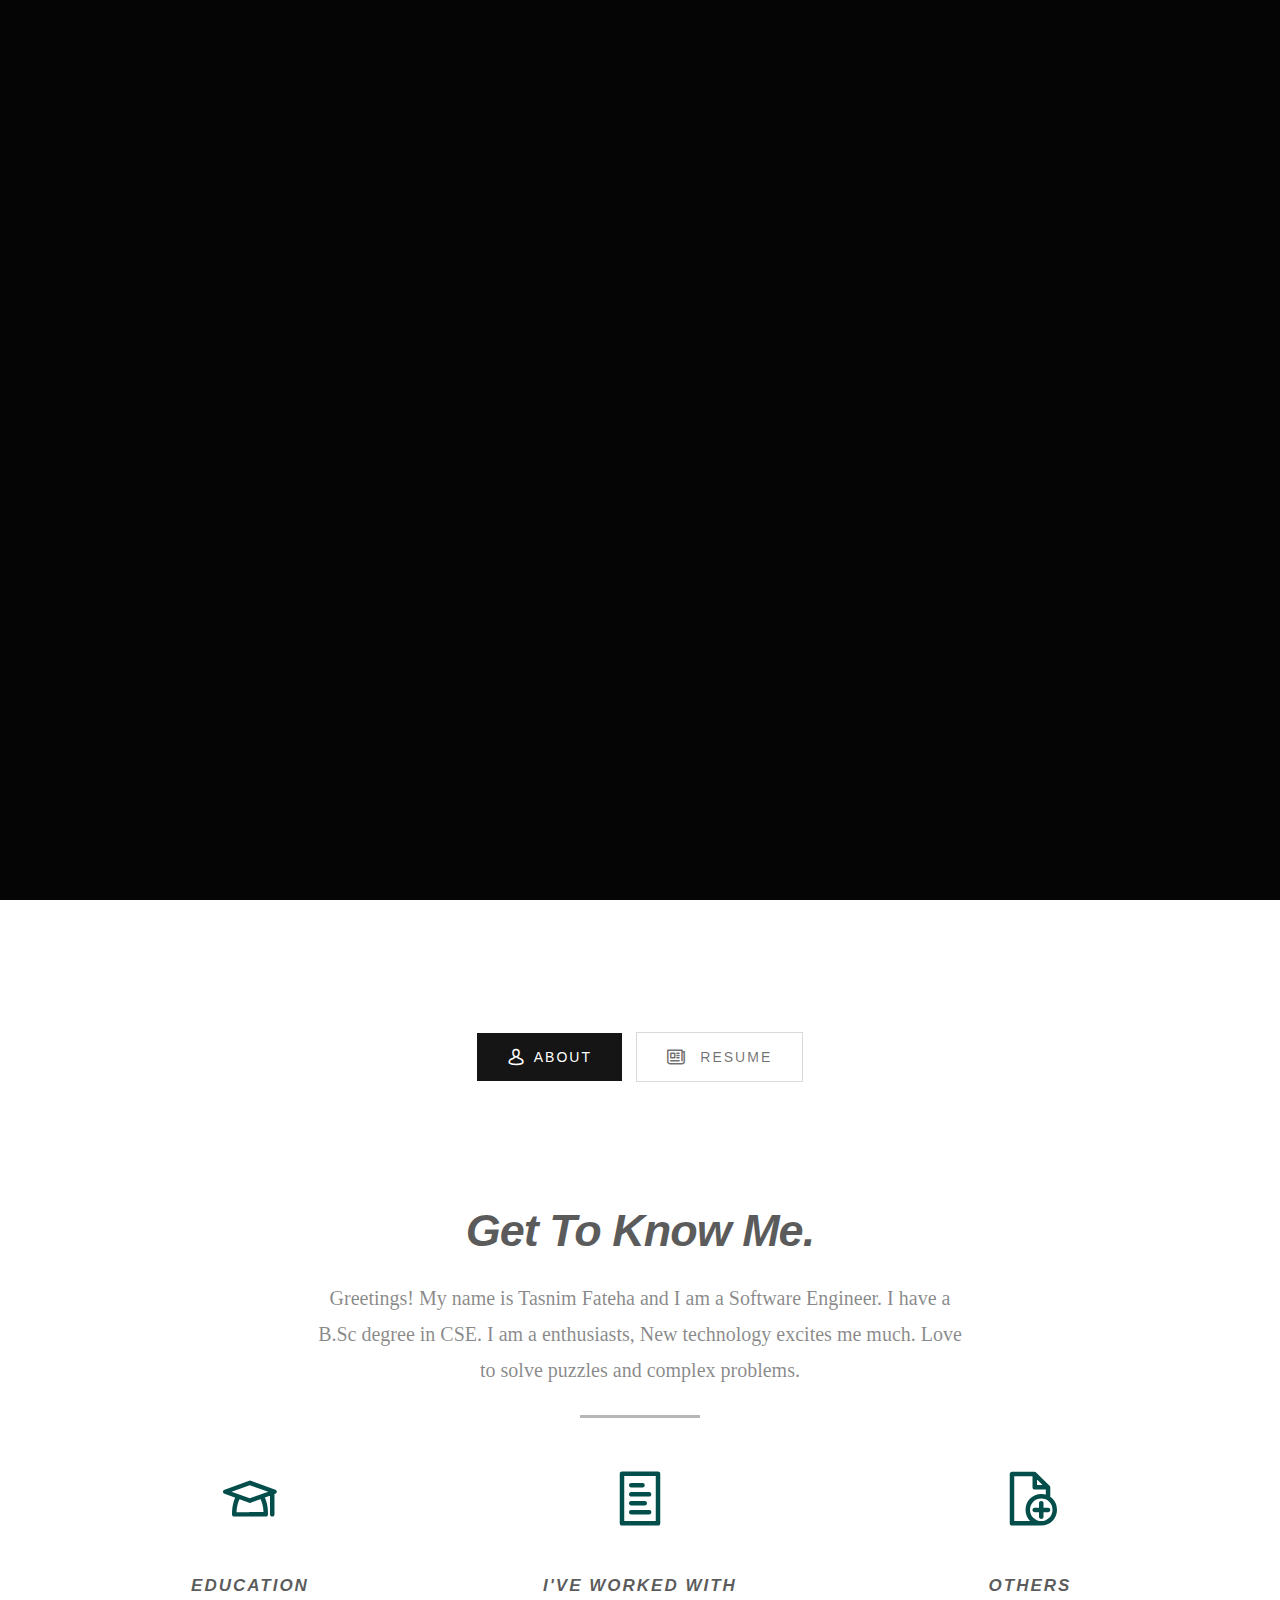
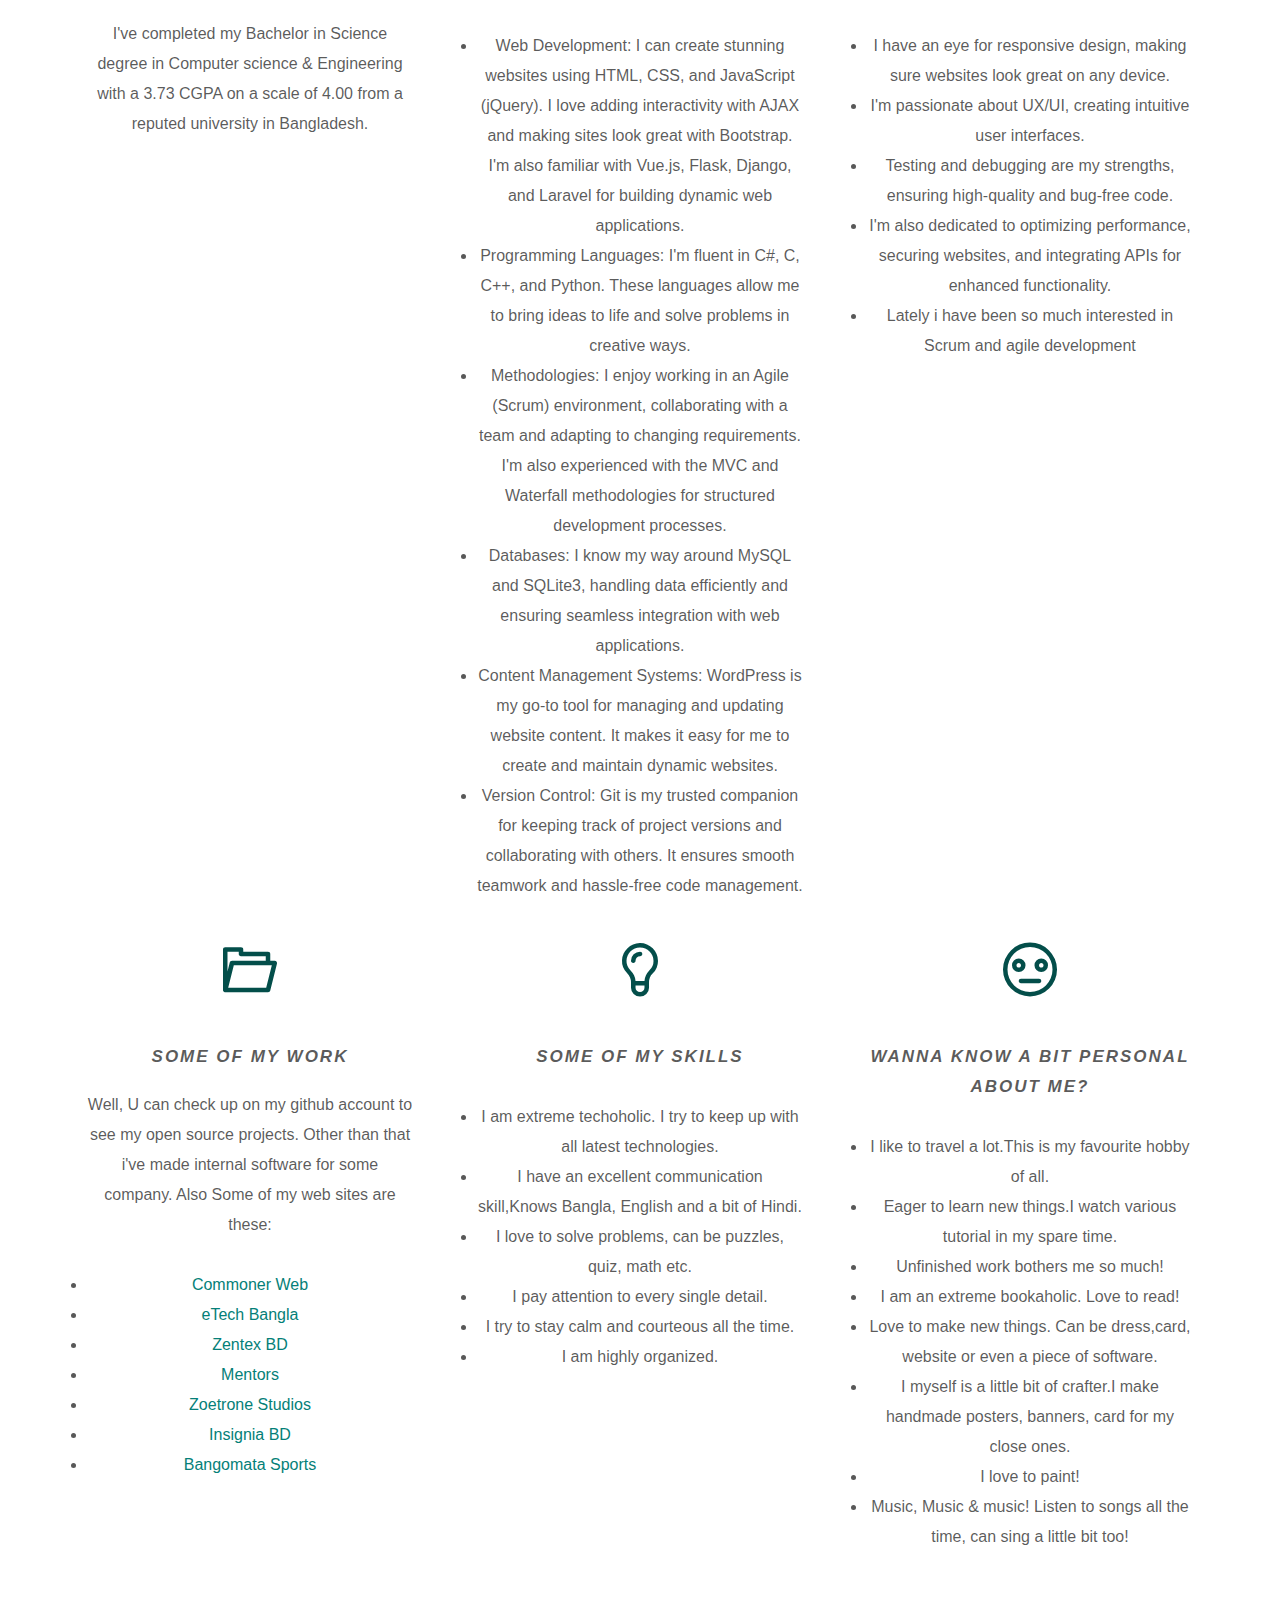
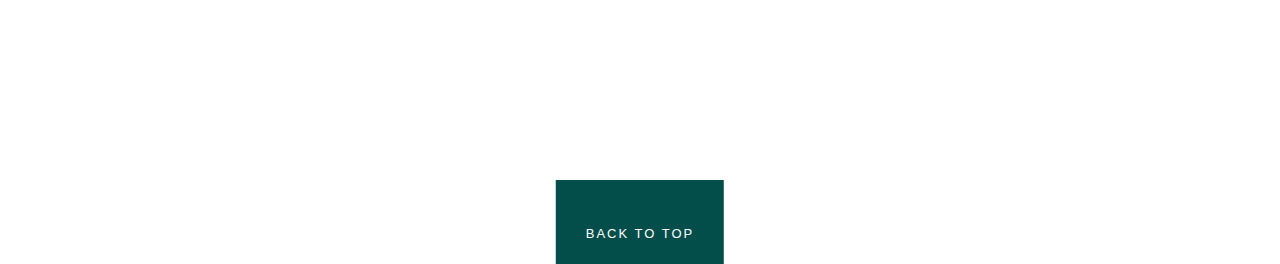
==== index.html @ b31a9020 "Update index.html" ====
<!DOCTYPE html>
<!--[if IE 8 ]><html class="no-js oldie ie8" lang="en"> <![endif]-->
<!--[if IE 9 ]><html class="no-js oldie ie9" lang="en"> <![endif]-->
<!--[if (gte IE 9)|!(IE)]><!--><html class="no-js" lang="en"> <!--<![endif]-->
<head>

   <!--- basic page needs
   ================================================== -->
   <meta charset="utf-8">
	<title>Tasnim Fateha</title>
	<meta name="description" content="">  
	<meta name="author" content="">

   <!-- mobile specific metas
   ================================================== -->
	<meta name="viewport" content="width=device-width, initial-scale=1, maximum-scale=1">

 	<!-- CSS
   ================================================== -->
   <link rel="stylesheet" href="css/base.css">  
   <link rel="stylesheet" href="css/main.css">
   <link rel="stylesheet" href="css/vendor.css">

   <!-- script
   ================================================== -->
	<script src="js/modernizr.js"></script>

</head>

<body id="top"> 

   <!-- home
   ================================================== -->
   <section id="home" class="home-particles">

   	<div class="shadow-overlay"></div>

   	<div class="content-wrap-table">		   

		   <div class="main-content-tablecell">

		   	<div class="row">
		   		<div class="col-twelve">
			  			<div class="main_header">
			  				<h3>Tasnim Fateha</h3>			  				
			  			</div>			  						  			   			

			   	</div> <!-- /twelve --> 

			   	<div class="scroll-icon">

					   <p class="scroll-text">Scroll For More Info</p>
					   <a href="#info" class="smoothscroll">
					   	<div class="mouse"></div>
					   </a>
				   	<div class="end-top"></div>

					</div> <!-- /scroll-icon -->
		   	</div> <!-- /row -->  

		   </div> <!-- /main-content --> 
		   
		</div> <!-- /content-wrap -->
   
   </section> <!-- /home -->


   <!-- info
   ================================================== -->
   <section id="info">

   	<div class="info-overlay"></div>

   	<div class="row">   		
   		<div class="col-twelve tabs-wrap">

   			<ul class="tabs"> 
   				<li class="active" data-id="tab-about"><i class="icon-user"></i><span>About</span></li>							
				<a href="cv/TASNIM.pdf" target="_blank"><li data-id="tab-subscribe"><i class="icon-newspaper"></i><span>
				</span>Resume</li></a>			
				</ul> <!-- /tabs -->

				<div class="tab-container">

					<!-- tab content - about
   				================================================== -->
					<div id="tab-about" class="tab-content">
						
					   <div class="tab-entry">

					   	<div class="row tab-entry-intro">
					   		<div class="col-twelve with-bottom-line">

					   			<h1>Get To Know Me.</h1>

					   			<p class="lead"> Greetings! My name is Tasnim Fateha and I am a Software Engineer. I have a B.Sc degree in CSE. I am a enthusiasts, New technology excites me much. Love to solve puzzles and complex problems.</p>

					   		</div>   		
					   	</div> <!-- /tab-content-intro -->

					   	<div class="row about-content tab-entry-content">
					     		
					   		<div class="about-list block-1-3 block-s-1-2 block-tab-full">

						      	<div class="bgrid item">	

						      		<span class="icon"><i class="icon-education"></i></span>            

						            <div class="item-content">	

						            	 <h3 class="h05">Education</h3>

							            <p> I've completed my Bachelor in Science degree in Computer science & Engineering with a 3.73 CGPA on a scale of 4.00 from a reputed university in Bangladesh.
						         		</p>
						         		
						         	</div> 	         	 

									</div> <!-- /bgrid -->

									<div class="bgrid item">	

										<span class="icon"><i class="icon-file"></i></span>                          

						            <div class="item-content">	
						            	<h3 class="h05">I've worked with</h3>  

							            <p> 
										<li>Web Development: I can create stunning websites using HTML, CSS, and JavaScript (jQuery). I love adding interactivity with AJAX and making sites look great with Bootstrap. I'm also familiar with Vue.js, Flask, Django, and Laravel for building dynamic web applications.</li>
										<li>Programming Languages: I'm fluent in C#, C, C++, and Python. These languages allow me to bring ideas to life and solve problems in creative ways.</li>
										<li>Methodologies: I enjoy working in an Agile (Scrum) environment, collaborating with a team and adapting to changing requirements. I'm also experienced with the MVC and Waterfall methodologies for structured development processes.</li>
										<li>Databases: I know my way around MySQL and SQLite3, handling data efficiently and ensuring seamless integration with web applications.</li>
										<li>Content Management Systems: WordPress is my go-to tool for managing and updating website content. It makes it easy for me to create and maintain dynamic websites.</li>
										<li>Version Control: Git is my trusted companion for keeping track of project versions and collaborating with others. It ensures smooth teamwork and hassle-free code management.</li>
										
										
						         		</p>

						         		
						            </div>	                          

								   </div> <!-- /bgrid -->

								   <div class="bgrid item">

								   	<span class="icon"><i class="icon-file-add"></i></span>		            

						            <div class="item-content">
						            	<h3 class="h05">Others</h3>

							            <p> 
										<li>I have an eye for responsive design, making sure websites look great on any device.</li>
										<li>I'm passionate about UX/UI, creating intuitive user interfaces. </li>
										<li>Testing and debugging are my strengths, ensuring high-quality and bug-free code.</li>
										<li> I'm also dedicated to optimizing performance, securing websites, and integrating APIs for enhanced functionality.</li>
									    	<li>Lately i have been so much interested in Scrum and agile development</li>
						        			</p> 

						        			
						            </div> 	            	               

								   </div> <!-- /bgrid -->

									<div class="bgrid item">

										<span class="icon"><i class="icon-folder"></i></span>	              

						            <div class="item-content">
						            	<h3 class="h05">Some of my work</h3>

							            <p> Well, U can check up on my github account to see my open source projects.
										Other than that i've made internal software for some company.
										Also Some of my web sites are these:
										<li><a href ="http://commonerweb.com/ " target="_blank">Commoner Web</a></li>
										<li><a href ="http://etechbangla.com/ " target="_blank">eTech Bangla</a></li>
										<li><a href ="http://zentexbd.com/ " target="_blank">Zentex BD</a></li>
									    	<li><a href ="https://mentors.com.bd " target="_blank">Mentors</a></li>
									    	<li><a href ="http://zoetrone.com " target="_blank">Zoetrone Studios</a></li>
									    	<li><a href ="https://insigniabd.com " target="_blank">Insignia BD</a></li>
									    	<li><a href ="http://bangamata.ksportsbd.com " target="_blank">Bangomata Sports</a></li>
						         		</p> 

						         		
						            </div>                

									</div> <!-- /bgrid -->

								   <div class="bgrid item">

								   	<span class="icon"><i class="icon-light-bulb"></i></span>	            

						            <div class="item-content">	
						            	<h3 class="h05"> Some of my skills</h3>

							            <p> 
										<li> I am extreme techoholic. I try to keep up with all latest technologies.</li>
										<li>I have an excellent communication skill,Knows Bangla, English and a bit of Hindi.</li>
										<li>I love to solve problems, can be puzzles, quiz, math etc.</li>
										<li>I pay attention to every single detail.</li>
										<li>I try to stay calm and courteous all the time.</li>
										<li>I am highly organized.</li>
										
						        			</p> 

						        			
						            </div>	               

								   </div> <!-- /bgrid -->

								   <div class="bgrid item">

								   	<span class="icon"><i class="icon-meh"></i></span>	   	           

						            <div class="item-content">
						            	 <h3 class="h05">Wanna know a bit personal about me?</h3>

							            <p>
											<li> I like to travel a lot.This is my favourite hobby of all.</li>
											<li>Eager to learn new things.I watch various tutorial in my spare time.</li>
											<li>Unfinished work bothers me so much!</li>
											<li>I am an extreme bookaholic. Love to read!</li>
											<li>Love to make new things. Can be dress,card, website or even a piece of software.</li>
											<li>I myself is a little bit of crafter.I make handmade posters, banners, card for my close ones.</li>
											<li>I love to paint!</li>
											<li>Music, Music & music! Listen to songs all the time, can sing a little bit too!</li>
											
						        			</p> 
						        			
						            </div>	               

								   </div> <!-- /bgrid -->

						      </div> <!-- /about-list --> 

					     	</div> <!-- /row about-content -->
					     		
					   </div> <!-- /tab-entry -->

					</div> <!-- /tab-about -->	


					<!-- tab content contact
   				================================================== -->
					<div id="tab-contact" class="tab-content">

						<div class="tab-entry">

							<div class="row tab-entry-intro">
					   		<div class="col-twelve with-bottom-line">

					   			<h1>Get In Touch</h1>

					   			<p class="lead"> Have to say something to me? Or do you have any queries? You can PM me anytime! </p>

					   		</div>   		
					   	</div> <!-- /tab-content-intro -->

					   	<div class="row form-wrap tab-entry-content">
					   		<div class="col-twelve">

					            <!-- form -->
					            <form name="contactForm" id="contactForm" method="post" action="">
					      			<fieldset>

					                  <div class="form-field">
					 						   <input name="contactName" type="text" id="contactName" placeholder="Name" value="" minlength="2" required="">
					                  </div>
					                  <div class="form-field">
						      			   <input name="contactEmail" type="email" id="contactEmail" placeholder="Email" value="" required="">
						               </div>
					                  <div class="form-field">
						     				   <input name="contactSubject" type="text" id="contactSubject" placeholder="Subject" value="">
						               </div>                       
					                  <div class="form-field">
						                 	<textarea name="contactMessage" id="contactMessage" placeholder="message" rows="10" cols="50" required=""></textarea>
						               </div>                      
					                 <div class="form-field">
					                     <button class="submitForm button button-primary large">Submit</button>

					                     <div id="submit-loader">
					                        <div class="text-loader">Sending...</div>                             
					       				      <div class="s-loader">
													  	<div class="bounce1"></div>
													  	<div class="bounce2"></div>
													  	<div class="bounce3"></div>
													</div>
												</div><!-- submit-loader -->
					                  </div>

					      			</fieldset>
					      		</form> <!-- /form -->

					            <!-- contact-warning -->
					            <div id="message-warning">            	
					            </div>            
					            <!-- contact-success -->
					      		<div id="message-success">
					               <i class="fa fa-check"></i>Your message was sent, thank you!<br>
					      		</div>

					         </div> <!-- /col-twelve -->					   		
					   	</div> <!-- /row contact-form -->

						</div> <!-- /tab-entry --> 					

					</div> <!-- /tab-contact -->


					<!-- tab content - subscribe
   				================================================== -->
					<div id="tab-subscribe" class="tab-content">

						<div class="tab-entry">

							<div class="row tab-entry-intro">
					   		<div class="col-twelve with-bottom-line">

					   			<p class="lead"> <a href="/cv/TASNIM.pdf" target="_blank"></p>

					   		</div>   		
					   	</div> <!-- /tab-content-intro -->

						</div> <!-- /tab-entry --> 						

					</div> <!-- /tab-subscribe -->										

				</div> <!-- /tab-container -->
   			
   		</div> <!-- twelve -->
   	</div> <!-- row -->   	

   </section> <!-- /info -->


   <!-- footer
   ================================================== -->
   <footer>

   	<div class="back-to-top">
		 	<a href="#top" class="smoothscroll"><span>Back to Top</span></a>
		</div>

   </footer>

   <div id="preloader"> 
    	<div id="loader"></div>
   </div> 

   <!-- Java Script
   ================================================== --> 
   <script src="js/jquery-2.1.3.min.js"></script>
   <script src="js/plugins.js"></script>
   <script src="js/main.js"></script>

</body>

</html>
---- css/base.css ----
html {
	font-family: sans-serif;
	-ms-text-size-adjust: 100%;
	-webkit-text-size-adjust: 100%;
}

body {
	margin: 0;
}

article,
aside,
details,
figcaption,
figure,
footer,
header,
hgroup,
main,
menu,
nav,
section,
summary {
	display: block;
}

audio,
canvas,
progress,
video {
	display: inline-block;
	vertical-align: baseline;
}

audio:not([controls]) {
	display: none;
	height: 0;
}

[hidden],
template {
	display: none;
}

a {
	background: transparent;
}

a:active,
a:hover {
	outline: 0;
}

abbr[title] {
	border-bottom: 1px dotted;
}

b,
strong {
	font-weight: bold;
}

dfn {
	font-style: italic;
}

h1 {
	font-size: 2em;
	margin: 0.67em 0;
}

mark {
	background: #ff0;
	color: #000;
}

small {
	font-size: 80%;
}

sub,
sup {
	font-size: 75%;
	line-height: 0;
	position: relative;
	vertical-align: baseline;
}

sup {
	top: -0.5em;
}

sub {
	bottom: -0.25em;
}

img {
	border: 0;
}

svg:not(:root) {
	overflow: hidden;
}

figure {
	margin: 1em 40px;
}

hr {
	-moz-box-sizing: content-box;
	box-sizing: content-box;
	height: 0;
}

pre {
	overflow: auto;
}

code,
kbd,
pre,
samp {
	font-family: monospace, monospace;
	font-size: 1em;
}

button,
input,
optgroup,
select,
textarea {
	color: inherit;
	font: inherit;
	margin: 0;
}

button {
	overflow: visible;
}

button,
select {
	text-transform: none;
}

button,
html input[type="button"],
input[type="reset"],
input[type="submit"] {
	-webkit-appearance: button;
	cursor: pointer;
}

button[disabled],
html input[disabled] {
	cursor: default;
}

button::-moz-focus-inner,
input::-moz-focus-inner {
	border: 0;
	padding: 0;
}

input {
	line-height: normal;
}

input[type="checkbox"],
input[type="radio"] {
	box-sizing: border-box;
	padding: 0;
}

input[type="number"]::-webkit-inner-spin-button,
input[type="number"]::-webkit-outer-spin-button {
	height: auto;
}

input[type="search"] {
	-webkit-appearance: textfield;
	-moz-box-sizing: content-box;
	-webkit-box-sizing: content-box;
	box-sizing: content-box;
}

input[type="search"]::-webkit-search-cancel-button,
input[type="search"]::-webkit-search-decoration {
	-webkit-appearance: none;
}

fieldset {
	border: 1px solid #c0c0c0;
	margin: 0 2px;
	padding: 0.35em 0.625em 0.75em;
}

legend {
	border: 0;
	padding: 0;
}

textarea {
	overflow: auto;
}

optgroup {
	font-weight: bold;
}

table {
	border-collapse: collapse;
	border-spacing: 0;
}

td,
th {
	padding: 0;
}


/* ===================================================================
 * 02. basic/base setup styles - (_basic.scss)
 *
 * ------------------------------------------------------------------- */
html {
	font-size: 62.5%;
	box-sizing: border-box;
}

*,
*::before,
*::after {
	box-sizing: inherit;
}

body {
	font-weight: normal;
	line-height: 1;
	text-rendering: optimizeLegibility;
	word-wrap: break-word;
	-webkit-overflow-scrolling: touch;
	-webkit-text-size-adjust: none;
}

body,
input,
button {
	-moz-osx-font-smoothing: grayscale;
	-webkit-font-smoothing: antialiased;
}

/* -------------------------------------------------------------------
 * Media - (_basic.scss)
 * ------------------------------------------------------------------- */
img,
video {
	max-width: 100%;
	height: auto;
}

/* -------------------------------------------------------------------
 * Typography resets - (_basic.scss)
 * ------------------------------------------------------------------- */

h1, h2, h3, h4, h5, h6 {
	-webkit-font-variant-ligatures: common-ligatures;
	-moz-font-variant-ligatures: common-ligatures;
	font-variant-ligatures: common-ligatures;
	text-rendering: optimizeLegibility;
}
em, i {
	font-style: italic;
	line-height: inherit;
}
strong, b {
	font-weight: bold;
	line-height: inherit;
}
small {
	font-size: 60%;
	line-height: inherit;
}
ol, ul {
	list-style: none;
}
li {
	display: block;
}

/* -------------------------------------------------------------------
 * links - (_basic.scss)
 * ------------------------------------------------------------------- */
a {
	text-decoration: none;
	line-height: inherit;
}

a img {
	border: none;
}

/* ------------------------------------------------------------------- 
 * inputs - (_basic.scss)
 * ------------------------------------------------------------------- */
fieldset {
	margin: 0;
	padding: 0;
}

input[type="email"],
input[type="number"],
input[type="search"],
input[type="text"],
input[type="tel"],
input[type="url"],
input[type="password"],
textarea {
	-webkit-appearance: none;
	-moz-appearance: none;
	-ms-appearance: none;
	-o-appearance: none;
	appearance: none;
}


/* ===================================================================
 * 03. grid - (_grid.scss)
 *
 * ------------------------------------------------------------------- */
.row {
	width: 94%;
	max-width: 1170px;
	margin: 0 auto;
}

.row:before,
.row:after {
	content: "";
	display: table;
}

.row:after {
	clear: both;
}

.row .row {
	width: auto;
	max-width: none;
	margin-left: -20px;
	margin-right: -20px;
}

[class*="col-"],
.bgrid {
	float: left;
}

[class*="col-"] + [class*="col-"].end {
	float: right;
}

[class*="col-"] {
	padding: 0 20px;
}

.col-one {
	width: 8.33333%;
}
.col-two, .col-1-6 {
	width: 16.66667%;
}
.col-three, .col-1-4 {
	width: 25%;
}
.col-four, .col-1-3 {
	width: 33.33333%;
}
.col-five {
	width: 41.66667%;
}
.col-six, .col-1-2 {
	width: 50%;
}
.col-seven {
	width: 58.33333%;
}
.col-eight, .col-2-3 {
	width: 66.66667%;
}
.col-nine, .col-3-4 {
	width: 75%;
}
.col-ten, .col-5-6 {
	width: 83.33333%;
}
.col-eleven {
	width: 91.66667%;
}
.col-twelve, .col-full {
	width: 100%;
}

/* --------------------------------------------------------------- 
 * small screens - (_base.scss)
 * --------------------------------------------------------------- */
@media screen and (max-width:1024px) {
	.row .row {
		margin-left: -18px;
		margin-right: -18px;
	}

	[class*="col-"] {
		padding: 0 18px;
	}

}

/* ---------------------------------------------------------------
 * tablets - (_base.scss)
 * --------------------------------------------------------------- */
@media screen and (max-width:768px) {
	.row {
		width: auto;
		padding-left: 30px;
		padding-right: 30px;
	}

	.row .row {
		padding-left: 0;
		padding-right: 0;
		margin-left: -15px;
		margin-right: -15px;
	}

	[class*="col-"] {
		padding: 0 15px;
	}

	.tab-1-4 {
		width: 25%;
	}

	.tab-1-3 {
		width: 33.33333%;
	}

	.tab-1-2 {
		width: 50%;
	}

	.tab-2-3 {
		width: 66.66667%;
	}

	.tab-3-4 {
		width: 75%;
	}

	.tab-full {
		width: 100%;
	}

}

/* --------------------------------------------------------------- 
 * large mobile devices - (_base.scss)
 * --------------------------------------------------------------- */
@media screen and (max-width:600px) {
	.row {
		padding-left: 25px;
		padding-right: 25px;
	}

	.row .row {
		margin-left: -10px;
		margin-right: -10px;
	}

	[class*="col-"] {
		padding: 0 10px;
	}

	.mob-1-4 {
		width: 25%;
	}

	.mob-1-2 {
		width: 50%;
	}

	.mob-3-4 {
		width: 75%;
	}

	.mob-full {
		width: 100%;
	}

}

/* --------------------------------------------------------------- 
 * small mobile devices - (_base.scss)
 * --------------------------------------------------------------- */
@media screen and (max-width:400px) {
	.row .row {
		padding-left: 0;
		padding-right: 0;
		margin-left: 0;
		margin-right: 0;
	}

	[class*="col-"] {
		width: 100% !important;
		float: none !important;
		clear: both !important;
		margin-left: 0;
		margin-right: 0;
		padding: 0;
	}

	[class*="col-"] + [class*="col-"].end {
		float: none;
	}

}


/* ===================================================================
 * block grids - (_base.scss)
 *
 * ------------------------------------------------------------------- */

[class*="block-"]:before, [class*="block-"]:after {
	content: "";
	display: table;
}

[class*="block-"]:after {
	clear: both;
}

.block-1-6 .bgrid {
	width: 16.66667%;
}

.block-1-4 .bgrid {
	width: 25%;
}

.block-1-3 .bgrid {
	width: 33.33333%;
}

.block-1-2 .bgrid {
	width: 50%;
}

/**
 * Clearing for block grid columns. Allow columns with 
 * different heights to align properly.
 */
.block-1-6 .bgrid:nth-child(6n+1),
.block-1-4 .bgrid:nth-child(4n+1),
.block-1-3 .bgrid:nth-child(3n+1),
.block-1-2 .bgrid:nth-child(2n+1) {
	clear: both;
}

/* ---------------------------------------------------------------
 * small screens - (_base.scss)
 * --------------------------------------------------------------- */
@media screen and (max-width:1024px) {
	.block-s-1-6 .bgrid {
		width: 16.66667%;
	}

	.block-s-1-4 .bgrid {
		width: 25%;
	}

	.block-s-1-3 .bgrid {
		width: 33.33333%;
	}

	.block-s-1-2 .bgrid {
		width: 50%;
	}

	.block-s-full .bgrid {
		width: 100%;
		clear: both;
	}

	[class*="block-s-"] .bgrid:nth-child(n) {
		clear: none;
	}

	.block-s-1-6 .bgrid:nth-child(6n+1),
	.block-s-1-4 .bgrid:nth-child(4n+1),
	.block-s-1-3 .bgrid:nth-child(3n+1),
	.block-s-1-2 .bgrid:nth-child(2n+1) {
		clear: both;
	}

}

/* ---------------------------------------------------------------
 * tablets - (_base.scss)
 * --------------------------------------------------------------- */
@media screen and (max-width:768px) {
	.block-tab-1-6 .bgrid {
		width: 16.66667%;
	}

	.block-tab-1-4 .bgrid {
		width: 25%;
	}

	.block-tab-1-3 .bgrid {
		width: 33.33333%;
	}

	.block-tab-1-2 .bgrid {
		width: 50%;
	}

	.block-tab-full .bgrid {
		width: 100%;
		clear: both;
	}

	[class*="block-tab-"] .bgrid:nth-child(n) {
		clear: none;
	}

	.block-tab-1-6 .bgrid:nth-child(6n+1),
	.block-tab-1-4 .bgrid:nth-child(4n+1),
	.block-tab-1-3 .bgrid:nth-child(3n+1),
	.block-tab-1-2 .bgrid:nth-child(2n+1) {
		clear: both;
	}

}

/* ---------------------------------------------------------------
 * large mobile devices - (_base.scss)
 * --------------------------------------------------------------- */
@media screen and (max-width:600px) {
	.block-mob-1-6 .bgrid {
		width: 16.66667%;
	}

	.block-mob-1-4 .bgrid {
		width: 25%;
	}

	.block-mob-1-3 .bgrid {
		width: 33.33333%;
	}

	.block-mob-1-2 .bgrid {
		width: 50%;
	}

	.block-mob-full .bgrid {
		width: 100%;
		clear: both;
	}

	[class*="block-mob-"] .bgrid:nth-child(n) {
		clear: none;
	}

	.block-mob-1-6 .bgrid:nth-child(6n+1),
	.block-mob-1-4 .bgrid:nth-child(4n+1),
	.block-mob-1-3 .bgrid:nth-child(3n+1),
	.block-mob-1-2 .bgrid:nth-child(2n+1) {
		clear: both;
	}

}

/* ---------------------------------------------------------------
 * stack on small mobile devices - (_base.scss)
 * --------------------------------------------------------------- */
@media screen and (max-width:400px) {
	.stack .bgrid {
		width: 100% !important;
		float: none !important;
		clear: both !important;
		margin-left: 0;
		margin-right: 0;
	}

}


/* ===================================================================
 * 04. MISC  - (_base.scss)
 *
 * ------------------------------------------------------------------- */

/**
 * Clearing - (http://nicolasgallagher.com/micro-clearfix-hack/
 */
.group:before,
.group:after {
	content: "";
	display: table;
}

.group:after {
	clear: both;
}

/**
 * Misc Helper Styles 
 */
.hide {
	display: none;
}

.invisible {
	visibility: hidden;
}

.antialiased {
	-webkit-font-smoothing: antialiased;
	-moz-osx-font-smoothing: grayscale;
}

.overflow-hidden {
	overflow: hidden;
}

.remove-bottom {
	margin-bottom: 0;
}

.half-bottom {
	margin-bottom: 1.5rem !important;
}

.add-bottom {
	margin-bottom: 3rem !important;
}

.no-border {
	border: none;
}

.full-width {
	width: 100%;
}

.text-center {
	text-align: center;
}

.text-left {
	text-align: left;
}

.text-right {
	text-align: right;
}

.pull-left {
	float: left;
}

.pull-right {
	float: right;
}

.align-center {
	margin-left: auto;
	margin-right: auto;
	text-align: center;
}
---- css/main.css ----
@import url("fonts.css");
@import url("font-awesome/css/font-awesome.min.css");
@import url("micons/micons.css");


/* ===================================================================
 * 02. base style overrides - (_document-setup)
 *
 * ------------------------------------------------------------------- */
html {
	font-size: 10px;
}
@media only screen and (max-width:1024px) {
	html {
		font-size: 9.375px;
	}
}
@media only screen and (max-width:768px) {
	html {
		font-size: 10px;
	}
}
@media only screen and (max-width:400px) {
	html {
		font-size: 9.375px;
	}
}
html, body {
	height: 100%;
}
body {
	background: #FFFFFF;
	font-family: "roboto-regular", sans-serif;
	font-size: 1.6rem;
	line-height: 3rem;
	color: #333333;
}

/* ------------------------------------------------------------------- 
 * links - (_document-setup) 
 * ------------------------------------------------------------------- */
a, a:visited {
	color: #057f78;
	-moz-transition: all 0.3s ease-in-out;
	-o-transition: all 0.3s ease-in-out;
	-webkit-transition: all 0.3s ease-in-out;
	-ms-transition: all 0.3s ease-in-out;
	transition: all 0.3s ease-in-out;
}
a:hover, a:focus {
	color: #000000;
}

/* ===================================================================
 * 03. typography & general theme styles - (_document-setup.scss) 
 *
 * ------------------------------------------------------------------- */
h1, h2, h3, h4, h5, h6, .h01, .h02, .h03, .h04, .h05, .h06 {
	font-family: "roboto-black", sans-serif;
	font-style: oblique;
	text-rendering: optimizeLegibility;
	margin-bottom: 2.1rem;
}
h3, .h03, h4, .h04 {
	margin-bottom: 1.8rem;
}
h5, .h05, h6, .h06 {
	margin-bottom: 1.2rem;
}
h1, .h01 {
	font-size: 3.1rem;
	line-height: 1.35;
	letter-spacing: -.1rem;
}
@media only screen and (max-width:600px) {
	h1, .h01 {
		font-size: 2.6rem;
		letter-spacing: -.07rem;
	}
}
h2, .h02 {
	font-size: 2.4rem;
	line-height: 1.25;
}
h3, .h03 {
	font-size: 2rem;
	line-height: 1.5;
}
h4, .h04 {
	font-size: 1.7rem;
	line-height: 1.76;
}
h5, .h05 {
	font-size: 1.4rem;
	line-height: 1.7;
	text-transform: uppercase;
	letter-spacing: .2rem;
}
h6, .h06 {
	font-size: 1.3rem;
	line-height: 1.85;
	text-transform: uppercase;
	letter-spacing: .2rem;
}
p img {
	margin: 0;
}
p.lead {
	font-family: "roboto-light", serif;
	font-size: 2rem;
	line-height: 1.8;
	color: #4d4d4d;
}
@media only screen and (max-width:768px) {
	p.lead {
		font-size: 1.8rem;
	}
}
em, i, strong, b {
	font-size: 1.6rem;
	line-height: 3rem;
	font-style: normal;
}
em, i {
	font-family: "roboto-italic", serif;
}
strong, b {
	font-family: "roboto-bold", serif;
}
small {
	font-size: 1.1rem;
	line-height: inherit;
}
blockquote {
	margin: 3rem 0;
	padding-left: 4rem;
	position: relative;
}
blockquote:before {
	content: "\201C";
	font-size: 8rem;
	line-height: 0px;
	margin: 0;
	color: #333;
	font-family: arial, sans-serif;
	position: absolute;
	top: 3rem;
	left: 0;
}
blockquote p {
	font-family: georgia, serif;
	font-style: italic;
	padding: 0;
	font-size: 1.9rem;
	line-height: 1.75;
}
blockquote cite {
	display: block;
	font-size: 1.2rem;
	font-style: normal;
	line-height: 1.65;
}
blockquote cite:before {
	content: "\2014 \0020";
}
blockquote cite a, blockquote cite a:visited {
	color: #4d4d4d;
	border: none;
}
abbr {
	font-family: "roboto-bold", serif;
	font-variant: small-caps;
	text-transform: lowercase;
	letter-spacing: .05rem;
	color: #4d4d4d;
}
var, kbd, samp, code, pre {
	font-family: Consolas, "Andale Mono", Courier, "Courier New", monospace;
}
pre {
	padding: 2.4rem 3rem 3rem;
	background: #F1F1F1;
}
code {
	font-size: 1.4rem;
	margin: 0 .2rem;
	padding: .3rem .6rem;
	white-space: nowrap;
	background: #F1F1F1;
	border: 1px solid #E1E1E1;
	border-radius: 3px;
}
pre > code {
	display: block;
	white-space: pre;
	line-height: 2;
	padding: 0;
	margin: 0;
}
pre.prettyprint > code {
	border: none;
}
del {
	text-decoration: line-through;
}
abbr[title], dfn[title] {
	border-bottom: 1px dotted;
	cursor: help;
}
mark {
	background: #FFF49B;
	color: #000;
}
hr {
	border: solid #d2d2d2;
	border-width: 1px 0 0;
	clear: both;
	margin: 2.4rem 0 1.5rem;
	height: 0;
}

/* ------------------------------------------------------------------- 
 * Lists - (_document-setup)  
 * ------------------------------------------------------------------- */
ol {
	list-style: decimal;
}
ul {
	list-style: disc;
}
li {
	display: list-item;
}
ol, ul {
	margin-left: 1.7rem;
}
ul li {
	padding-left: .4rem;
}
ul ul, ul ol, ol ol, ol ul {
	margin: .6rem 0 .6rem 1.7rem;
}
ul.disc li {
	display: list-item;
	list-style: none;
	padding: 0 0 0 .8rem;
	position: relative;
}
ul.disc li::before {
	content: "";
	display: inline-block;
	width: 8px;
	height: 8px;
	border-radius: 50%;
	background: #034e4a;
	position: absolute;
	left: -17px;
	top: 11px;
	vertical-align: middle;
}
dt {
	margin: 0;
	color: #034e4a;
}
dd {
	margin: 0 0 0 2rem;
}

/* ------------------------------------------------------------------- 
 * Spacing - (_document-setup)  
 * ------------------------------------------------------------------- */
button, .button {
	margin-bottom: 1.2;
}
fieldset {
	margin-bottom: 1.5rem;
}
input,
textarea,
select,
pre,
blockquote,
figure,
table,
p,
ul,
ol,
dl,
form,
.fluid-video-wrapper,
.ss-custom-select {
	margin-bottom: 3rem;
}

/* ------------------------------------------------------------------- 
 * floated image - (_document-setup)  
 * ------------------------------------------------------------------- */
img.pull-right {
	margin: 1.5rem 0 0 3rem;
}
img.pull-left {
	margin: 1.5rem 3rem 0 0;
}

/* ------------------------------------------------------------------- 
 * block grids paddings
 * ------------------------------------------------------------------- */
.bgrid {
	padding: 0 20px;
}
@media only screen and (max-width:1024px) {
	.bgrid {
		padding: 0 18px;
	}
}
@media only screen and (max-width:768px) {
	.bgrid {
		padding: 0 15px;
	}
}
@media only screen and (max-width:600px) {
	.bgrid {
		padding: 0 10px;
	}
}
@media only screen and (max-width:400px) {
	.bgrid {
		padding: 0;
	}
}

 
/* ===================================================================
 * 04. preloader - (_preloader-1.scss)
 *
 * ------------------------------------------------------------------- */
#preloader {
	position: fixed;
	top: 0;
	left: 0;
	right: 0;
	bottom: 0;
	background: #050505;
	z-index: 800;
	height: 100%;
	width: 100%;
}
.no-js #preloader, .oldie #preloader {
	display: none;
}
#loader {
	position: absolute;
	left: 50%;
	top: 50%;
	width: 60px;
	height: 60px;
	margin: -30px 0 0 -30px;
	padding: 0;
}
#loader:before {
	content: "";
	border-top: 6px solid rgba(255, 255, 255, 0.1);
	border-right: 6px solid rgba(255, 255, 255, 0.1);
	border-bottom: 6px solid rgba(255, 255, 255, 0.1);
	border-left: 6px solid #FFFFFF;
	-webkit-animation: load 1.1s infinite linear;
	animation: load 1.1s infinite linear;
	display: block;
	border-radius: 50%;
	width: 60px;
	height: 60px;
}
@-webkit-keyframes load {
	0% {
		-webkit-transform: rotate(0deg);
		transform: rotate(0deg);
	}
	100% {
		-webkit-transform: rotate(360deg);
		transform: rotate(360deg);
	}
}
@keyframes load {
	0% {
		-webkit-transform: rotate(0deg);
		transform: rotate(0deg);
	}
	100% {
		-webkit-transform: rotate(360deg);
		transform: rotate(360deg);
	}
}


/* ===================================================================
 * 05. forms - (_forms.scss)
 *
 * ------------------------------------------------------------------- */
fieldset {
	border: none;
}
input[type="email"],
input[type="number"],
input[type="search"],
input[type="text"],
input[type="tel"],
input[type="url"],
input[type="password"],
textarea,
select {
	display: block;
	height: 6rem;
	padding: 1.5rem 2rem;
	border: none;
	border-bottom: 3px solid rgba(17, 17, 17, 0.5);
	outline: none;
	vertical-align: middle;
	color: #333333;
	font-family: "roboto-regular", sans-serif;
	font-size: 1.7rem;
	line-height: 3rem;
	max-width: 100%;
	background: transparent;
	-moz-transition: all 0.3s ease-in-out;
	-o-transition: all 0.3s ease-in-out;
	-webkit-transition: all 0.3s ease-in-out;
	-ms-transition: all 0.3s ease-in-out;
	transition: all 0.3s ease-in-out;
}
textarea {
	min-height: 25rem;
}
input[type="email"]:focus,
input[type="number"]:focus,
input[type="search"]:focus,
input[type="text"]:focus,
input[type="tel"]:focus,
input[type="url"]:focus,
input[type="password"]:focus,
textarea:focus,
select:focus {
	color: #000000;
	border-color: #034e4a;
}
label, legend {
	font-family: "roboto-bold", sans-serif;
	font-size: 1.6rem;
	margin-bottom: .6rem;
	color: black;
	display: block;
}
input[type="checkbox"],
input[type="radio"] {
	display: inline;
}

label > .label-text {
	display: inline-block;
	margin-left: 1rem;
	font-family: "roboto-regular", sans-serif;
	line-height: inherit;
}

label > input[type="checkbox"],
label > input[type="radio"] {
	margin: 0;
	position: relative;
	top: .15rem;
}

/* ------------------------------------------------------------------- 
 * Style Placeholder Text  
 * ------------------------------------------------------------------- */
::-webkit-input-placeholder {
	color: gray;
}
:-moz-placeholder {
	color: gray;  /* Firefox 18- */
}
::-moz-placeholder {
	color: gray;  /* Firefox 19+ */
}
:-ms-input-placeholder {
	color: gray;
}
.placeholder {
	color: gray !important;
}

/* ===================================================================
 * 06. buttons - (_button-essentials.scss)
 *
 * ------------------------------------------------------------------- */
.button,
a.button,
button,
input[type="submit"],
input[type="reset"],
input[type="button"] {
	display: inline-block;
	font-family: "roboto-black", sans-serif;
	font-size: 1.4rem;
	text-transform: uppercase;
	letter-spacing: .3rem;
	height: 5.4rem;
	line-height: 5.4rem;
	padding: 0 3rem;
	margin: 0 .3rem 1.2rem 0;
	background: #d8d8d8;
	color: #313131;
	text-decoration: none;
	cursor: pointer;
	text-align: center;
	white-space: nowrap;
	border: none;
	-moz-transition: all 0.3s ease-in-out;
	-o-transition: all 0.3s ease-in-out;
	-webkit-transition: all 0.3s ease-in-out;
	-ms-transition: all 0.3s ease-in-out;
	transition: all 0.3s ease-in-out;
}

.button:hover,
a.button:hover,
button:hover,
input[type="submit"]:hover,
input[type="reset"]:hover,
input[type="button"]:hover,
.button:focus,
button:focus,
input[type="submit"]:focus,
input[type="reset"]:focus,
input[type="button"]:focus {
	background: #bebebe;
	color: #000000;
	outline: 0;
}

.button.button-primary,
a.button.button-primary,
button.button-primary,
input[type="submit"].button-primary,
input[type="reset"].button-primary,
input[type="button"].button-primary {
	background: #034e4a;
	color: #FFFFFF;
}

.button.button-primary:hover,
a.button.button-primary:hover,
button.button-primary:hover,
input[type="submit"].button-primary:hover,
input[type="reset"].button-primary:hover,
input[type="button"].button-primary:hover,
.button.button-primary:focus,
button.button-primary:focus,
input[type="submit"].button-primary:focus,
input[type="reset"].button-primary:focus,
input[type="button"].button-primary:focus {
	background: #1f1f1f;
}

button.full-width,
.button.full-width {
	width: 100%;
	margin-right: 0;
}

button.medium,
.button.medium {
	height: 5.7rem !important;
	line-height: 5.7rem !important;
	padding: 0 1.8rem !important;
}

button.large,
.button.large {
	height: 6rem !important;
	line-height: 6rem !important;
	padding: 0rem 3rem !important;
}

button.stroke,
.button.stroke {
	background: transparent !important;
	border: 3px solid #313131;
	line-height: 4.8rem;
}

button.stroke.medium,
.button.stroke.medium {
	line-height: 5.1rem !important;
}

button.stroke.large,
.button.stroke.large {
	line-height: 5.4rem !important;
}

button.stroke:hover,
.button.stroke:hover {
	border: 3px solid #034e4a;
	color: #034e4a;
}

button::-moz-focus-inner,
input::-moz-focus-inner {
	border: 0;
	padding: 0;
}


/* ===================================================================
 * 07. other components - (_others.scss)
 *
 * ------------------------------------------------------------------- */

/* ------------------------------------------------------------------- 
 * additional typo styles - (_additional-typo.scss)
 * ------------------------------------------------------------------- */

/* drop cap 
 * ----------------------------------------------- */
.drop-cap:first-letter {
	float: left;
	margin: 0;
	padding: 1.5rem .6rem 0 0;
	font-size: 8.4rem;
	font-family: "roboto-bold", sans-serif;
	line-height: 6rem;
	text-indent: 0;
	background: transparent;
	color: #151515;
}

/* line definition style 
 * ----------------------------------------------- */
.lining dt, .lining dd {
	display: inline;
	margin: 0;
}
.lining dt + dt:before, .lining dd + dt:before {
	content: "\A";
	white-space: pre;
}
.lining dd + dd:before {
	content: ", ";
}
.lining dd + dd:before {
	content: ", ";
}
.lining dd:before {
	content: ": ";
	margin-left: -0.2em;
}

/* dictionary definition style 
 * ----------------------------------------------- */
.dictionary-style dt {
	display: inline;
	counter-reset: definitions;
}
.dictionary-style dt + dt:before {
	content: ", ";
	margin-left: -0.2em;
}
.dictionary-style dd {
	display: block;
	counter-increment: definitions;
}
.dictionary-style dd:before {
	content: counter(definitions, decimal) ". ";
}

/** 
 * Pull Quotes
 * -----------
 * markup:
 *
 * <aside class="pull-quote">
 *		<blockquote>
 *			<p></p>
 *		</blockquote>
 *	</aside>
 *
 * --------------------------------------------------------------------- */
.pull-quote {
	position: relative;
	padding: 2.1rem 3rem 2.1rem 0px;
}
.pull-quote:before, .pull-quote:after {
	height: 1em;
	position: absolute;
	font-size: 8rem;
	font-family: Arial, Sans-Serif;
	color: #333;
}
.pull-quote:before {
	content: "\201C";
	top: 33px;
	left: 0;
}
.pull-quote:after {
	content: '\201D';
	bottom: -33px;
	right: 0;
}
.pull-quote blockquote {
	margin: 0;
}
.pull-quote blockquote:before {
	content: none;
}

/** 
 * Stats Tab
 * ---------
 * markup:
 *
 * <ul class="stats-tabs">
 *		<li><a href="#">[value]<em>[name]</em></a></li>
 *	</ul>
 *
 * Extend this object into your markup.
 *
 * --------------------------------------------------------------------- */
.stats-tabs {
	padding: 0;
	margin: 3rem 0;
}
.stats-tabs li {
	display: inline-block;
	margin: 0 1.5rem 3rem 0;
	padding: 0 1.5rem 0 0;
	border-right: 1px solid #ccc;
}
.stats-tabs li:last-child {
	margin: 0;
	padding: 0;
	border: none;
}
.stats-tabs li a {
	display: inline-block;
	font-size: 2.5rem;
	font-family: "roboto-bold", sans-serif;
	border: none;
	color: #252525;
}
.stats-tabs li a:hover {
	color: #034e4a;
}
.stats-tabs li a em {
	display: block;
	margin: .6rem 0 0 0;
	font-size: 1.4rem;
	font-family: "roboto-regular", sans-serif;
	color: #4d4d4d;
}


/* ===================================================================
 * 08. header styles - (_layout.scss)
 *
 * ------------------------------------------------------------------- */
header {
	width: 100%;
	height: auto;
	position: absolute;
	left: 0;
	top: 0;
	z-index: 700;
}
header .row {
	height: auto;
	max-width: 1290px;
	position: relative;
}

/* ------------------------------------------------------------------- 
 * header logo - (_layout.css) 
 * ------------------------------------------------------------------- */
header .logo {
	position: absolute;
	left: 26px;
	top: 0;
	margin-top: 78px;
}
header .logo a {
	display: block;
	margin: 0;
	padding: 0;
	outline: 0;
	border: none;
	width: 97px;
	height: 84px;
	background: url("../images/logo.png") no-repeat center;
	background-size: 97px 84px;
	font: 0/0 a;
	text-shadow: none;
	color: transparent;
	-moz-transition: all 0.5s ease-in-out;
	-o-transition: all 0.5s ease-in-out;
	-webkit-transition: all 0.5s ease-in-out;
	-ms-transition: all 0.5s ease-in-out;
	transition: all 0.5s ease-in-out;
}

/* ------------------------------------------------------------------- 
 * header social - (_layout.css)  
 * ------------------------------------------------------------------- */
header .social-links {
	position: absolute;
	right: 20px;
	top: 78px;
	text-align: right;
}

header .social-links ul {
	display: block;
	list-style: none;
	margin: 0;
	padding: 0;
	font-size: 2.7rem;
}

header .social-links ul li {
	display: inline-block;
	padding: 0 .9rem;
}

header .social-links ul li:last-child {
	padding-right: 0;
}

header .social-links ul li a,
header .social-links ul li a:visited {
	color: #FFFFFF;
}

header .social-links ul li a:hover,
header .social-links ul li a:focus {
	color: #057f78;
}

/* ------------------------------------------------------------------- 
 * responsive:
 * header section 
 * ------------------------------------------------------------------- */
@media only screen and (max-width:1024px) {
	header .logo {
		left: 24px;
		margin-top: 42px;
	}
	header .logo a {
		width: 90px;
		height: 78px;
		background-size: 90px 78px;
	}
	header .social-links {
		right: 18px;
		top: 54px;
	}
}
@media only screen and (max-width:768px) {
	header .logo {
		left: 51px;
		margin-top: 36px;
	}
	header .logo a {
		width: 80px;
		height: 70px;
		background-size: 80px 70px;
	}
	header .social-links {
		right: 45px;
		top: 48px;
	}
}
@media only screen and (max-width:600px) {
	header .logo {
		left: 41px;
		margin-top: 30px;
	}
	header .logo a {
		width: 70px;
		height: 61px;
		background-size: 70px 61px;
	}
	header .social-links {
		right: 41px;
		top: 42px;
	}
	header .social-links ul {
		font-size: 2.4rem;
	}
}
@media only screen and (max-width:500px) {
	header .logo {
		left: 35px;
	}
	header .social-links {
		right: 35px;
	}
	header .social-links ul {
		font-size: 2.1rem;
	}
	header .social-links ul li {
		padding: 0 .6rem;
	}
}
@media only screen and (max-width:380px) {
	header .logo {
		left: 30px;
		margin-top: 30px;
	}
	header .logo a {
		width: 60px;
		height: 52px;
		background-size: 60px 52px;
	}
	header .social-links ul {
		font-size: 2rem;
	}
	header .social-links li {
		padding: 0 .3rem;
	}
}

/* ===================================================================
 * 09. home - (_layout.scss)
 *
 * ------------------------------------------------------------------- */
#home {
	background: #020507;
	width: 100%;
	height: 100%;
	min-height: 800px;
	z-index: 600;
	position: relative;
}
#home .shadow-overlay {
	position: absolute;
	top: 0;
	left: 0;
	width: 100%;
	height: 100%;
	opacity: .9;
	background: -moz-linear-gradient(left, black 0%, black 20%, transparent 100%);  /* FF3.6-15 */
	background: -webkit-linear-gradient(left, black 0%, black 20%, transparent 100%);  /* Chrome10-25,Safari5.1-6 */
	background: linear-gradient(to right, black 0%, black 20%, transparent 100%);  /* W3C, IE10+, FF16+, Chrome26+, Opera12+, Safari7+ */
	filter: progid:DXImageTransform.Microsoft.gradient(startColorstr='#000000', endColorstr='#00000000', GradientType=1);  /* IE6-9 */
}
#home .row {
	max-width: 1290px;
}

#home.home-static {
	background-image: url(../images/home-bg.jpg);
	background-repeat: no-repeat;
	background-position: center;
	-webkit-background-size: cover;
	-moz-background-size: cover;
	background-size: cover;
}

#home.home-particles {
	background: #020507;
	overflow: hidden;
}
#home.home-particles .pg-canvas {
	position: absolute;
	top: 0;
	left: 0;
	height: 100% !important;
	width: 100% !important;
	opacity: .12;
}
#home.home-particles .shadow-overlay {
	display: none;
}

#home.home-slides {
	height: 100% !important;
}

.content-wrap-table {
	width: 100%;
	height: 100%;
	display: table;
	position: relative;
}
.main-content-tablecell {
	display: table-cell;
	vertical-align: bottom;
	z-index: 700;
}
.main-content-tablecell .row {
	position: relative;
	padding-top: 4.2rem;
	padding-bottom: 15rem;
}

.main-content-tablecell #counter {
	margin-bottom: 4.2rem;
}
.main-content-tablecell #counter:before,
.main-content-tablecell #counter:after {
	content: "";
	display: table;
}
.main-content-tablecell #counter:after {
	clear: both;
}
.main-content-tablecell #counter .half {
	float: left;
}
.main-content-tablecell #counter span {
	float: left;
	text-align: right;
	color: #FFFFFF;
	font-family: "roboto-black", sans-serif;
	font-size: 12rem;
	line-height: 1;
	padding: 0;
	margin-bottom: 1.5rem;
}
.main-content-tablecell #counter span sup {
	font-family: "roboto-bold", sans-serif;
	font-size: .17em;
	color: rgba(255, 255, 255, 0.3);
	top: -3.6em;
	right: 1em;
}
.main-content-tablecell h1 {
	font-size: 4.2rem;
	line-height: 1.143;
	color: #FFFFFF;
	margin-bottom: 1.2rem;
	max-width: 600px;
	position: relative;
}
.main-content-tablecell p {
	color: rgba(255, 255, 255, 0.3);
	font-family: "roboto-regular", sans-serif;
	font-size: 1.8rem;
	max-width: 400px;
}

.scroll-icon {
	position: absolute;
	width: 200px;
	height: 90px;
	padding-right: 3.5rem;
	bottom: 0;
	right: 20px;
	text-align: right;
	border-right: 1px dashed rgba(255, 255, 255, 0.3);
}
.scroll-icon .scroll-text {
	font-family: "roboto-bold", sans-serif;
	font-size: 1.5rem;
	color: #FFFFFF;
	margin-top: 1.5rem;
}
.scroll-icon .end-top {
	content: "";
	background-color: #FFFFFF;
	width: 7px;
	height: 7px;
	border-radius: 50%;
	display: inline-block;
	vertical-align: top;
	position: absolute;
	top: -6px;
	right: -4px;
}
.scroll-icon .mouse {
	position: absolute;
	height: 38px;
	width: 25px;
	border: 3px solid #FFFFFF;
	border-radius: 12px;
	right: -13px;
	top: 10px;
	display: block;
	text-align: center;
	z-index: 700;
	-webkit-animation: vertical 3s ease infinite;
	animation: vertical 3s ease infinite;
}
.scroll-icon .mouse::before {
	content: "";
	display: block;
	height: 5px;
	width: 3px;
	background-color: #FFFFFF;
	position: absolute;
	top: 6px;
	left: 50%;
	margin-left: -1.5px;
	border-radius: 2px;
}
@-webkit-keyframes vertical {
	0%, 60%, 80%, 100% {
		-webkit-transform: translateY(0);
	}
	20% {
		-webkit-transform: translateY(-5px);
	}
	40% {
		-webkit-transform: translateY(20px);
	}
}
@keyframes vertical {
	0%, 60%, 80%, 100% {
		-webkit-transform: translateY(0);
	}
	20% {
		-webkit-transform: translateY(-5px);
	}
	40% {
		-webkit-transform: translateY(20px);
	}
}

/* ------------------------------------------------------------------- 
 * responsive:
 * home section 
 * ------------------------------------------------------------------- */
@media only screen and (max-width:1200px) {
	.main-content-tablecell #counter {
		margin-bottom: 2.4rem;
	}
	.main-content-tablecell #counter span {
		font-size: 11rem;
	}
}
@media only screen and (max-width:1024px) {
	.main-content-tablecell h1 {
		font-size: 3.5rem;
	}
	.main-content-tablecell p {
		font-size: 1.7rem;
	}
}
@media only screen and (max-width:768px) {
	.main-content-tablecell #counter {
		margin-bottom: 1.2rem;
	}
	.main-content-tablecell #counter span {
		font-size: 10.4rem;
	}
	.main-content-tablecell .row {
		padding-bottom: 12rem;
	}
	.main-content-tablecell h1 {
		font-size: 3.2rem;
	}
	.main-content-tablecell p {
		font-size: 1.6rem;
	}
	.scroll-icon {
		right: 45px;
	}
	.scroll-icon .scroll-text {
		font-size: 1.4rem;
	}
}
@media only screen and (max-width:600px) {
	#home {
		min-height: 700px;
	}
	.main-content-tablecell #counter {
		margin-bottom: .9rem;
	}
	.main-content-tablecell #counter span {
		font-size: 8.4rem;
	}
	.main-content-tablecell h1 {
		font-size: 2.7rem;
	}
}
@media only screen and (max-width:500px) {
	.main-content-tablecell #counter span {
		font-size: 7.2rem;
	}
}
@media only screen and (max-width:400px) {
	#home {
		min-height: 600px;
	}
	.main-content-tablecell #counter {
		margin-bottom: 1.5rem;
	}
	.main-content-tablecell #counter span {
		font-size: 6rem;
		margin-bottom: .9rem;
	}
	.main-content-tablecell #counter span sup {
		font-size: .2em;
		top: -2.8em;
	}
	.main-content-tablecell h1 {
		font-size: 2.4rem;
	}
}


/* ===================================================================
 * 10. info - (_layout.scss)
 *
 * ------------------------------------------------------------------- */
#info {
	background: #FFFFFF;
	background-image: url(../images/info-bg.jpg);
	background-attachment: fixed;
	background-repeat: no-repeat;
	background-position: center;
	-webkit-background-size: cover;
	-moz-background-size: cover;
	background-size: cover;
	padding: 10.2rem 0 9rem;
	position: relative;
	color: rgba(17, 17, 17, 0.7);
}
#info .info-overlay {
	position: absolute;
	top: 0;
	left: 0;
	width: 100%;
	height: 100%;
	background-color: #FFFFFF;
	opacity: .7;
}

/* tabs 
 *-------------------------------------------- */
#info .tabs-wrap {
	margin: 3rem 0;
	text-align: center;
	position: relative;
}
#info .tabs-wrap ul.tabs {
	display: inline-block;
	margin: 0 0 6rem 0;
	padding: 0;
}
#info .tabs-wrap ul.tabs li {
	display: inline-block;
	font-family: "roboto-black", sans-serif;
	text-transform: uppercase;
	background: transparent;
	font-size: 1.4rem;
	letter-spacing: .2rem;
	color: rgba(17, 17, 17, 0.6);
	padding: .9rem 3rem;
	margin: 0 1rem 0 0;
	border: 1px solid rgba(0, 0, 0, 0.15);
	cursor: pointer;
}
#info .tabs-wrap ul.tabs li:last-child {
	margin-right: 0;
}
#info .tabs-wrap ul.tabs li:hover {
	background: rgba(255, 255, 255, 0.2);
	color: rgba(17, 17, 17, 0.8);
}
#info .tabs-wrap ul.tabs li.active {
	background: #151515;
	color: #FFFFFF;
	border: none;
}
#info .tabs-wrap ul.tabs li i {
	margin-right: 7px;
	font-size: 1.8rem;
	position: relative;
	top: .3rem;
}
#info .tabs-wrap .tab-container {
	clear: both;
	width: 100%;
	min-height: 20rem;
	height: auto;
}
#info .tabs-wrap .tab-content {
	padding: 3rem 0;
	display: none;
}
#info .tabs-wrap .tab-entry-intro {
	max-width: 700px;
	text-align: center;
	margin-left: auto;
	margin-right: auto;
	margin-bottom: 4.2rem;
}
#info .tabs-wrap .tab-entry-intro h1 {
	font-size: 4.5rem;
	line-height: 1.267;
}
#info .tabs-wrap .tab-entry-intro p.lead {
	color: rgba(17, 17, 17, 0.5);
}
#info .tabs-wrap .tab-entry-intro .with-bottom-line {
	position: relative;
	overflow: hidden;
}
#info .tabs-wrap .tab-entry-intro .with-bottom-line::after {
	display: block;
	background-color: rgba(17, 17, 17, 0.3);
	width: 120px;
	height: 3px;
	content: '\0020';
	position: absolute;
	left: 50%;
	bottom: 0;
	margin-left: -60px;
}
#info .row .form-wrap {
	max-width: 700px;
	margin-top: 6rem;
	margin-right: auto;
	margin-left: auto;
}
#info .row .form-wrap .form-field {
	margin-bottom: 3.6rem;
}
#info .row .form-wrap input[type="email"],
#info .row .form-wrap input[type="number"],
#info .row .form-wrap input[type="search"],
#info .row .form-wrap input[type="text"],
#info .row .form-wrap input[type="tel"],
#info .row .form-wrap input[type="url"],
#info .row .form-wrap input[type="password"],
#info .row .form-wrap textarea,
#info .row .form-wrap select,
#info .row .form-wrap button,
#info .row .form-wrap .button {
	width: 100%;
	margin-bottom: 0;
}

/* ------------------------------------------------------------------- 
 * responsive:
 * tabs
 * ------------------------------------------------------------------- */
@media only screen and (max-width:768px) {
	#info .tabs-wrap ul.tabs {
		margin: 0 0 4.8rem 0;
	}
	#info .tabs-wrap ul.tabs li {
		padding: 1.2rem 3rem;
	}
	#info .tabs-wrap ul.tabs li span {
		display: none;
	}
	#info .tabs-wrap ul.tabs li i {
		margin-right: 0;
		top: .3rem;
		font-size: 2.7rem;
	}
	#info .tabs-wrap .tab-entry-intro h1 {
		font-size: 4rem;
	}
}
@media only screen and (max-width:600px) {
	#info .tabs-wrap ul.tabs {
		margin: 0 0 3.6rem 0;
	}
	#info .tabs-wrap ul.tabs li i {
		font-size: 2.4rem;
	}
	#info .tabs-wrap .tab-entry-intro h1 {
		font-size: 3.8rem;
	}
}
@media only screen and (max-width:500px) {
	#info .tabs-wrap ul.tabs li {
		padding: 1.2rem 1.5rem;
	}
	#info .tabs-wrap ul.tabs li i {
		font-size: 2.1rem;
	}
	#info .tabs-wrap .tab-entry-intro h1 {
		font-size: 3.5rem;
	}
}

/* ------------------------------------------------------------------- 
 * tab about - (_layout.css)  
 * ------------------------------------------------------------------- */
.about-list {
	margin-top: 1.2rem;
	text-align: center;
}
.about-list .item {
	margin-bottom: 1.2rem;
	padding: 0 32px;
}
.about-list .icon {
	display: inline-block;
	margin-bottom: 2.1rem;
	color: #034e4a;
}
.about-list .icon i {
	font-size: 5.4rem;
}
.about-list .h05 {
	font-size: 1.7rem;
	line-height: 1.765;
	margin-bottom: 1.8rem;
}

/* ------------------------------------------------------------------- 
 * responsive:
 * tab about 
 * ------------------------------------------------------------------- */
@media only screen and (max-width:768px) {
	.row .row.about-content {
		max-width: 600px;
		margin: 0 auto;
	}
	.about-list .item {
		padding: 0 15px;
	}
}
@media only screen and (max-width:600px) {
	.about-list .item {
		padding: 0 10px;
	}
}
@media only screen and (max-width:400px) {
	.about-list .item {
		padding: 0;
	}
}

/* ------------------------------------------------------------------- 
 * tab contact - (_layout.css)  
 * ------------------------------------------------------------------- */
#tab-contact .form-field {
	position: relative;
}

#tab-contact .form-field:before,
#tab-contact .form-field:after {
	content: "";
	display: table;
}

#tab-contact .form-field:after {
	clear: both;
}

#tab-contact .form-field label {
	font-family: "roboto-bold", sans-serif;
	font-size: 1.1rem;
	line-height: 2.4rem;
	text-transform: uppercase;
	letter-spacing: .1rem;
	position: absolute;
	bottom: -1.2rem;
	right: 0;
	padding: 0 2rem;
	margin: 0;
	color: #FFFFFF;
	background: #034e4a;
}

#tab-contact .form-field label::after {
	position: absolute;
	left: -5px;
	top: 50%;
	margin-top: -6px;
	border-top: 5px solid transparent;
	border-bottom: 5px solid transparent;
	border-right: 5px solid #034e4a;
	content: "";
}

#tab-contact #message-warning,
#tab-contact #message-success {
	display: none;
	background: #dedede;
	border-radius: 3px;
	padding: 3rem;
	margin-bottom: 3.6rem;
	width: 100%;
	text-align: left;
	box-shadow: 0 1px 3px rgba(17, 17, 17, 0.1);
}

#tab-contact #message-warning {
	color: #fa0003;
}

#tab-contact #message-success {
	color: #034e4a;
}

#tab-contact #message-warning i,
#tab-contact #message-success i {
	margin-right: 10px;
}

/* form loader */
#submit-loader {
	display: none;
	position: relative;
	left: 0;
	top: 1.8rem;
	width: 100%;
	text-align: center;
}

#submit-loader .text-loader {
	display: none;
	font-family: "roboto-black", sans-serif;
	color: #034e4a;
	letter-spacing: .3rem;
	text-transform: uppercase;
}

.oldie #submit-loader .s-loader {
	display: none;
}

.oldie #submit-loader .text-loader {
	display: block;
}

/* ------------------------------------------------------------------- 
 * loader animation - (_layout.scss) 
 * ------------------------------------------------------------------- */
.s-loader {
	margin: 1.2rem auto 3rem;
	width: 70px;
	text-align: center;
	-webkit-transform: translateX(0.45rem);
	-ms-transform: translateX(0.45rem);
	transform: translateX(0.45rem);
}
.s-loader > div {
	width: 1rem;
	height: 1rem;
	background-color: #034e4a;
	border-radius: 100%;
	display: inline-block;
	margin-right: .9rem;
	-webkit-animation: sk-bouncedelay 1.4s infinite ease-in-out both;
	animation: sk-bouncedelay 1.4s infinite ease-in-out both;
}
.s-loader .bounce1 {
	-webkit-animation-delay: -0.32s;
	animation-delay: -0.32s;
}
.s-loader .bounce2 {
	-webkit-animation-delay: -0.16s;
	animation-delay: -0.16s;
}
@-webkit-keyframes sk-bouncedelay {
	0%, 80%, 100% {
		-webkit-transform: scale(0);
		-ms-transform: scale(0);
		transform: scale(0);
	}
	40% {
		-webkit-transform: scale(1);
		-ms-transform: scale(1);
		transform: scale(1);
	}
}
@keyframes sk-bouncedelay {
	0%, 80%, 100% {
		-webkit-transform: scale(0);
		-ms-transform: scale(0);
		transform: scale(0);
	}
	40% {
		-webkit-transform: scale(1);
		-ms-transform: scale(1);
		transform: scale(1);
	}
}

/* ------------------------------------------------------------------- 
 * tab subscribe - (_layout.css)  
 * ------------------------------------------------------------------- */
#tab-subscribe .form-field input {
	text-align: center;
}
#tab-subscribe label {
	color: #000000;
	font-size: 1.7rem;
}


/* ===================================================================
 * 11. cta - (_layout.scss)
 *
 * ------------------------------------------------------------------- */
#cta {
	background: #034e4a;
	padding-top: 9rem;
	padding-bottom: 7.8rem;
	text-align: center;
}
#cta p.lead {
	color: rgba(255, 255, 255, 0.5);
}
#cta .button {
	background: #02312e;
	color: #FFFFFF;
}
#cta .button:hover {
	background: #151515;
}
.cta-wrap {
	max-width: 670px;
}
.cta-thumb {
	display: inline-block;
	margin-bottom: 1.2rem;
}
.cta-thumb img {
	height: 7.8rem;
	width: 7.8rem;
	border-radius: 50%;
}
.cta-content h2 {
	position: relative;
	padding-bottom: 2.1rem;
	color: #FFFFFF;
}
.cta-content h2::after {
	content: "";
	display: block;
	height: 3px;
	width: 80px;
	background: rgba(255, 255, 255, 0.2);
	position: absolute;
	left: 50%;
	bottom: 0;
	margin-left: -40px;
}
.cta-content h2 a, .cta-content h2 a:visited {
	color: #FFFFFF;
}
.cta-content span {
	color: #FFFFFF;
}

/* ------------------------------------------------------------------- 
 * responsive:
 * cta  
 * ------------------------------------------------------------------- */
@media only screen and (max-width:650px) {
	.cta-wrap {
		max-width: 650px;
	}
	.cta-wrap h2 {
		font-size: 2.7rem;
	}
}


/* ===================================================================
 * 12. footer - (_layout.scss)
 *
 * ------------------------------------------------------------------- */
footer {
	text-align: center;
	padding-bottom: 12rem;
	position: relative;
}

footer .social-wrap {
	background: #151515;
	margin-bottom: 4.8rem;
}

footer .footer-social-list {
	display: inline-block;
	list-style: none;
	margin: 0;
}

footer .footer-social-list a,
footer .footer-social-list a:visited {
	color: #FFFFFF;
}

footer .footer-social-list a:hover,
footer .footer-social-list a:focus {
	color: #057f78;
}

footer .footer-social-list li {
	display: inline-block;
	padding: 0;
}

footer .footer-social-list li a {
	display: block;
	padding: 4.8rem 3rem 4.8rem;
}

footer .footer-social-list li i {
	display: block;
	font-size: 3.6rem;
}

footer .footer-social-list li span {
	display: block;
	margin-top: .9rem;
	font-size: 1.5rem;
}

footer .footer-bottom {
	position: relative;
}

footer .footer-bottom a,
footer .footer-bottom a:visited {
	color: #000000;
}

footer .footer-bottom a:hover,
footer .footer-bottom a:focus {
	color: #034e4a;
}

footer .footer-bottom .footer-logo {
	display: inline-block;
	width: 150px;
}

footer .copyright {
	display: block;
	position: relative;
	padding-top: 3.6rem;
	margin-top: 1.5rem;
}

footer .copyright::before {
	content: "";
	width: 120px;
	height: 3px;
	position: absolute;
	left: 50%;
	top: 0;
	margin-left: -60px;
	background: rgba(17, 17, 17, 0.3);
}

footer .copyright span {
	display: inline-block;
}

footer .copyright span::after {
	content: "";
	display: inline-block;
	padding: 0 1rem 0 1.2rem;
	color: rgba(17, 17, 17, 0.5);
}

footer .copyright span:last-child::after {
	display: none;
}

footer .back-to-top {
	font-family: "roboto-black", sans-serif;
	font-size: 1.3rem;
	text-transform: uppercase;
	letter-spacing: .2rem;
	color: #FFFFFF;
	display: inline-block;
	position: absolute;
	bottom: 0;
	left: 50%;
	-webkit-transform: translateX(-50%);
	-ms-transform: translateX(-50%);
	transform: translateX(-50%);
}

footer .back-to-top a {
	display: block;
	background: #034e4a;
	padding: 1.2rem 3rem 1.5rem;
	color: #FFFFFF;
}

footer .back-to-top a:hover,
footer .back-to-top a:focus {
	background: #151515;
}

footer .back-to-top a i {
	margin-left: 15px;
}

/* ------------------------------------------------------------------- 
 * responsive:
 * footer  
 * ------------------------------------------------------------------- */
@media only screen and (max-width:768px) {
	footer .footer-social-list li a {
		padding: 4.8rem 2rem 4.8rem;
	}
	footer .footer-social-list li i {
		font-size: 3.3rem;
	}
	footer .footer-social-list li span {
		font-size: 1.4rem;
	}
	footer .footer-bottom .footer-logo {
		width: 140px;
	}
}
@media only screen and (max-width:600px) {
	footer {
		padding-bottom: 10.2rem;
	}
	footer .footer-social-list li a {
		padding: 4.8rem 1.3rem 4.8rem;
	}
	footer .footer-social-list li i {
		font-size: 3rem;
	}
	footer .footer-social-list li span {
		font-size: 1.3rem;
	}
	footer .footer-bottom .footer-logo {
		width: 130px;
	}
	footer .copyright span {
		display: block;
	}
	footer .copyright span::after {
		display: none;
	}
}
@media only screen and (max-width:500px) {
	footer .footer-social-list li a {
		padding: 4.8rem 1.2rem 4.8rem;
	}
	footer .footer-social-list li span {
		display: none;
	}
}
@media only screen and (max-width:400px) {
	footer .footer-social-list li a {
		padding: 4.8rem 1.1rem 4.8rem;
	}
	footer .footer-bottom .footer-logo {
		width: 120px;
	}
	footer .back-to-top a {
		padding: 1.2rem 2.3rem 1.5rem;
	}
}

   .main_header
   {
	   text-align:center;
	   margin: 250px;
	   color:#fff;
	}

	.main_header h3
	{
		font-size: 45px;
		letter-spacing: 18px;
		text-transform: uppercase;
	}
	.main_header p
	{
		font-size:18px;
		font-family: 'night_still_comesregular';
		letter-spacing:1px;
	}
---- css/vendor.css ----
/* ---------------------------------------------------------------
 * 01. vegas plugin default styles
 * --------------------------------------------------------------- */
.vegas-overlay, .vegas-slide, .vegas-slide-inner, .vegas-timer, .vegas-wrapper {
  position: absolute;
  top: 0;
  left: 0;
  bottom: 0;
  right: 0;
  overflow: hidden;
  border: none;
  padding: 0;
  margin: 0;
}

.vegas-overlay {
  opacity: .5;
  background: url(overlays/02.png) center center;
}

.vegas-timer {
  top: auto;
  bottom: 0;
  height: 2px;
}

.vegas-timer-progress {
  width: 0;
  height: 100%;
  background: #fff;
  -webkit-transition: width ease-out;
  transition: width ease-out;
}

.vegas-timer-running .vegas-timer-progress {
  width: 100%;
}

.vegas-slide, .vegas-slide-inner {
  margin: 0;
  padding: 0;
  background: center center no-repeat;
  -webkit-transform: translateZ(0);
  transform: translateZ(0);
}

body .vegas-container {
  overflow: hidden !important;
  position: relative;
}

.vegas-video {
  min-width: 100%;
  min-height: 100%;
  width: auto;
  height: auto;
}

body.vegas-container {
  overflow: auto;
  position: static;
  z-index: -2;
}

body.vegas-container > .vegas-overlay, body.vegas-container > .vegas-slide, body.vegas-container > .vegas-timer {
  position: fixed;
  z-index: -1;
}

:root body.vegas-container > .vegas-overlay, :root body.vegas-container > .vegas-slide, _::full-page-media, _:future {
  bottom: -76px;
}

.vegas-transition-fade, .vegas-transition-fade2 {
  opacity: 0;
}

.vegas-transition-fade-in, .vegas-transition-fade2-in {
  opacity: 1;
}

.vegas-transition-fade2-out {
  opacity: 0;
}

.vegas-transition-blur, .vegas-transition-blur2 {
  opacity: 0;
  -webkit-filter: blur(32px);
  filter: blur(32px);
}

.vegas-transition-blur-in, .vegas-transition-blur2-in {
  opacity: 1;
  -webkit-filter: blur(0);
  filter: blur(0);
}

.vegas-transition-blur2-out {
  opacity: 0;
}

.vegas-transition-flash, .vegas-transition-flash2 {
  opacity: 0;
  -webkit-filter: brightness(25);
  filter: brightness(25);
}

.vegas-transition-flash-in, .vegas-transition-flash2-in {
  opacity: 1;
  -webkit-filter: brightness(1);
  filter: brightness(1);
}

.vegas-transition-flash2-out {
  opacity: 0;
  -webkit-filter: brightness(25);
  filter: brightness(25);
}

.vegas-transition-negative, .vegas-transition-negative2 {
  opacity: 0;
  -webkit-filter: invert(100%);
  filter: invert(100%);
}

.vegas-transition-negative-in, .vegas-transition-negative2-in {
  opacity: 1;
  -webkit-filter: invert(0);
  filter: invert(0);
}

.vegas-transition-negative2-out {
  opacity: 0;
  -webkit-filter: invert(100%);
  filter: invert(100%);
}

.vegas-transition-burn, .vegas-transition-burn2 {
  opacity: 0;
  -webkit-filter: contrast(1000%) saturate(1000%);
  filter: contrast(1000%) saturate(1000%);
}

.vegas-transition-burn-in, .vegas-transition-burn2-in {
  opacity: 1;
  -webkit-filter: contrast(100%) saturate(100%);
  filter: contrast(100%) saturate(100%);
}

.vegas-transition-burn2-out {
  opacity: 0;
  -webkit-filter: contrast(1000%) saturate(1000%);
  filter: contrast(1000%) saturate(1000%);
}

.vegas-transition-slideLeft, .vegas-transition-slideLeft2 {
  -webkit-transform: translateX(100%);
  transform: translateX(100%);
}

.vegas-transition-slideLeft-in, .vegas-transition-slideLeft2-in {
  -webkit-transform: translateX(0);
  transform: translateX(0);
}

.vegas-transition-slideLeft2-out, .vegas-transition-slideRight, .vegas-transition-slideRight2 {
  -webkit-transform: translateX(-100%);
  transform: translateX(-100%);
}

.vegas-transition-slideRight-in, .vegas-transition-slideRight2-in {
  -webkit-transform: translateX(0);
  transform: translateX(0);
}

.vegas-transition-slideRight2-out {
  -webkit-transform: translateX(100%);
  transform: translateX(100%);
}

.vegas-transition-slideUp, .vegas-transition-slideUp2 {
  -webkit-transform: translateY(100%);
  transform: translateY(100%);
}

.vegas-transition-slideUp-in, .vegas-transition-slideUp2-in {
  -webkit-transform: translateY(0);
  transform: translateY(0);
}

.vegas-transition-slideDown, .vegas-transition-slideDown2, .vegas-transition-slideUp2-out {
  -webkit-transform: translateY(-100%);
  transform: translateY(-100%);
}

.vegas-transition-slideDown-in, .vegas-transition-slideDown2-in {
  -webkit-transform: translateY(0);
  transform: translateY(0);
}

.vegas-transition-slideDown2-out {
  -webkit-transform: translateY(100%);
  transform: translateY(100%);
}

.vegas-transition-zoomIn, .vegas-transition-zoomIn2 {
  -webkit-transform: scale(0);
  transform: scale(0);
  opacity: 0;
}

.vegas-transition-zoomIn-in, .vegas-transition-zoomIn2-in {
  -webkit-transform: scale(1);
  transform: scale(1);
  opacity: 1;
}

.vegas-transition-zoomIn2-out, .vegas-transition-zoomOut, .vegas-transition-zoomOut2 {
  -webkit-transform: scale(2);
  transform: scale(2);
  opacity: 0;
}

.vegas-transition-zoomOut-in, .vegas-transition-zoomOut2-in {
  -webkit-transform: scale(1);
  transform: scale(1);
  opacity: 1;
}

.vegas-transition-zoomOut2-out {
  -webkit-transform: scale(0);
  transform: scale(0);
  opacity: 0;
}

.vegas-transition-swirlLeft, .vegas-transition-swirlLeft2 {
  -webkit-transform: scale(2) rotate(35deg);
  transform: scale(2) rotate(35deg);
  opacity: 0;
}

.vegas-transition-swirlLeft-in, .vegas-transition-swirlLeft2-in {
  -webkit-transform: scale(1) rotate(0);
  transform: scale(1) rotate(0);
  opacity: 1;
}

.vegas-transition-swirlLeft2-out, .vegas-transition-swirlRight, .vegas-transition-swirlRight2 {
  -webkit-transform: scale(2) rotate(-35deg);
  transform: scale(2) rotate(-35deg);
  opacity: 0;
}

.vegas-transition-swirlRight-in, .vegas-transition-swirlRight2-in {
  -webkit-transform: scale(1) rotate(0);
  transform: scale(1) rotate(0);
  opacity: 1;
}

.vegas-transition-swirlRight2-out {
  -webkit-transform: scale(2) rotate(35deg);
  transform: scale(2) rotate(35deg);
  opacity: 0;
}

.vegas-animation-kenburns {
  -webkit-animation: kenburns ease-out;
  animation: kenburns ease-out;
}

@-webkit-keyframes kenburns {
  0% {
    -webkit-transform: scale(1.5);
    transform: scale(1.5);
  }
  100% {
    -webkit-transform: scale(1);
    transform: scale(1);
  }
}
@keyframes kenburns {
  0% {
    -webkit-transform: scale(1.5);
    transform: scale(1.5);
  }
  100% {
    -webkit-transform: scale(1);
    transform: scale(1);
  }
}
.vegas-animation-kenburnsUp {
  -webkit-animation: kenburnsUp ease-out;
  animation: kenburnsUp ease-out;
}

@-webkit-keyframes kenburnsUp {
  0% {
    -webkit-transform: scale(1.5) translate(0, 10%);
    transform: scale(1.5) translate(0, 10%);
  }
  100% {
    -webkit-transform: scale(1) translate(0, 0);
    transform: scale(1) translate(0, 0);
  }
}
@keyframes kenburnsUp {
  0% {
    -webkit-transform: scale(1.5) translate(0, 10%);
    transform: scale(1.5) translate(0, 10%);
  }
  100% {
    -webkit-transform: scale(1) translate(0, 0);
    transform: scale(1) translate(0, 0);
  }
}
.vegas-animation-kenburnsDown {
  -webkit-animation: kenburnsDown ease-out;
  animation: kenburnsDown ease-out;
}

@-webkit-keyframes kenburnsDown {
  0% {
    -webkit-transform: scale(1.5) translate(0, -10%);
    transform: scale(1.5) translate(0, -10%);
  }
  100% {
    -webkit-transform: scale(1) translate(0, 0);
    transform: scale(1) translate(0, 0);
  }
}
@keyframes kenburnsDown {
  0% {
    -webkit-transform: scale(1.5) translate(0, -10%);
    transform: scale(1.5) translate(0, -10%);
  }
  100% {
    -webkit-transform: scale(1) translate(0, 0);
    transform: scale(1) translate(0, 0);
  }
}
.vegas-animation-kenburnsLeft {
  -webkit-animation: kenburnsLeft ease-out;
  animation: kenburnsLeft ease-out;
}

@-webkit-keyframes kenburnsLeft {
  0% {
    -webkit-transform: scale(1.5) translate(10%, 0);
    transform: scale(1.5) translate(10%, 0);
  }
  100% {
    -webkit-transform: scale(1) translate(0, 0);
    transform: scale(1) translate(0, 0);
  }
}
@keyframes kenburnsLeft {
  0% {
    -webkit-transform: scale(1.5) translate(10%, 0);
    transform: scale(1.5) translate(10%, 0);
  }
  100% {
    -webkit-transform: scale(1) translate(0, 0);
    transform: scale(1) translate(0, 0);
  }
}
.vegas-animation-kenburnsRight {
  -webkit-animation: kenburnsRight ease-out;
  animation: kenburnsRight ease-out;
}

@-webkit-keyframes kenburnsRight {
  0% {
    -webkit-transform: scale(1.5) translate(-10%, 0);
    transform: scale(1.5) translate(-10%, 0);
  }
  100% {
    -webkit-transform: scale(1) translate(0, 0);
    transform: scale(1) translate(0, 0);
  }
}
@keyframes kenburnsRight {
  0% {
    -webkit-transform: scale(1.5) translate(-10%, 0);
    transform: scale(1.5) translate(-10%, 0);
  }
  100% {
    -webkit-transform: scale(1) translate(0, 0);
    transform: scale(1) translate(0, 0);
  }
}
.vegas-animation-kenburnsUpLeft {
  -webkit-animation: kenburnsUpLeft ease-out;
  animation: kenburnsUpLeft ease-out;
}

@-webkit-keyframes kenburnsUpLeft {
  0% {
    -webkit-transform: scale(1.5) translate(10%, 10%);
    transform: scale(1.5) translate(10%, 10%);
  }
  100% {
    -webkit-transform: scale(1) translate(0, 0);
    transform: scale(1) translate(0, 0);
  }
}
@keyframes kenburnsUpLeft {
  0% {
    -webkit-transform: scale(1.5) translate(10%, 10%);
    transform: scale(1.5) translate(10%, 10%);
  }
  100% {
    -webkit-transform: scale(1) translate(0, 0);
    transform: scale(1) translate(0, 0);
  }
}
.vegas-animation-kenburnsUpRight {
  -webkit-animation: kenburnsUpRight ease-out;
  animation: kenburnsUpRight ease-out;
}

@-webkit-keyframes kenburnsUpRight {
  0% {
    -webkit-transform: scale(1.5) translate(-10%, 10%);
    transform: scale(1.5) translate(-10%, 10%);
  }
  100% {
    -webkit-transform: scale(1) translate(0, 0);
    transform: scale(1) translate(0, 0);
  }
}
@keyframes kenburnsUpRight {
  0% {
    -webkit-transform: scale(1.5) translate(-10%, 10%);
    transform: scale(1.5) translate(-10%, 10%);
  }
  100% {
    -webkit-transform: scale(1) translate(0, 0);
    transform: scale(1) translate(0, 0);
  }
}
.vegas-animation-kenburnsDownLeft {
  -webkit-animation: kenburnsDownLeft ease-out;
  animation: kenburnsDownLeft ease-out;
}

@-webkit-keyframes kenburnsDownLeft {
  0% {
    -webkit-transform: scale(1.5) translate(10%, -10%);
    transform: scale(1.5) translate(10%, -10%);
  }
  100% {
    -webkit-transform: scale(1) translate(0, 0);
    transform: scale(1) translate(0, 0);
  }
}
@keyframes kenburnsDownLeft {
  0% {
    -webkit-transform: scale(1.5) translate(10%, -10%);
    transform: scale(1.5) translate(10%, -10%);
  }
  100% {
    -webkit-transform: scale(1) translate(0, 0);
    transform: scale(1) translate(0, 0);
  }
}
.vegas-animation-kenburnsDownRight {
  -webkit-animation: kenburnsDownRight ease-out;
  animation: kenburnsDownRight ease-out;
}

@-webkit-keyframes kenburnsDownRight {
  0% {
    -webkit-transform: scale(1.5) translate(-10%, -10%);
    transform: scale(1.5) translate(-10%, -10%);
  }
  100% {
    -webkit-transform: scale(1) translate(0, 0);
    transform: scale(1) translate(0, 0);
  }
}
@keyframes kenburnsDownRight {
  0% {
    -webkit-transform: scale(1.5) translate(-10%, -10%);
    transform: scale(1.5) translate(-10%, -10%);
  }
  100% {
    -webkit-transform: scale(1) translate(0, 0);
    transform: scale(1) translate(0, 0);
  }
}
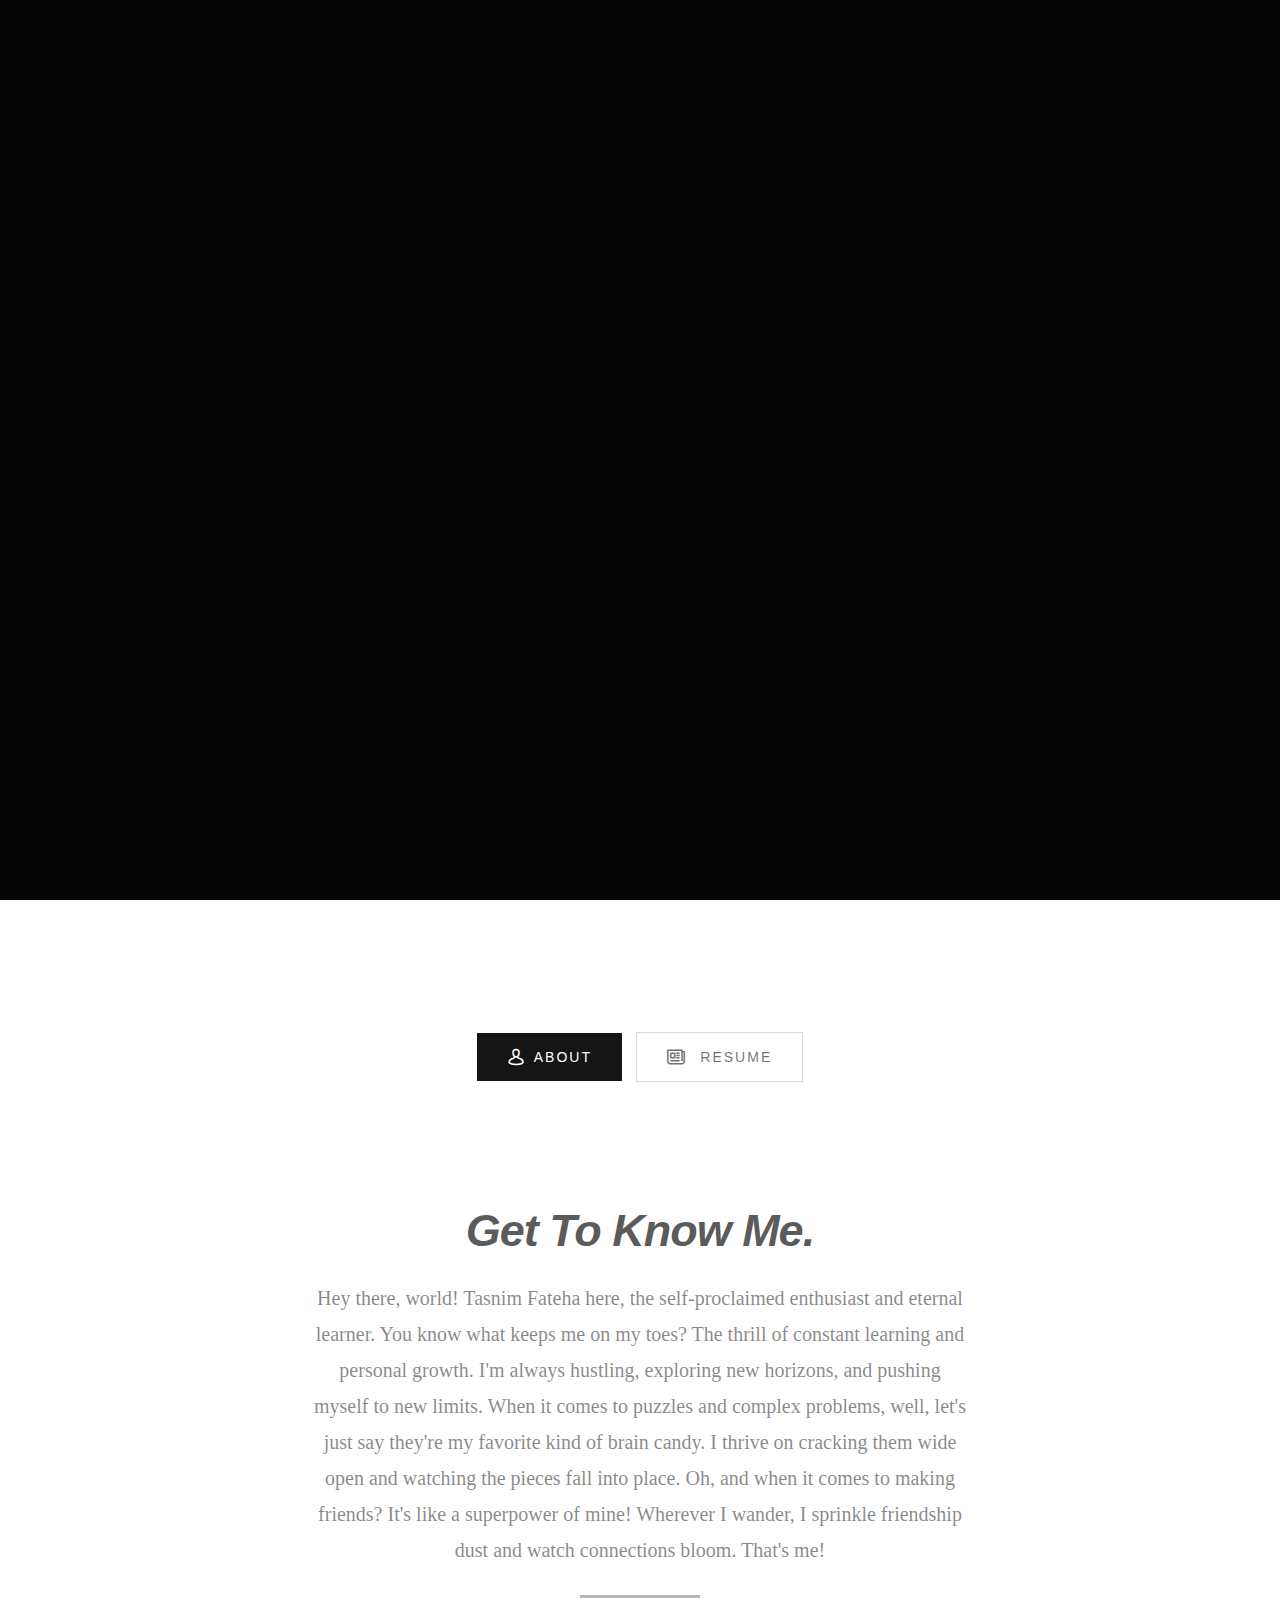
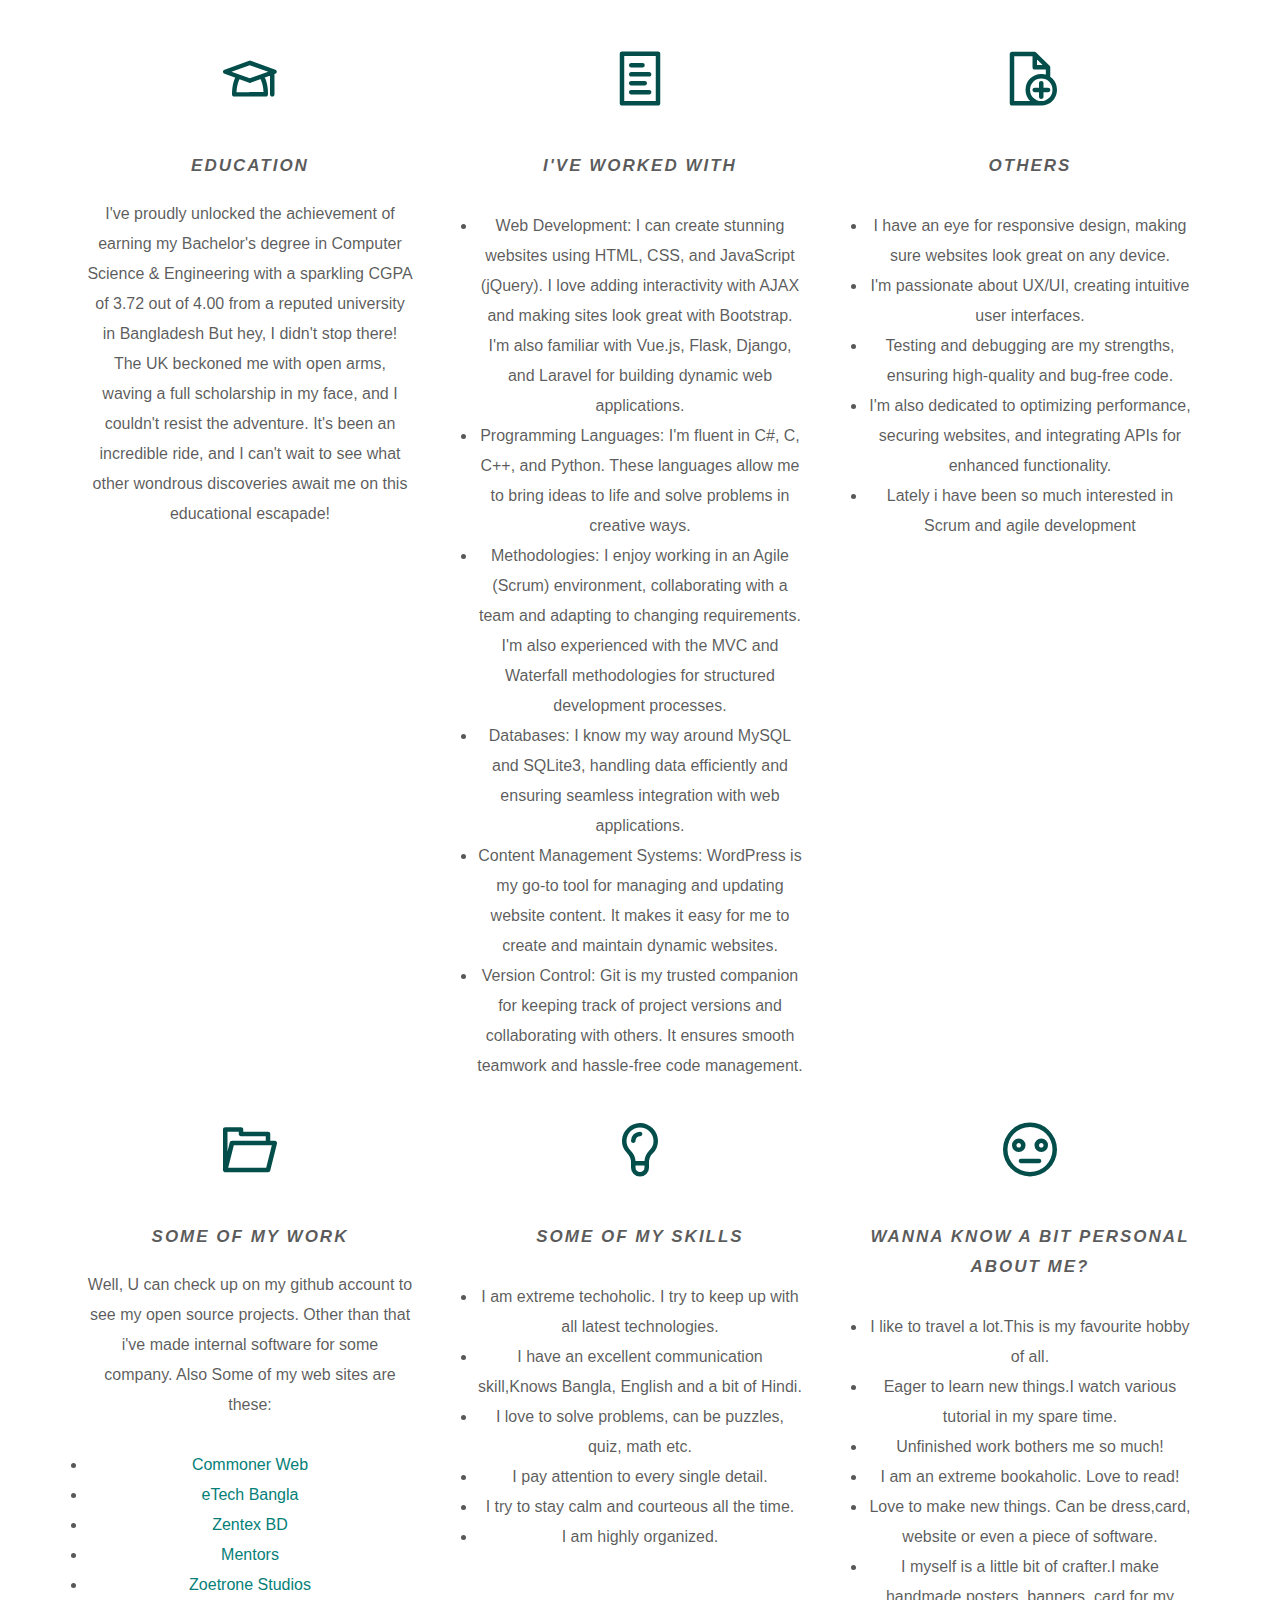
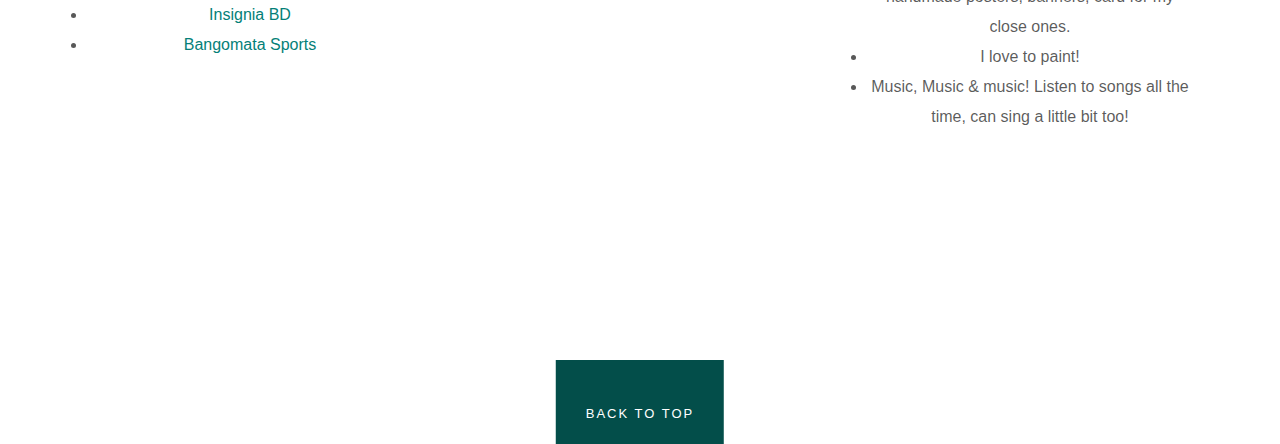
==== commit 2b678fbf: "Update index.html" ====
--- a/index.html
+++ b/index.html
@@ -93,7 +93,13 @@
 
 					   			<h1>Get To Know Me.</h1>
 
-					   			<p class="lead"> Greetings! My name is Tasnim Fateha and I am a Software Engineer. I have a B.Sc degree in CSE. I am a enthusiasts, New technology excites me much. Love to solve puzzles and complex problems.</p>
+					   			<p class="lead"> Hey there, world! Tasnim Fateha here, the self-proclaimed enthusiast and eternal learner. 
+									You know what keeps me on my toes? The thrill of constant learning and personal growth. I'm always hustling, 
+									exploring new horizons, and pushing myself to new limits. 
+									When it comes to puzzles and complex problems, well, let's just say they're my favorite kind of brain candy. 
+									I thrive on cracking them wide open and watching the pieces fall into place. 
+									 Oh, and when it comes to making friends? It's like a superpower of mine! Wherever I wander, 
+									I sprinkle friendship dust and watch connections bloom. That's me!</p>
 
 					   		</div>   		
 					   	</div> <!-- /tab-content-intro -->
@@ -110,7 +116,11 @@
 
 						            	 <h3 class="h05">Education</h3>
 
-							            <p> I've completed my Bachelor in Science degree in Computer science & Engineering with a 3.73 CGPA on a scale of 4.00 from a reputed university in Bangladesh.
+							            <p> I've proudly unlocked the achievement of earning my Bachelor's degree in Computer Science & Engineering with a sparkling 
+									    CGPA of 3.72 out of 4.00 from a reputed university in Bangladesh
+									    But hey, I didn't stop there! The UK beckoned me with open arms,
+									    waving a full scholarship in my face, and I couldn't resist the adventure. It's been an incredible ride, 
+									    and I can't wait to see what other wondrous discoveries await me on this educational escapade!
 						         		</p>
 						         		
 						         	</div> 	         	 
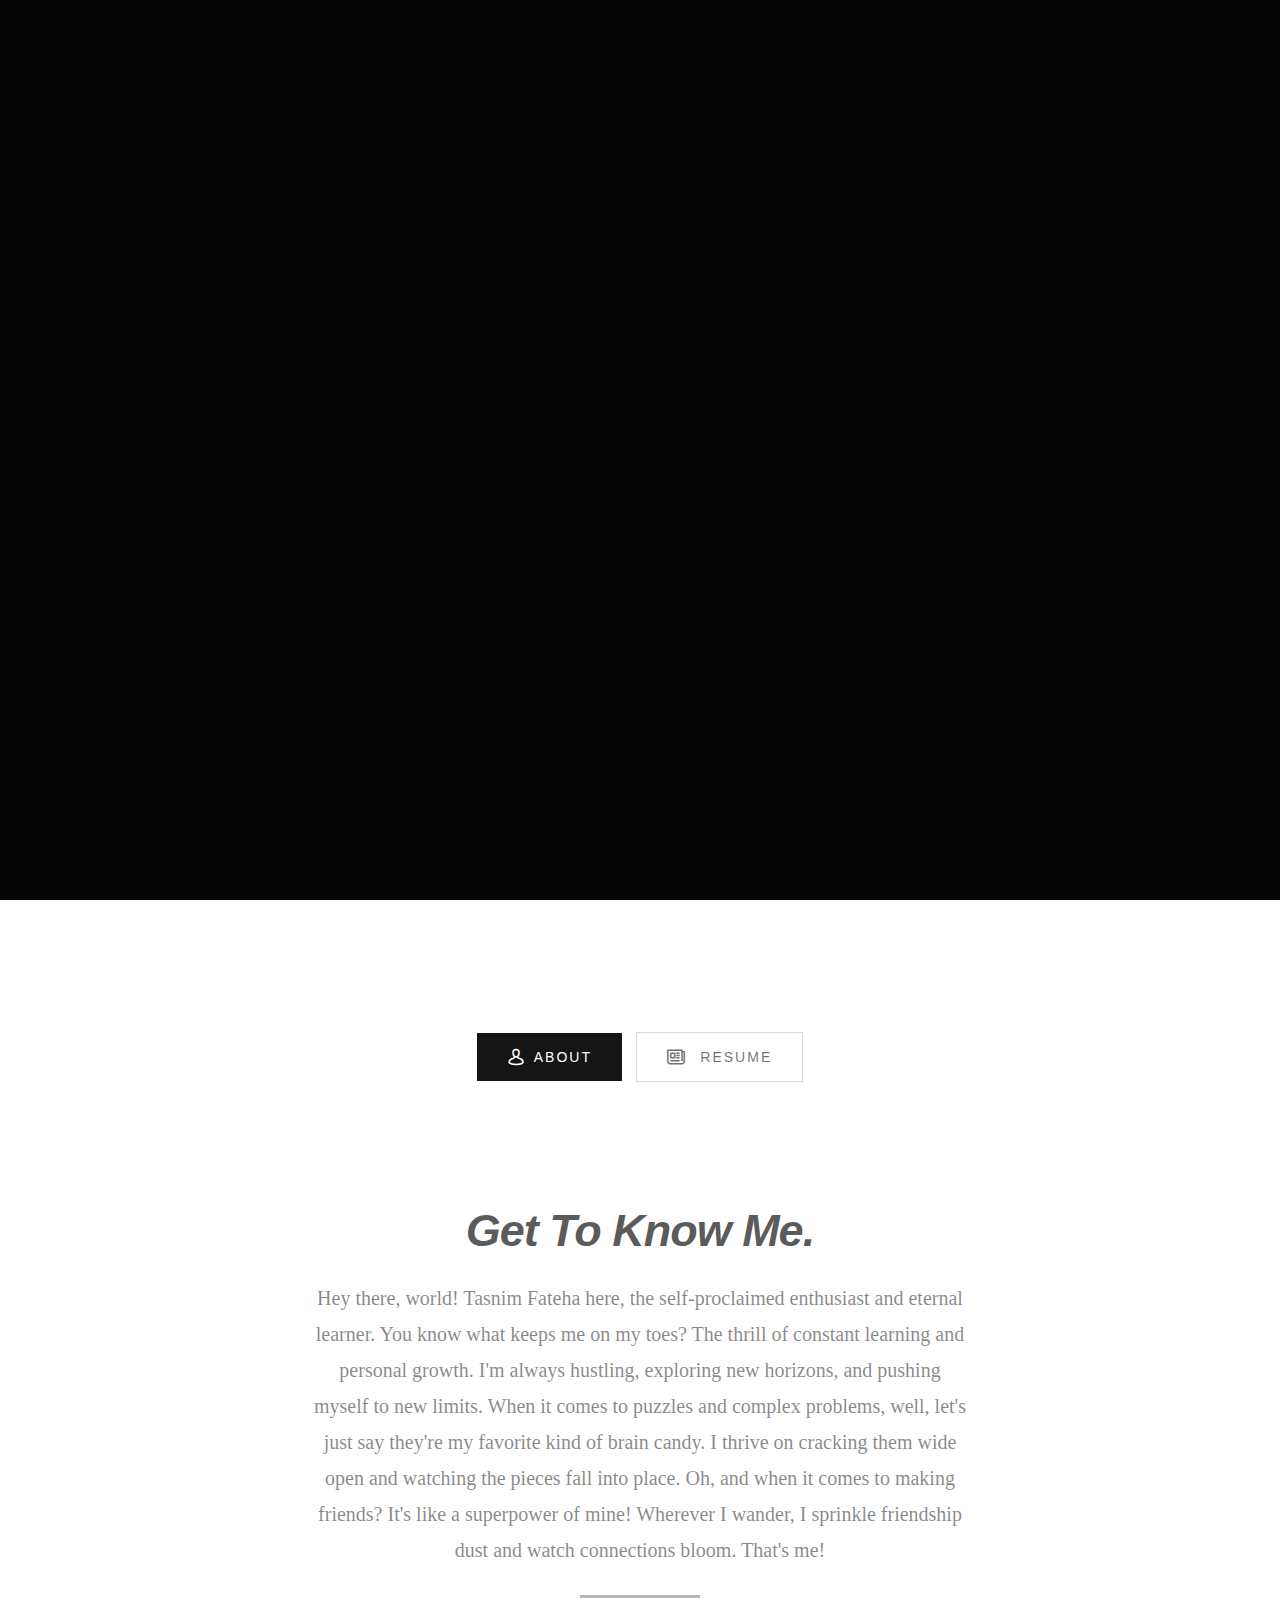
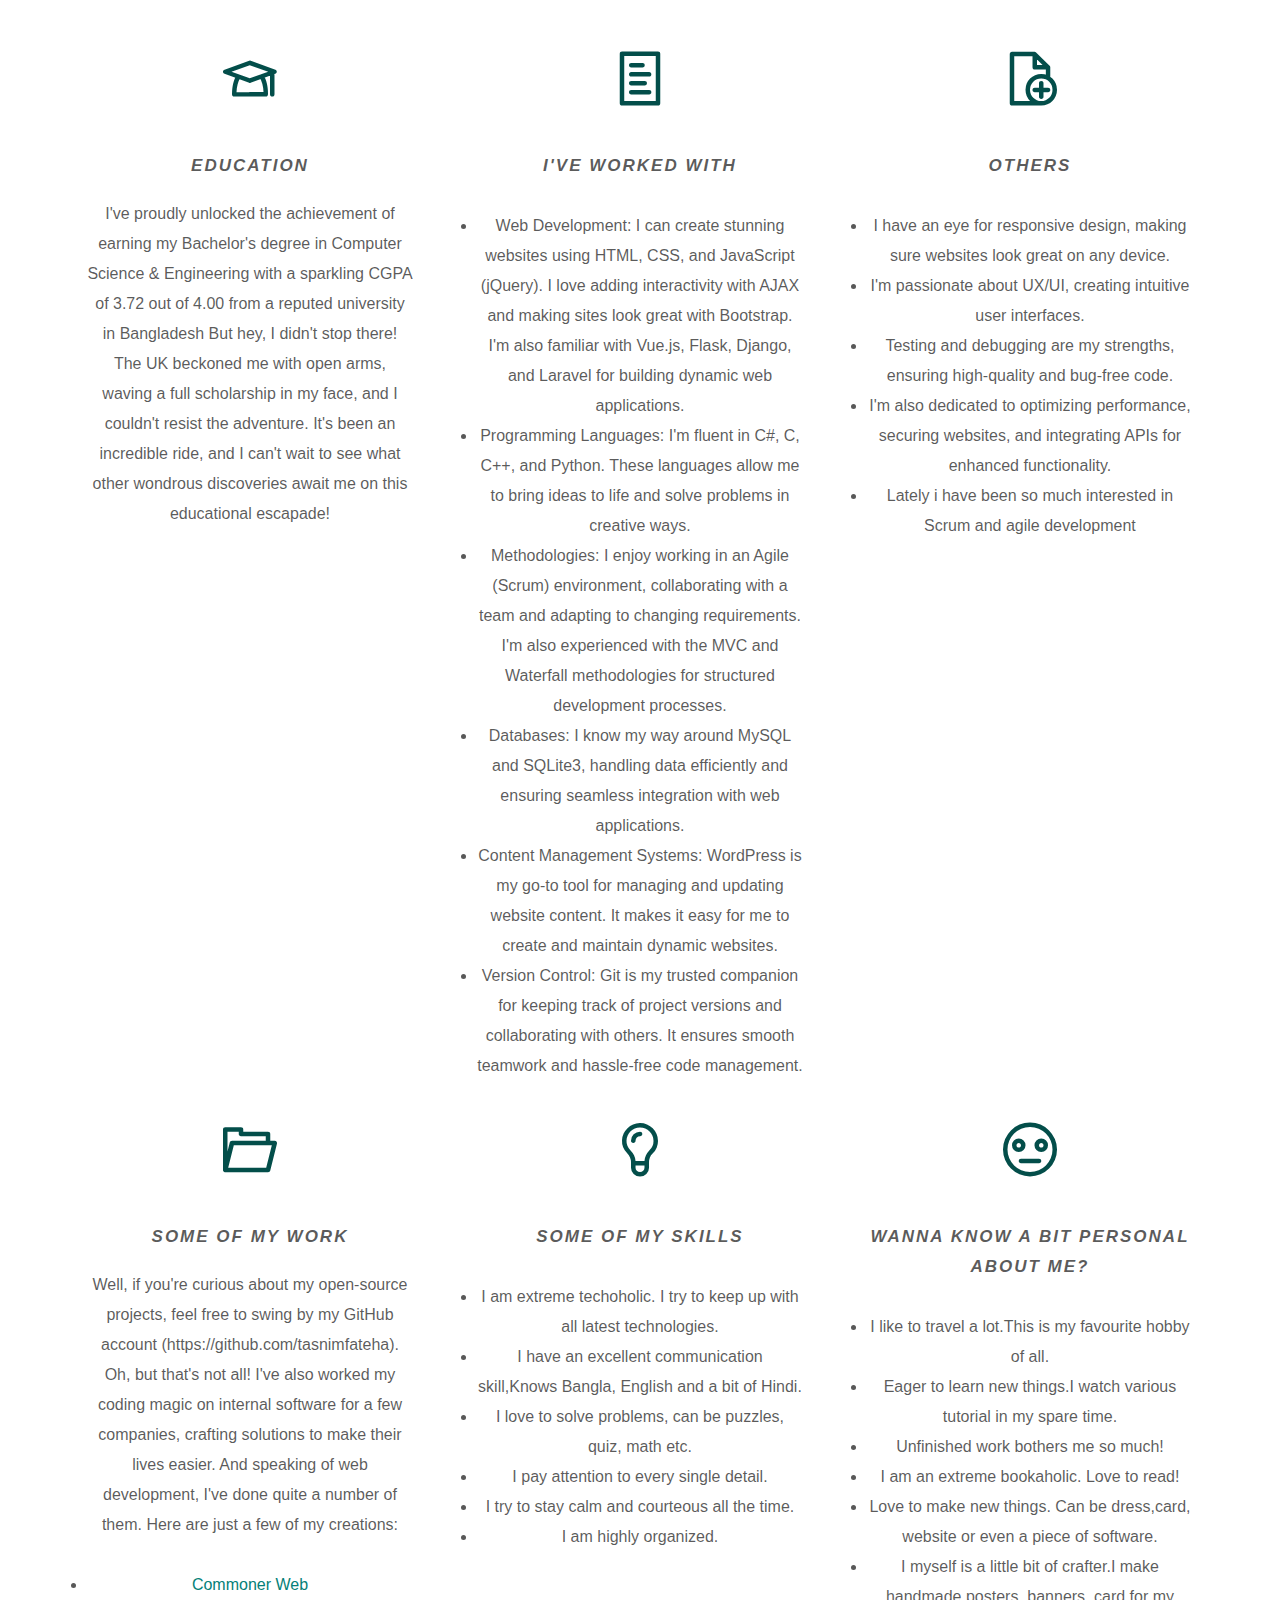
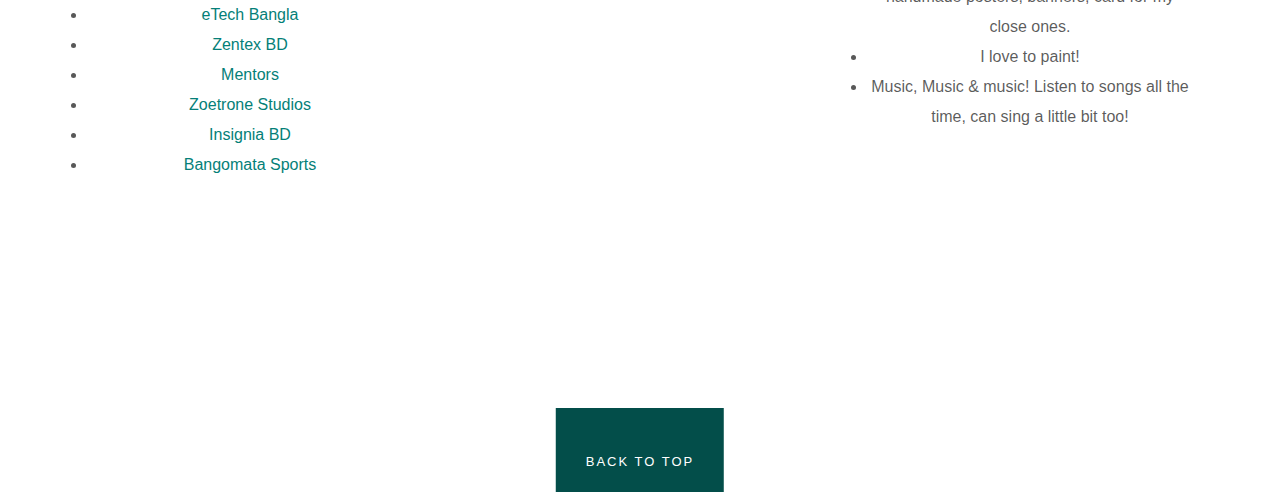
==== commit df778f38: "Update index.html" ====
--- a/index.html
+++ b/index.html
@@ -177,9 +177,9 @@
 						            <div class="item-content">
 						            	<h3 class="h05">Some of my work</h3>
 
-							            <p> Well, U can check up on my github account to see my open source projects.
-										Other than that i've made internal software for some company.
-										Also Some of my web sites are these:
+							            <p> Well, if you're curious about my open-source projects, feel free to swing by my GitHub account (https://github.com/tasnimfateha). Oh, but that's not all! I've also worked my coding magic on internal software for a few companies, 
+									    crafting solutions to make their lives easier. And speaking of web development, 
+									    I've done quite a number of them. Here are just a few of my creations:
 										<li><a href ="http://commonerweb.com/ " target="_blank">Commoner Web</a></li>
 										<li><a href ="http://etechbangla.com/ " target="_blank">eTech Bangla</a></li>
 										<li><a href ="http://zentexbd.com/ " target="_blank">Zentex BD</a></li>
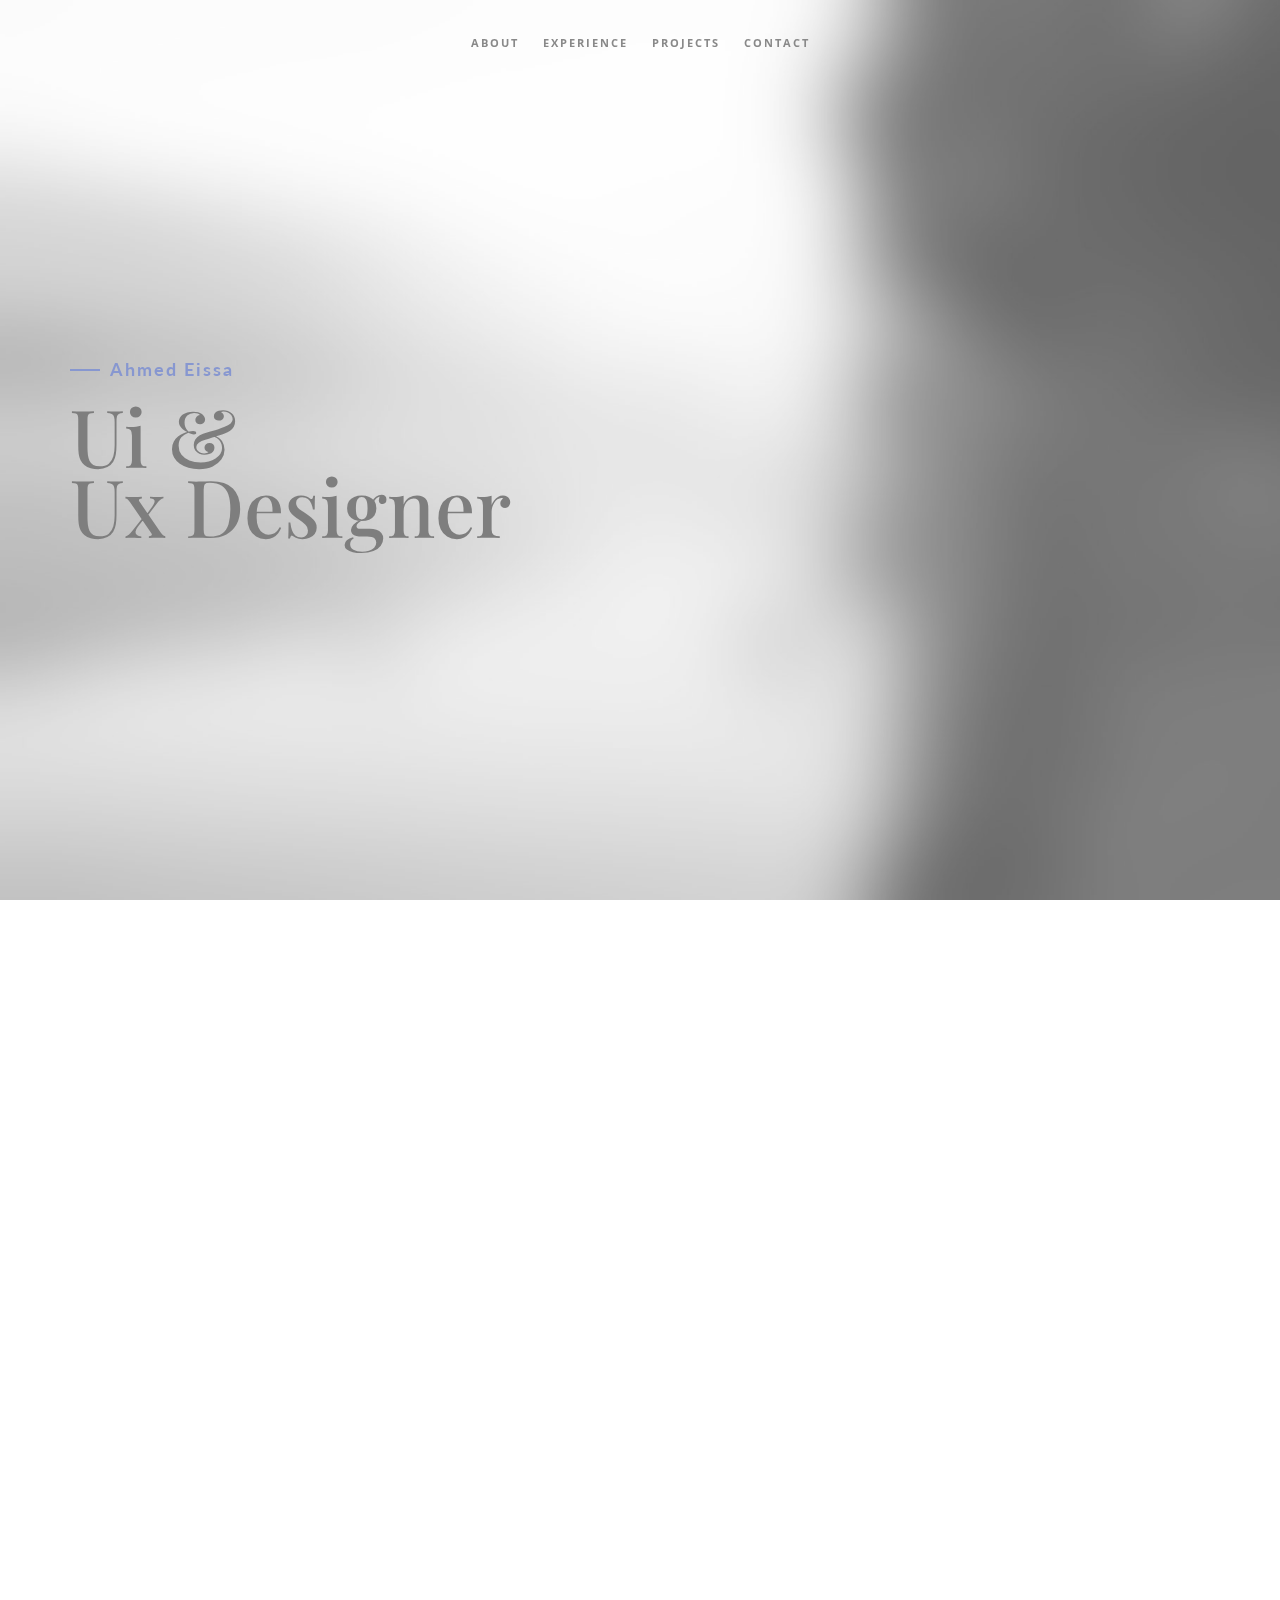
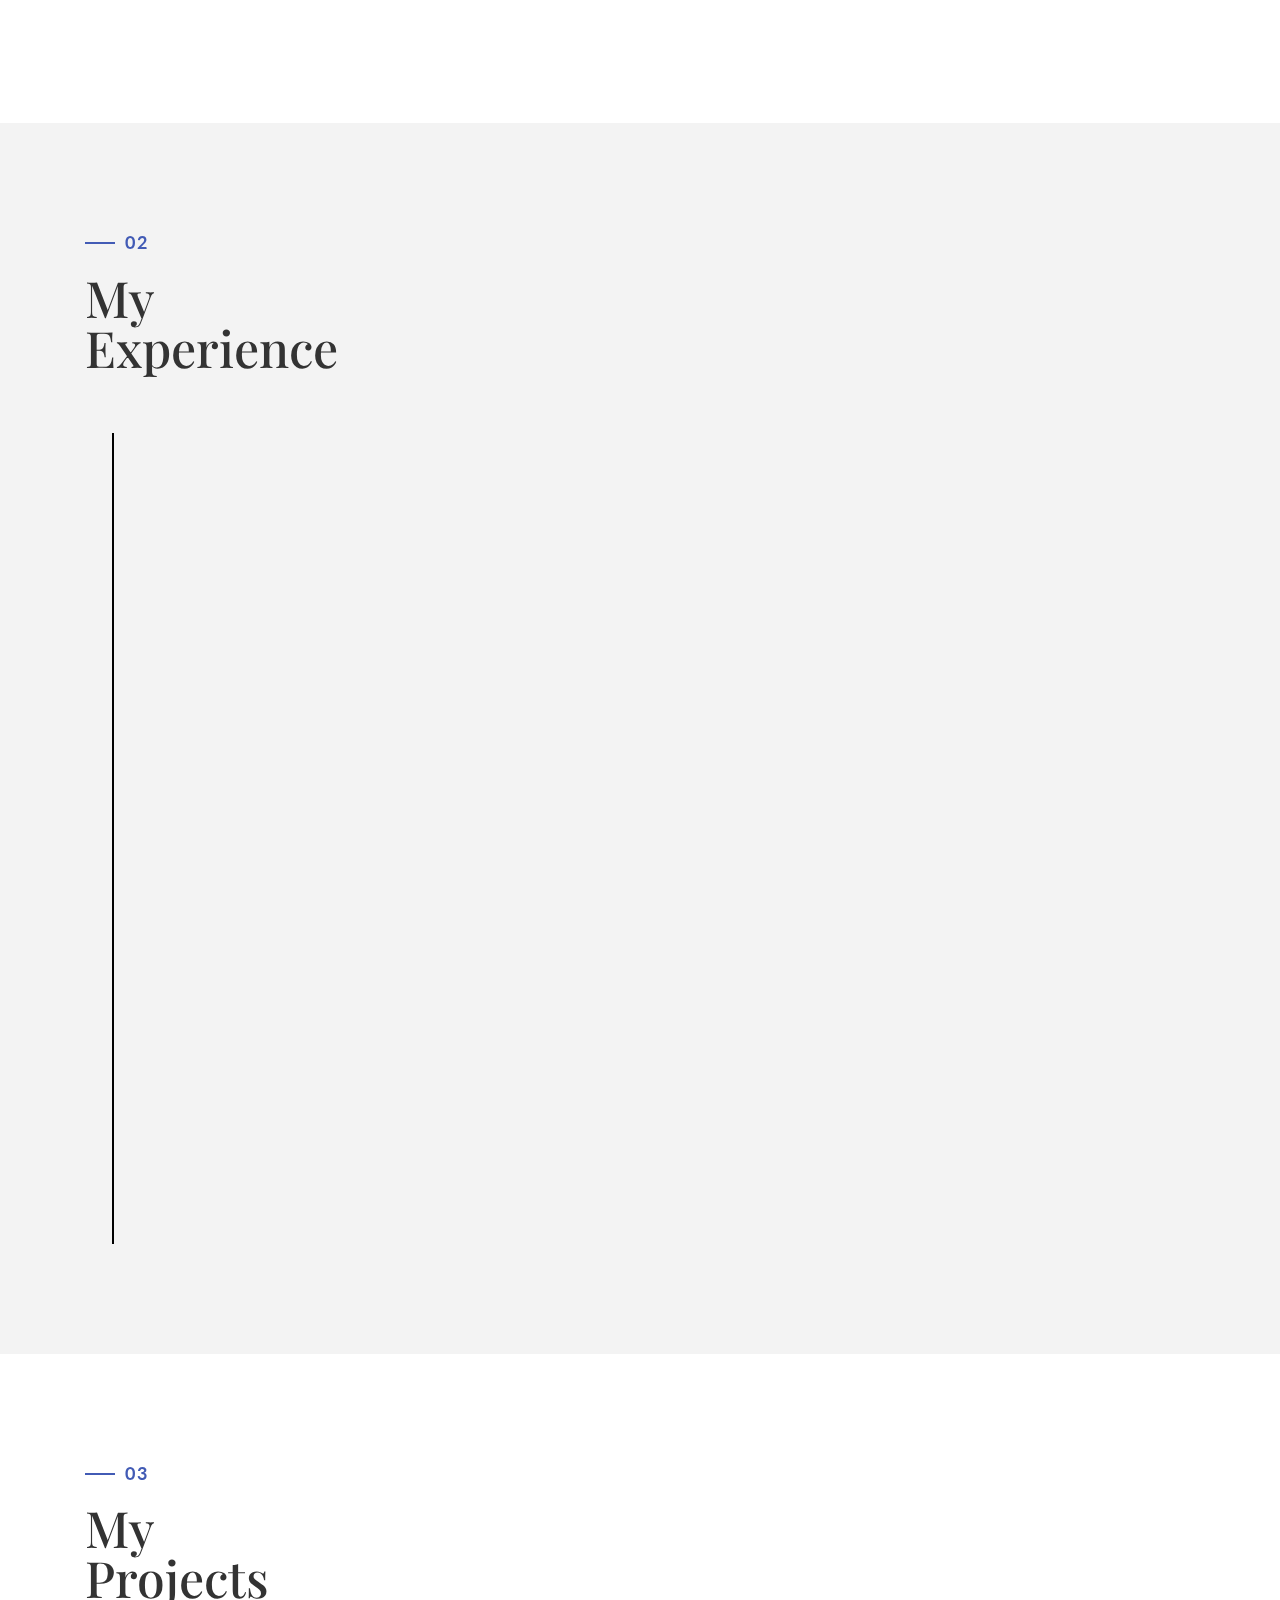
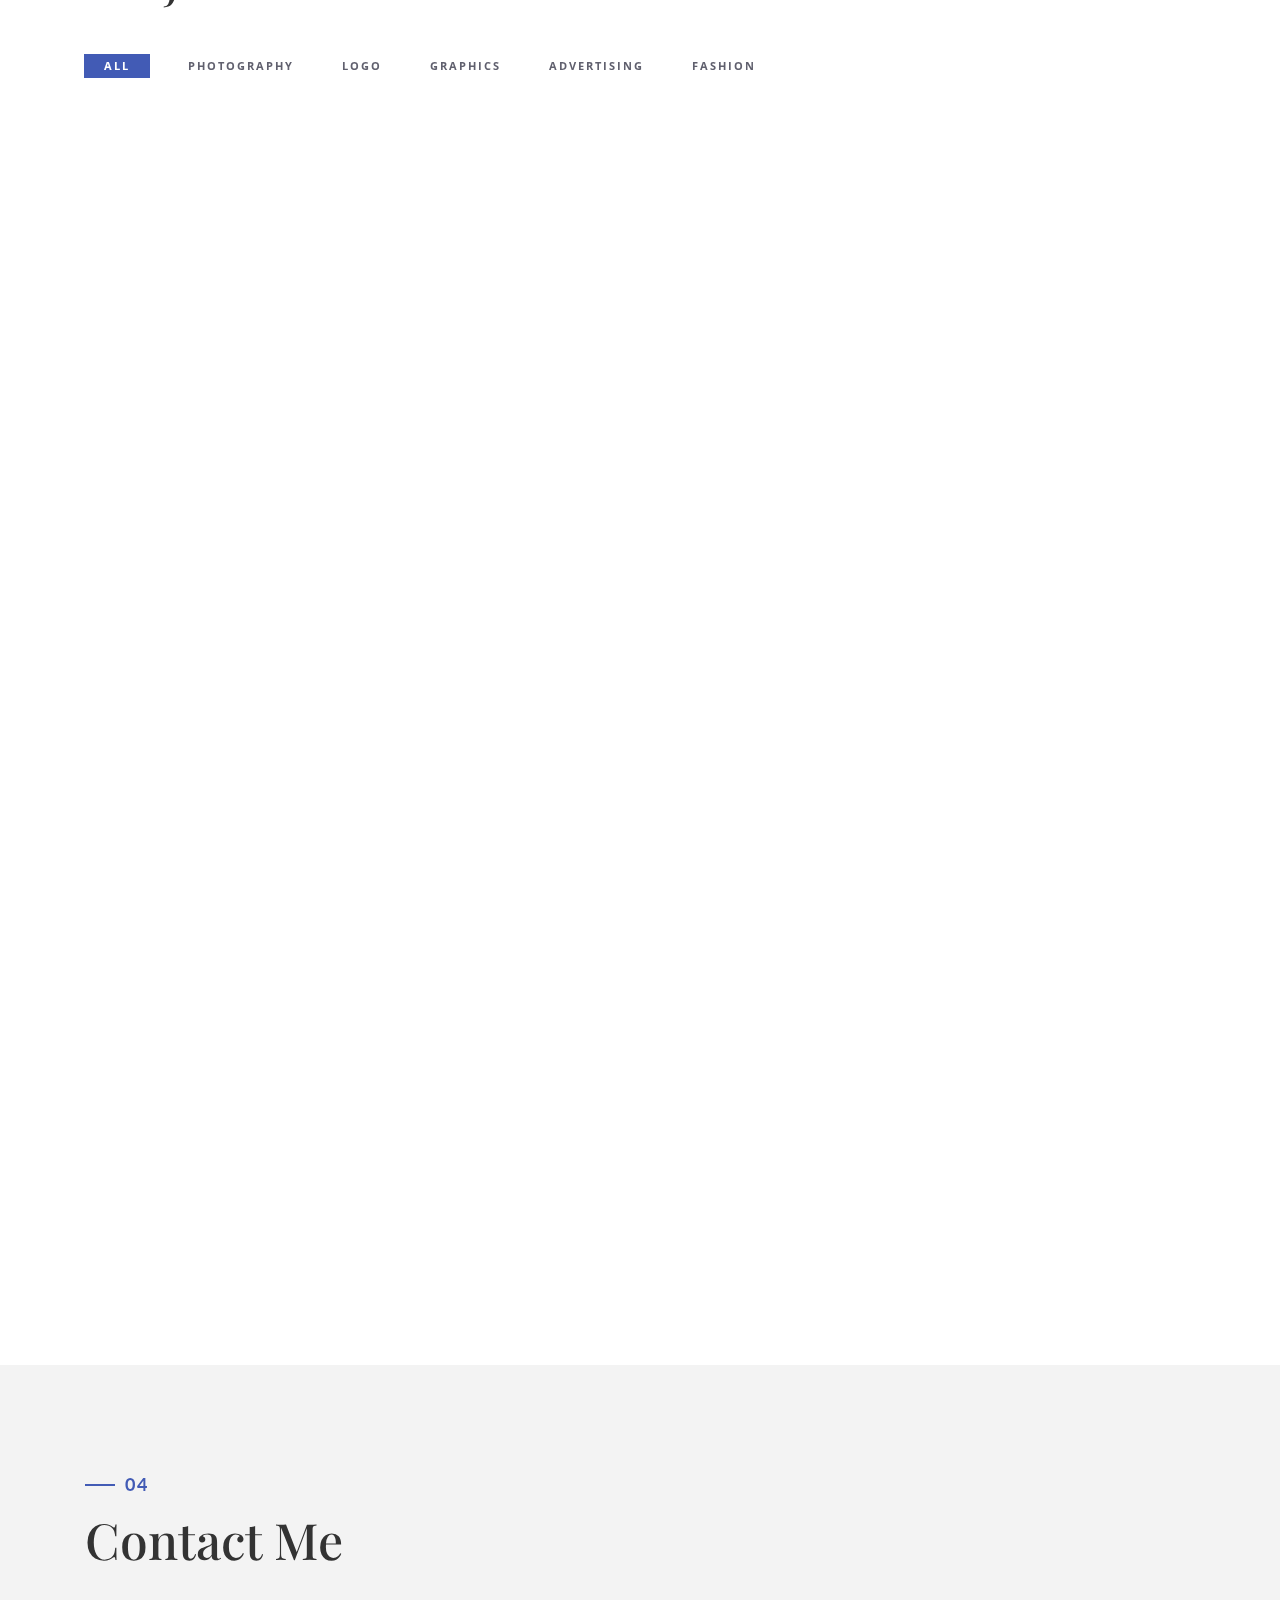
==== commit c8864244: "changed the look of the website" ====
--- a/index.html
+++ b/index.html
@@ -1,366 +1,361 @@
 <!DOCTYPE html>
-<!--[if IE 8 ]><html class="no-js oldie ie8" lang="en"> <![endif]-->
-<!--[if IE 9 ]><html class="no-js oldie ie9" lang="en"> <![endif]-->
-<!--[if (gte IE 9)|!(IE)]><!--><html class="no-js" lang="en"> <!--<![endif]-->
+<html lang="en">
+
 <head>
-
-   <!--- basic page needs
-   ================================================== -->
-   <meta charset="utf-8">
-	<title>Tasnim Fateha</title>
-	<meta name="description" content="">  
-	<meta name="author" content="">
-
-   <!-- mobile specific metas
-   ================================================== -->
-	<meta name="viewport" content="width=device-width, initial-scale=1, maximum-scale=1">
-
- 	<!-- CSS
-   ================================================== -->
-   <link rel="stylesheet" href="css/base.css">  
-   <link rel="stylesheet" href="css/main.css">
-   <link rel="stylesheet" href="css/vendor.css">
-
-   <!-- script
-   ================================================== -->
-	<script src="js/modernizr.js"></script>
-
+    <meta charset="utf-8">
+    <meta http-equiv="X-UA-Compatible" content="IE=edge">
+    <meta name="viewport" content="width=device-width, initial-scale=1">
+    <title>Resume</title>
+    <link rel="icon" href="img/favicon.ico" type="image/x-icon">
+    <!-- Bootstrap -->
+    <link href="css/bootstrap.min.css" rel="stylesheet">
+    <link href="ionicons/css/ionicons.min.css" rel="stylesheet">
+    <link href="css/animate.min.css" rel="stylesheet">
+    <link href="css/aos.css" rel="stylesheet">
+    <!-- main style -->
+    <link href="css/style.css" rel="stylesheet">
+    <!-- HTML5 shim and Respond.js for IE8 support of HTML5 elements and media queries -->
+    <!-- WARNING: Respond.js doesn't work if you view the page via file:// -->
+    <!--[if lt IE 9]>
+      <script src="https://oss.maxcdn.com/html5shiv/3.7.3/html5shiv.min.js"></script>
+      <script src="https://oss.maxcdn.com/respond/1.4.2/respond.min.js"></script>
+    <![endif]-->
 </head>
 
-<body id="top"> 
-
-   <!-- home
-   ================================================== -->
-   <section id="home" class="home-particles">
-
-   	<div class="shadow-overlay"></div>
-
-   	<div class="content-wrap-table">		   
-
-		   <div class="main-content-tablecell">
-
-		   	<div class="row">
-		   		<div class="col-twelve">
-			  			<div class="main_header">
-			  				<h3>Tasnim Fateha</h3>			  				
-			  			</div>			  						  			   			
-
-			   	</div> <!-- /twelve --> 
-
-			   	<div class="scroll-icon">
-
-					   <p class="scroll-text">Scroll For More Info</p>
-					   <a href="#info" class="smoothscroll">
-					   	<div class="mouse"></div>
-					   </a>
-				   	<div class="end-top"></div>
-
-					</div> <!-- /scroll-icon -->
-		   	</div> <!-- /row -->  
-
-		   </div> <!-- /main-content --> 
-		   
-		</div> <!-- /content-wrap -->
-   
-   </section> <!-- /home -->
-
-
-   <!-- info
-   ================================================== -->
-   <section id="info">
-
-   	<div class="info-overlay"></div>
-
-   	<div class="row">   		
-   		<div class="col-twelve tabs-wrap">
-
-   			<ul class="tabs"> 
-   				<li class="active" data-id="tab-about"><i class="icon-user"></i><span>About</span></li>							
-				<a href="cv/TASNIM.pdf" target="_blank"><li data-id="tab-subscribe"><i class="icon-newspaper"></i><span>
-				</span>Resume</li></a>			
-				</ul> <!-- /tabs -->
-
-				<div class="tab-container">
-
-					<!-- tab content - about
-   				================================================== -->
-					<div id="tab-about" class="tab-content">
-						
-					   <div class="tab-entry">
-
-					   	<div class="row tab-entry-intro">
-					   		<div class="col-twelve with-bottom-line">
-
-					   			<h1>Get To Know Me.</h1>
-
-					   			<p class="lead"> Hey there, world! Tasnim Fateha here, the self-proclaimed enthusiast and eternal learner. 
-									You know what keeps me on my toes? The thrill of constant learning and personal growth. I'm always hustling, 
-									exploring new horizons, and pushing myself to new limits. 
-									When it comes to puzzles and complex problems, well, let's just say they're my favorite kind of brain candy. 
-									I thrive on cracking them wide open and watching the pieces fall into place. 
-									 Oh, and when it comes to making friends? It's like a superpower of mine! Wherever I wander, 
-									I sprinkle friendship dust and watch connections bloom. That's me!</p>
-
-					   		</div>   		
-					   	</div> <!-- /tab-content-intro -->
-
-					   	<div class="row about-content tab-entry-content">
-					     		
-					   		<div class="about-list block-1-3 block-s-1-2 block-tab-full">
-
-						      	<div class="bgrid item">	
-
-						      		<span class="icon"><i class="icon-education"></i></span>            
-
-						            <div class="item-content">	
-
-						            	 <h3 class="h05">Education</h3>
-
-							            <p> I've proudly unlocked the achievement of earning my Bachelor's degree in Computer Science & Engineering with a sparkling 
-									    CGPA of 3.72 out of 4.00 from a reputed university in Bangladesh
-									    But hey, I didn't stop there! The UK beckoned me with open arms,
-									    waving a full scholarship in my face, and I couldn't resist the adventure. It's been an incredible ride, 
-									    and I can't wait to see what other wondrous discoveries await me on this educational escapade!
-						         		</p>
-						         		
-						         	</div> 	         	 
-
-									</div> <!-- /bgrid -->
-
-									<div class="bgrid item">	
-
-										<span class="icon"><i class="icon-file"></i></span>                          
-
-						            <div class="item-content">	
-						            	<h3 class="h05">I've worked with</h3>  
-
-							            <p> 
-										<li>Web Development: I can create stunning websites using HTML, CSS, and JavaScript (jQuery). I love adding interactivity with AJAX and making sites look great with Bootstrap. I'm also familiar with Vue.js, Flask, Django, and Laravel for building dynamic web applications.</li>
-										<li>Programming Languages: I'm fluent in C#, C, C++, and Python. These languages allow me to bring ideas to life and solve problems in creative ways.</li>
-										<li>Methodologies: I enjoy working in an Agile (Scrum) environment, collaborating with a team and adapting to changing requirements. I'm also experienced with the MVC and Waterfall methodologies for structured development processes.</li>
-										<li>Databases: I know my way around MySQL and SQLite3, handling data efficiently and ensuring seamless integration with web applications.</li>
-										<li>Content Management Systems: WordPress is my go-to tool for managing and updating website content. It makes it easy for me to create and maintain dynamic websites.</li>
-										<li>Version Control: Git is my trusted companion for keeping track of project versions and collaborating with others. It ensures smooth teamwork and hassle-free code management.</li>
-										
-										
-						         		</p>
-
-						         		
-						            </div>	                          
-
-								   </div> <!-- /bgrid -->
-
-								   <div class="bgrid item">
-
-								   	<span class="icon"><i class="icon-file-add"></i></span>		            
-
-						            <div class="item-content">
-						            	<h3 class="h05">Others</h3>
-
-							            <p> 
-										<li>I have an eye for responsive design, making sure websites look great on any device.</li>
-										<li>I'm passionate about UX/UI, creating intuitive user interfaces. </li>
-										<li>Testing and debugging are my strengths, ensuring high-quality and bug-free code.</li>
-										<li> I'm also dedicated to optimizing performance, securing websites, and integrating APIs for enhanced functionality.</li>
-									    	<li>Lately i have been so much interested in Scrum and agile development</li>
-						        			</p> 
-
-						        			
-						            </div> 	            	               
-
-								   </div> <!-- /bgrid -->
-
-									<div class="bgrid item">
-
-										<span class="icon"><i class="icon-folder"></i></span>	              
-
-						            <div class="item-content">
-						            	<h3 class="h05">Some of my work</h3>
-
-							            <p> Well, if you're curious about my open-source projects, feel free to swing by my GitHub account (https://github.com/tasnimfateha). Oh, but that's not all! I've also worked my coding magic on internal software for a few companies, 
-									    crafting solutions to make their lives easier. And speaking of web development, 
-									    I've done quite a number of them. Here are just a few of my creations:
-										<li><a href ="http://commonerweb.com/ " target="_blank">Commoner Web</a></li>
-										<li><a href ="http://etechbangla.com/ " target="_blank">eTech Bangla</a></li>
-										<li><a href ="http://zentexbd.com/ " target="_blank">Zentex BD</a></li>
-									    	<li><a href ="https://mentors.com.bd " target="_blank">Mentors</a></li>
-									    	<li><a href ="http://zoetrone.com " target="_blank">Zoetrone Studios</a></li>
-									    	<li><a href ="https://insigniabd.com " target="_blank">Insignia BD</a></li>
-									    	<li><a href ="http://bangamata.ksportsbd.com " target="_blank">Bangomata Sports</a></li>
-						         		</p> 
-
-						         		
-						            </div>                
-
-									</div> <!-- /bgrid -->
-
-								   <div class="bgrid item">
-
-								   	<span class="icon"><i class="icon-light-bulb"></i></span>	            
-
-						            <div class="item-content">	
-						            	<h3 class="h05"> Some of my skills</h3>
-
-							            <p> 
-										<li> I am extreme techoholic. I try to keep up with all latest technologies.</li>
-										<li>I have an excellent communication skill,Knows Bangla, English and a bit of Hindi.</li>
-										<li>I love to solve problems, can be puzzles, quiz, math etc.</li>
-										<li>I pay attention to every single detail.</li>
-										<li>I try to stay calm and courteous all the time.</li>
-										<li>I am highly organized.</li>
-										
-						        			</p> 
-
-						        			
-						            </div>	               
-
-								   </div> <!-- /bgrid -->
-
-								   <div class="bgrid item">
-
-								   	<span class="icon"><i class="icon-meh"></i></span>	   	           
-
-						            <div class="item-content">
-						            	 <h3 class="h05">Wanna know a bit personal about me?</h3>
-
-							            <p>
-											<li> I like to travel a lot.This is my favourite hobby of all.</li>
-											<li>Eager to learn new things.I watch various tutorial in my spare time.</li>
-											<li>Unfinished work bothers me so much!</li>
-											<li>I am an extreme bookaholic. Love to read!</li>
-											<li>Love to make new things. Can be dress,card, website or even a piece of software.</li>
-											<li>I myself is a little bit of crafter.I make handmade posters, banners, card for my close ones.</li>
-											<li>I love to paint!</li>
-											<li>Music, Music & music! Listen to songs all the time, can sing a little bit too!</li>
-											
-						        			</p> 
-						        			
-						            </div>	               
-
-								   </div> <!-- /bgrid -->
-
-						      </div> <!-- /about-list --> 
-
-					     	</div> <!-- /row about-content -->
-					     		
-					   </div> <!-- /tab-entry -->
-
-					</div> <!-- /tab-about -->	
-
-
-					<!-- tab content contact
-   				================================================== -->
-					<div id="tab-contact" class="tab-content">
-
-						<div class="tab-entry">
-
-							<div class="row tab-entry-intro">
-					   		<div class="col-twelve with-bottom-line">
-
-					   			<h1>Get In Touch</h1>
-
-					   			<p class="lead"> Have to say something to me? Or do you have any queries? You can PM me anytime! </p>
-
-					   		</div>   		
-					   	</div> <!-- /tab-content-intro -->
-
-					   	<div class="row form-wrap tab-entry-content">
-					   		<div class="col-twelve">
-
-					            <!-- form -->
-					            <form name="contactForm" id="contactForm" method="post" action="">
-					      			<fieldset>
-
-					                  <div class="form-field">
-					 						   <input name="contactName" type="text" id="contactName" placeholder="Name" value="" minlength="2" required="">
-					                  </div>
-					                  <div class="form-field">
-						      			   <input name="contactEmail" type="email" id="contactEmail" placeholder="Email" value="" required="">
-						               </div>
-					                  <div class="form-field">
-						     				   <input name="contactSubject" type="text" id="contactSubject" placeholder="Subject" value="">
-						               </div>                       
-					                  <div class="form-field">
-						                 	<textarea name="contactMessage" id="contactMessage" placeholder="message" rows="10" cols="50" required=""></textarea>
-						               </div>                      
-					                 <div class="form-field">
-					                     <button class="submitForm button button-primary large">Submit</button>
-
-					                     <div id="submit-loader">
-					                        <div class="text-loader">Sending...</div>                             
-					       				      <div class="s-loader">
-													  	<div class="bounce1"></div>
-													  	<div class="bounce2"></div>
-													  	<div class="bounce3"></div>
-													</div>
-												</div><!-- submit-loader -->
-					                  </div>
-
-					      			</fieldset>
-					      		</form> <!-- /form -->
-
-					            <!-- contact-warning -->
-					            <div id="message-warning">            	
-					            </div>            
-					            <!-- contact-success -->
-					      		<div id="message-success">
-					               <i class="fa fa-check"></i>Your message was sent, thank you!<br>
-					      		</div>
-
-					         </div> <!-- /col-twelve -->					   		
-					   	</div> <!-- /row contact-form -->
-
-						</div> <!-- /tab-entry --> 					
-
-					</div> <!-- /tab-contact -->
-
-
-					<!-- tab content - subscribe
-   				================================================== -->
-					<div id="tab-subscribe" class="tab-content">
-
-						<div class="tab-entry">
-
-							<div class="row tab-entry-intro">
-					   		<div class="col-twelve with-bottom-line">
-
-					   			<p class="lead"> <a href="/cv/TASNIM.pdf" target="_blank"></p>
-
-					   		</div>   		
-					   	</div> <!-- /tab-content-intro -->
-
-						</div> <!-- /tab-entry --> 						
-
-					</div> <!-- /tab-subscribe -->										
-
-				</div> <!-- /tab-container -->
-   			
-   		</div> <!-- twelve -->
-   	</div> <!-- row -->   	
-
-   </section> <!-- /info -->
-
-
-   <!-- footer
-   ================================================== -->
-   <footer>
-
-   	<div class="back-to-top">
-		 	<a href="#top" class="smoothscroll"><span>Back to Top</span></a>
-		</div>
-
-   </footer>
-
-   <div id="preloader"> 
-    	<div id="loader"></div>
-   </div> 
-
-   <!-- Java Script
-   ================================================== --> 
-   <script src="js/jquery-2.1.3.min.js"></script>
-   <script src="js/plugins.js"></script>
-   <script src="js/main.js"></script>
-
+<body>
+
+    <!-- Preloader -->
+    <div id="preloader">
+        <div id="status">
+
+            <div class="preloader" aria-busy="true" aria-label="Loading, please wait." role="progressbar">
+            </div>
+
+        </div>
+    </div>
+    <!-- ./Preloader -->
+    
+    <!-- header -->
+    <header class="navbar-fixed-top">
+        <nav>
+            <ul>
+                <li><a href="#about">About</a></li>
+                <li><a href="#experience">experience</a></li>
+                <li><a href="#projects">projects</a></li>
+                <li><a href="#contact">contact</a></li>
+            </ul>
+        </nav>
+    </header>
+    <!-- ./header -->
+    
+    <!-- home -->
+    <div class="section" id="home" data-stellar-background-ratio="0.5">
+        <div class="container">
+            <div class="disply-table">
+                <div class="table-cell" data-aos="fade-up" data-aos-delay="0">
+                    <h4>Ahmed Eissa</h4>
+                    <h1>Ui &<br /> Ux Designer</h1> </div>
+            </div>
+        </div>
+    </div>
+    <!-- ./home -->
+    
+    <!-- about -->
+    <div class="section" id="about">
+        <div class="container">
+            <div class="col-md-6" data-aos="fade-up">
+                <h4>01</h4>
+                <h1 class="size-50">Know <br /> About me</h1>
+                <div class="h-50"></div>
+                <p>Appropriately maintain standards compliant total linkage with cutting-edge action items. Enthusiastically create seamless synergy rather than excellent value. Quickly promote premium strategic theme areas vis-a-vis.</p>
+                <p>Appropriately maintain standards compliant total linkage with cutting-edge action items. Enthusiastically create seamless synergy rather than excellent value.</p>
+                <div class="h-50"></div> <img src="img/Signature.svg" width="230" alt="" />
+                <div class="h-50"></div>
+            </div>
+            <div class="col-md-6 about-img-div">
+                <div class="about-border" data-aos="fade-up" data-aos-delay=".5"></div>
+                <img src="img/about-img.jpg" width="400" class="img-responsive" alt="" align="right" data-aos="fade-right" data-aos-delay="0" />
+            </div>
+        </div>
+    </div>
+    <!-- ./about -->
+    
+    <!-- experience  -->
+    <div class="section" id="experience">
+        <div class="container">
+            <div class="col-md-12">
+                <h4>02</h4>
+                <h1 class="size-50">My <br /> Experience</h1>
+                <div class="h-50"></div>
+            </div>
+            <div class="col-md-12">
+                <ul class="timeline">
+                    <li class="timeline-event" data-aos="fade-up">
+                        <label class="timeline-event-icon"></label>
+                        <div class="timeline-event-copy">
+                            <p class="timeline-event-thumbnail">April 2016 - Present</p>
+                            <h3>Geil,Danke! GmbH</h3>
+                            <h4>eines Web-Studios</h4>
+                            <p><strong>Projektmanagement mit Scrum</strong>
+                                <br>Ständiges Verbessern des agilen Entwicklungsprozesses beispielsweise durch Grunt, Yeoman, GIT, JIRA und BrowserStack.</p>
+                        </div>
+                    </li>
+                    <li class="timeline-event" data-aos="fade-up" data-aos-delay=".2">
+                        <label class="timeline-event-icon"></label>
+                        <div class="timeline-event-copy">
+                            <p class="timeline-event-thumbnail">November 2014 - Mars 2016</p>
+                            <h3>Freelancer</h3>
+                            <h4>Designer und Autor</h4>
+                            <p>Konzeption, Design und Produktion von Digitalen Magazinen mit InDesign, der Adobe Digital Publishing Suite und HTML5. Co-Autorin der Fachbücher "Digitales Publizieren für Tablets" und "Adobe Digital Publishing Suite" erschienen im dpunkt.verlag.</p>
+                        </div>
+                    </li>
+                    <li class="timeline-event" data-aos="fade-up" data-aos-delay=".4">
+                        <label class="timeline-event-icon"></label>
+                        <div class="timeline-event-copy">
+                            <p class="timeline-event-thumbnail">April 2014</p>
+                            <h3>konplan gmbh</h3>
+                            <h4>IT-Consultant</h4>
+                            <p><strong>Systemarchitektur, Consulting</strong>
+                                <br>Konzeption und Modellierung von Systemen und APIs für Digital Publishing und Entitlement nach SOA</p>
+                        </div>
+                    </li>
+                </ul>
+            </div>
+        </div>
+    </div>
+    <!-- ./experience -->
+    
+    <!-- projects -->
+    <div class="section" id="projects">
+        <div class="container">
+            <div class="col-md-12">
+                <h4>03</h4>
+                <h1 class="size-50">My <br /> Projects</h1> 
+            </div>
+            <!-- main container -->
+            <div class="main-container portfolio-inner clearfix">
+                <!-- portfolio div -->
+                <div class="portfolio-div">
+                    <div class="portfolio">
+                        <!-- portfolio_filter -->
+                        <div class="categories-grid wow fadeInLeft">
+                            <nav class="categories">
+                                <ul class="portfolio_filter">
+                                    <li><a href="" class="active" data-filter="*">All</a></li>
+                                    <li><a href="" data-filter=".photography">Photography</a></li>
+                                    <li><a href="" data-filter=".logo">Logo</a></li>
+                                    <li><a href="" data-filter=".graphics">Graphics</a></li>
+                                    <li><a href="" data-filter=".ads">Advertising</a></li>
+                                    <li><a href="" data-filter=".fashion">Fashion</a></li>
+                                </ul>
+                            </nav>
+                        </div>
+                        <!-- portfolio_filter -->
+                        
+                        <!-- portfolio_container -->
+                        <div class="no-padding portfolio_container clearfix" data-aos="fade-up">
+                            <!-- single work -->
+                            <div class="col-md-4 col-sm-6  fashion logo">
+                                <a id="demo01" href="#animatedModal" class="portfolio_item"> <img src="img/portfolio/01.jpg" alt="image" class="img-responsive" />
+                                    <div class="portfolio_item_hover">
+                                        <div class="portfolio-border clearfix">
+                                            <div class="item_info"> <span>Mockups in seconds</span> <em>Fashion / Logo</em> </div>
+                                        </div>
+                                    </div>
+                                </a>
+                            </div>
+                            <!-- end single work -->
+                            
+                            <!-- single work -->
+                            <div class="col-md-4 col-sm-6 ads graphics">
+                                <a id="demo02" href="#animatedModal" class="portfolio_item"> <img src="img/portfolio/03.jpg" alt="image" class="img-responsive" />
+                                    <div class="portfolio_item_hover">
+                                        <div class="portfolio-border clearfix">
+                                            <div class="item_info"> <span>Floating mockups</span> <em>Ads / Graphics</em> </div>
+                                        </div>
+                                    </div>
+                                </a>
+                            </div>
+                            <!-- end single work -->
+                            
+                            <!-- single work -->
+                            <div class="col-md-4 col-sm-6 photography">
+                                <a id="demo03" href="#animatedModal" class="portfolio_item"> <img src="img/portfolio/02.jpg" alt="image" class="img-responsive" />
+                                    <div class="portfolio_item_hover">
+                                        <div class="portfolio-border clearfix">
+                                            <div class="item_info"> <span>Photorealistic smartwatch</span> <em>Photography</em> </div>
+                                        </div>
+                                    </div>
+                                </a>
+                            </div>
+                            <!-- end single work -->
+                            
+                            <!-- single work -->
+                            <div class="col-md-4 col-sm-6 fashion ads">
+                                <a id="demo04" href="#animatedModal" class="portfolio_item"> <img src="img/portfolio/04.jpg" alt="image" class="img-responsive" />
+                                    <div class="portfolio_item_hover">
+                                        <div class="portfolio-border clearfix">
+                                            <div class="item_info"> <span>Held by hands</span> <em>Fashion / Ads</em> </div>
+                                        </div>
+                                    </div>
+                                </a>
+                            </div>
+                            <!-- end single work -->
+                            
+                            <!-- single work -->
+                            <div class="col-md-4 col-sm-6 graphics ads">
+                                <a id="demo05" href="#animatedModal" class="portfolio_item"> <img src="img/portfolio/05.jpg" alt="image" class="img-responsive" />
+                                    <div class="portfolio_item_hover">
+                                        <div class="portfolio-border clearfix">
+                                            <div class="item_info"> <span>Mobile devices</span> <em>Graphics / Ads</em> </div>
+                                        </div>
+                                    </div>
+                                </a>
+                            </div>
+                            <!-- end single work -->
+                            
+                            <!-- single work -->
+                            <div class="col-md-4 col-sm-6 photography">
+                                <a id="demo06" href="#animatedModal" class="portfolio_item"> <img src="img/portfolio/010.jpg" alt="image" class="img-responsive" />
+                                    <div class="portfolio_item_hover">
+                                        <div class="portfolio-border clearfix">
+                                            <div class="item_info"> <span>Photorealistic smartwatch</span> <em>Photography</em> </div>
+                                        </div>
+                                    </div>
+                                </a>
+                            </div>
+                            <!-- end single work -->
+                            
+                            <!-- single work -->
+                            <div class="col-md-4 col-sm-6 graphics ads">
+                                <a id="demo07" href="#animatedModal" class="portfolio_item"> <img src="img/portfolio/06.jpg" alt="image" class="img-responsive" />
+                                    <div class="portfolio_item_hover">
+                                        <div class="portfolio-border clearfix">
+                                            <div class="item_info"> <span>Mobile devices</span> <em>Graphics / Ads</em> </div>
+                                        </div>
+                                    </div>
+                                </a>
+                            </div>
+                            <!-- end single work -->
+                            
+                            <!-- single work -->
+                            <div class="col-md-4 col-sm-6 graphics ads">
+                                <a id="demo08" href="#animatedModal" class="portfolio_item"> <img src="img/portfolio/07.jpg" alt="image" class="img-responsive" />
+                                    <div class="portfolio_item_hover">
+                                        <div class="portfolio-border clearfix">
+                                            <div class="item_info"> <span>Mobile devices</span> <em>Graphics / Ads</em> </div>
+                                        </div>
+                                    </div>
+                                </a>
+                            </div>
+                            <!-- end single work -->
+                            
+                            <!-- single work -->
+                            <div class="col-md-4 col-sm-6 graphics ads">
+                                <a id="demo09" href="#animatedModal" class="portfolio_item"> <img src="img/portfolio/08.jpg" alt="image" class="img-responsive" />
+                                    <div class="portfolio_item_hover">
+                                        <div class="portfolio-border clearfix">
+                                            <div class="item_info"> <span>Mobile devices</span> <em>Graphics / Ads</em> </div>
+                                        </div>
+                                    </div>
+                                </a>
+                            </div>
+                            <!-- end single work -->
+                        </div>
+                        <!-- end portfolio_container -->
+                    </div>
+                    <!-- portfolio -->
+                </div>
+                <!-- end portfolio div -->
+            </div>
+            <!-- end main container -->
+        </div>
+    </div>
+    <!-- ./projects -->
+    
+    <!-- contact -->
+    <div class="section" id="contact">
+        <div class="container">
+            <div class="col-md-12">
+                <h4>04</h4>
+                <h1 class="size-50">Contact  Me</h1>
+                <div class="h-50"></div>
+            </div>
+            <div class="col-md-4" data-aos="fade-up">
+
+                <h3>Phone Number</h3>
+                <p>+20 5555 569 42</p>
+                <h3> Mobile Numberr</h3>
+                <p>+20 5555 569 42</p>
+                <h3>Email</h3>
+                <p>mail@info.me </p>
+
+                <h3>Social Network</h3>
+
+                <ul class="social">
+                    <li><a href="#"><i class="ion-social-facebook"></i></a></li>
+                    <li><a href="#"><i class="ion-social-twitter"></i></a></li>
+                    <li><a href="#"><i class="ion-social-instagram"></i></a></li>
+                    <li><a href="#"><i class="ion-social-dribbble"></i></a></li>
+                </ul>
+                <div class="clearfix"></div>
+                <div class="h-50"></div>
+            </div>
+            <div class="col-md-8" data-aos="fade-up">
+                <form class="contact-bg" id="contact-form" name="contact" method="post" novalidate="novalidate">
+                    <input type="text" name="name" class="form-control" placeholder="Your Name" />
+                    <input type="email" name="email" class="form-control" placeholder="Your E-mail" />
+                    <input type="text" name="phone" class="form-control" placeholder="Phone Number" />
+                    <textarea name="message" class="form-control" placeholder="Your Message" style="height:120px"></textarea>
+                    <button id="submit" type="submit" name="submit" class="btn btn-glance">Send</button>
+                    <div id="success">
+                        <p class="green textcenter"> Your message was sent successfully! I will be in touch as soon as I can. </p>
+                    </div>
+                    <div id="error">
+                        <p> Something went wrong, try refreshing and submitting the form again. </p>
+                    </div>
+                </form>
+            </div>
+        </div>
+    </div>
+    <!-- ./contact -->
+
+    <!--DEMO01-->
+    <div id="animatedModal" class="popup-modal">
+        <!--THIS IS IMPORTANT! to close the modal, the class name has to match the name given on the ID -->
+        <div id="btn-close-modal" class="close-animatedModal close-popup-modal"> <i class="ion-close-round"></i> </div>
+        <div class="clearfix"></div>
+        <div class="modal-content">
+            <div class="container">
+                <div class="portfolio-padding">
+                    <div class="col-md-8 col-md-offset-2">
+                        <h2>Geschäfts Eines<br /> Web-Studios</h2>
+                        <div class="h-50"></div>
+                        <p>Appropriately maintain standards compliant total linkage with cutting-edge action items. Enthusiastically create seamless synergy rather than excellent value. Quickly promote premium strategic theme areas vis-a-vis.</p>
+                        <p>Appropriately maintain standards compliant total linkage with cutting-edge action items. Enthusiastically create seamless synergy rather than excellent value.</p>
+                        <br />
+                        <br /> <img src="img/portfolio/02.jpg" alt="" class="img-responsive" />
+                        <br />
+                        <br />
+                        <p>Appropriately maintain standards compliant total linkage with cutting-edge action items. Enthusiastically create seamless synergy rather than excellent value. Quickly promote premium strategic theme areas vis-a-vis.</p>
+                        <p>Appropriately maintain standards compliant total linkage with cutting-edge action items. Enthusiastically create seamless synergy rather than excellent value.</p>
+                        <br />
+                        <br /> </div>
+                </div>
+            </div>
+        </div>
+    </div>
+    <!-- jQuery -->
+    <script src="js/jquery.js"></script>
+    <!--  plugins  -->
+    <script src="js/bootstrap.min.js"></script>
+    <script src="js/plugins.js"></script>
+    <script src="js/aos.js"></script>
+    <script src="js/jquery.form.js"></script>
+    <script src="js/jquery.validate.min.js"></script>
+
+    <!--  main script  -->
+    <script src="js/custom.js"></script>
 </body>
 
-</html>
+</html>--- a/css/style.css
+++ b/css/style.css
@@ -0,0 +1,802 @@
+/*
+* Resume template
+* Created by : Ahmed Essa
+* website : www.ahmedessa.net
+*/
+
+
+/* Table of Content
+==================================================
+	- Google fonts & font family -
+	- typography -
+	- General -
+    - Preloader -
+	- Header -
+    - home section -
+    - About section -
+    - experience section -
+    - projects section -
+    - Contact section -
+    - Responsive media queries -
+*/
+
+
+/* Google fonts & font family
+==================================================*/
+
+@import 'https://fonts.googleapis.com/css?family=Lato:100,100i,300,300i,400,400i,700,700i,900,900i|Open+Sans:300,300i,400,400i,600,600i,700,700i,800,800i|Playfair+Display:400,400i,700,700i,900,900i';
+
+/*
+font-family: 'Playfair Display', serif;
+font-family: 'Lato', sans-serif;
+font-family: 'Open Sans', sans-serif;
+*/
+
+
+/* typography
+==================================================*/
+
+h1 {
+    font-family: 'Playfair Display', serif;
+    font-size: 80px;
+    line-height: 70px;
+}
+
+h4 {
+    font-family: 'Lato', sans-serif;
+    text-transform: capitalize;
+    letter-spacing: 2px;
+    position: relative;
+    color: #425BB5;
+    margin-left: 40px;
+    font-weight: 700;
+}
+
+h4:before {
+    position: absolute;
+    width: 30px;
+    left: -40px;
+    content: "";
+    display: block;
+    height: 2px;
+    background: #425BB5;
+    top: 9px;
+}
+
+
+/* General
+==================================================*/
+
+body {
+    font-family: 'Open Sans', sans-serif;
+    font-size: 14px;
+    line-height: 24px;
+}
+
+.size-50 {
+    font-size: 50px;
+    line-height: 50px
+}
+
+.h-50 {
+    height: 50px;
+}
+
+
+/* preloader
+==================================================*/
+
+#preloader {
+    position: fixed;
+    top: 0;
+    left: 0;
+    right: 0;
+    bottom: 0;
+    background-color: #fff;
+    z-index: 10000
+}
+
+#status,
+.preloader {
+    top: 50%;
+    left: 50%;
+    position: absolute
+}
+
+#status {
+    width: 100px;
+    height: 100px;
+    background-repeat: no-repeat;
+    background-position: center;
+    margin: -50px 0 0 -50px
+}
+
+.preloader {
+    height: 40px;
+    width: 40px;
+    margin-top: -20px;
+    margin-left: -20px
+}
+
+.preloader:before {
+    content: "";
+    display: block;
+    position: absolute;
+    left: -1px;
+    top: -1px;
+    height: 100%;
+    width: 100%;
+    -webkit-animation: rotation 1s linear infinite;
+    animation: rotation 1s linear infinite;
+    border: 2px solid #425BB5;
+    border-top: 2px solid transparent;
+    border-radius: 100%
+}
+
+.preloader>.icon {
+    position: absolute;
+    top: 50%;
+    left: 50%;
+    height: 25px;
+    width: 10.6px;
+    margin-top: -12.5px;
+    margin-left: -5.3px;
+    -webkit-animation: wink 1s ease-in-out infinite alternate;
+    animation: wink 1s ease-in-out infinite alternate
+}
+
+@media only screen and (min-width:768px) {
+    .preloader {
+        height: 60px;
+        width: 60px;
+        margin-top: -30px;
+        margin-left: -30px
+    }
+    .preloader:before {
+        left: -2px;
+        top: -2px;
+        border-width: 2px
+    }
+    .preloader>.icon {
+        height: 37.5px;
+        width: 15.9px;
+        margin-top: -18.75px;
+        margin-left: -7.95px
+    }
+}
+
+@media only screen and (min-width:1200px) {
+    .preloader {
+        height: 60px;
+        width: 60px;
+        margin-top: -30px;
+        margin-left: -30px
+    }
+    .preloader>.icon {
+        height: 50px;
+        width: 21.2px;
+        margin-top: -25px;
+        margin-left: -10.6px
+    }
+}
+
+@-webkit-keyframes rotation {
+    from {
+        -webkit-transform: rotate(0);
+        transform: rotate(0)
+    }
+    to {
+        -webkit-transform: rotate(359deg);
+        transform: rotate(359deg)
+    }
+}
+
+@keyframes rotation {
+    from {
+        -webkit-transform: rotate(0);
+        transform: rotate(0)
+    }
+    to {
+        -webkit-transform: rotate(359deg);
+        transform: rotate(359deg)
+    }
+}
+
+@-webkit-keyframes wink {
+    from {
+        opacity: 0
+    }
+    to {
+        opacity: 1
+    }
+}
+
+@keyframes wink {
+    from {
+        opacity: 0
+    }
+    to {
+        opacity: 1
+    }
+}
+
+
+/* Header
+==================================================*/
+
+header {
+    text-align: center;
+    -webkit-transition: all .5s;
+    transition: all .5s;
+    height: 65px;
+}
+
+nav ul {
+    display: inline-block;
+    padding-left: 0;
+    list-style: none;
+    padding: 20px;
+    margin-bottom: 0;
+    -webkit-transition: all .5s;
+    transition: all .5s;
+}
+
+nav li {
+    display: inline-block;
+    margin: 10px;
+}
+
+nav li a {
+    text-transform: uppercase;
+    letter-spacing: 2px;
+    color: #444;
+    font-size: 11px;
+    font-weight: bold;
+}
+
+.bg-nav {
+    background: #fff;
+    border-bottom: 1px solid #f3f3f3
+}
+
+.bg-nav ul {
+    padding: 10px;
+}
+
+a:focus {
+    color: #444;
+    text-decoration: none;
+}
+
+a:hover {
+    color: #425BB5;
+    text-decoration: none;
+}
+
+a.active {
+    color: #425BB5;
+}
+
+
+/* home section
+==================================================*/
+
+#home {
+    background: url(../img/home-bg-2.jpg);
+    background-size: cover;
+    height: 100vh;
+}
+
+.table-cell {
+    display: table-cell;
+    vertical-align: middle;
+}
+
+.disply-table {
+    display: table;
+    height: 100vh;
+}
+
+
+/* about section
+==================================================*/
+
+#about {
+    padding: 100px 0;
+}
+
+.about-img-div img {
+    margin: 0 auto;
+}
+
+.about-border {
+    position: absolute;
+    border: 10px solid #425BB5;
+    width: 400px;
+    height: 400px;
+    top: 40px;
+    left: 50px;
+    z-index: 1
+}
+
+
+/* experience section
+==================================================*/
+
+#experience {
+    padding: 100px 0;
+    background: #f3f3f3
+}
+
+.experience-row {
+    padding: 20px 0;
+    border-bottom: 1px solid #ddd;
+}
+
+.experience-row h3 {
+    font-family: 'Lato', sans-serif;
+    text-transform: capitalize;
+    letter-spacing: 2px;
+    color: #425BB5;
+    font-size: 16px;
+    font-weight: bold
+}
+
+.experience-row p {
+    color: #888;
+    margin-top: 20px;
+    font-size: 15px;
+}
+
+.experience-row .date {
+    color: #000;
+    font-size: 17px;
+}
+
+.timeline {
+    padding-left: 0;
+    list-style: none;
+    position: relative;
+}
+
+.timeline:before {
+    background-color: black;
+    content: '';
+    margin-left: -1px;
+    position: absolute;
+    top: 0;
+    left: 2em;
+    width: 2px;
+    height: 100%;
+}
+
+.timeline-event {
+    position: relative;
+}
+
+.timeline-event:hover .timeline-event-icon {
+    -webkit-transform: rotate(-45deg);
+    transform: rotate(-45deg);
+    background-color: #425BB5;
+}
+
+.timeline-event:hover .timeline-event-thumbnail {
+    box-shadow: inset 40em 0 0 0 #425BB5;
+}
+
+.timeline-event-copy {
+    padding: 2em;
+    position: relative;
+    top: -1.875em;
+    left: 4em;
+    width: 100%;
+}
+
+.timeline-event-copy h3 {
+    font-size: 1.75em;
+}
+
+.timeline-event-copy h4 {
+    font-size: 1.2em;
+    margin-bottom: 1.2em;
+}
+
+.timeline-event-copy strong {
+    font-weight: 700;
+}
+
+.timeline-event-copy p:not(.timeline-event-thumbnail) {
+    padding-bottom: 1.2em;
+}
+
+.timeline-event-icon {
+    -webkit-transition: -webkit-transform 0.2s ease-in;
+    transition: -webkit-transform 0.2s ease-in;
+    transition: transform 0.2s ease-in;
+    transition: transform 0.2s ease-in, -webkit-transform 0.2s ease-in;
+    -webkit-transform: rotate(45deg);
+    transform: rotate(45deg);
+    background-color: #425BB5;
+    outline: 10px solid #f3f3f3;
+    display: block;
+    margin: 0.5em 0.5em 0.5em -0.5em;
+    position: absolute;
+    top: 0;
+    left: 2em;
+    width: 1em;
+    height: 1em;
+}
+
+.timeline-event-thumbnail {
+    -moz-transition: box-shadow 0.5s ease-in 0.1s;
+    -o-transition: box-shadow 0.5s ease-in 0.1s;
+    -webkit-transition: box-shadow 0.5s ease-in;
+    -webkit-transition-delay: 0.1s;
+    -webkit-transition: box-shadow 0.5s ease-in 0.1s;
+    transition: box-shadow 0.5s ease-in 0.1s;
+    color: white;
+    font-size: 12px;
+    font-weight: bold;
+    background-color: black;
+    box-shadow: inset 0 0 0 0em #425BB5;
+    display: inline-block;
+    margin-bottom: 1.2em;
+    padding: 0.25em 1em 0.2em 1em;
+}
+
+
+/* projects section
+==================================================*/
+
+#projects {
+    padding: 100px 0;
+}
+
+.portfolio .categories-grid span {
+    font-size: 30px;
+    margin-bottom: 30px;
+    display: inline-block;
+}
+
+.portfolio .categories-grid .categories ul li {
+    list-style: none;
+    margin: 20px 0;
+}
+
+.portfolio .categories-grid .categories ul li a {
+    display: inline-block;
+    color: #60606e;
+    padding: 0 10px;
+    margin: 0 14px;
+    -webkit-transition: all .2s ease-in-out .2s;
+    transition: all .2s ease-in-out .2s;
+}
+
+.portfolio .categories-grid .categories ul li a:hover,
+.portfolio .categories-grid .categories ul li a:focus {
+    text-decoration: none;
+}
+
+.portfolio .categories-grid .categories ul li a.active {
+    background-color: #425BB5;
+    padding: 0px 20px;
+    color: white;
+    text-decoration: none;
+}
+
+.portfolio_filter {
+    padding-left: 0;
+}
+
+.portfolio_item {
+    position: relative;
+    overflow: hidden;
+    display: block;
+    margin-bottom: 30px;
+}
+
+.portfolio_item .portfolio_item_hover {
+    position: absolute;
+    top: 0px;
+    left: 0px;
+    height: 100%;
+    width: 100%;
+    background-color: #425BB5;
+    -webkit-transform: translateY(100%);
+    transform: translateY(100%);
+    opacity: 0;
+    -webkit-transition: all .2s ease-in-out;
+    transition: all .2s ease-in-out;
+    color: #333;
+}
+
+.portfolio_item .portfolio_item_hover .item_info {
+    text-align: center;
+    position: absolute;
+    top: 50%;
+    left: 50%;
+    -webkit-transform: translate(-50%, -50%);
+    transform: translate(-50%, -50%);
+    padding: 10px;
+    width: 100%;
+    font-weight: bold;
+}
+
+.portfolio_item .portfolio_item_hover .item_info span {
+    display: block;
+    color: #fff;
+    font-size: 18px;
+    -webkit-transform: translateY(-100px);
+    transform: translateY(-100px);
+    -webkit-transition: all .3s ease-in-out .3s;
+    transition: all .3s ease-in-out .3s;
+    opacity: 0;
+}
+
+.portfolio_item .portfolio_item_hover .item_info em {
+    font-style: normal;
+    display: inline-block;
+    background-color: #425BB5;
+    padding: 5px 20px;
+    color: #fff;
+    margin-top: 10px;
+    -webkit-transform: translateY(100px);
+    transform: translateY(100px);
+    -webkit-transition: all .3s ease-in-out .3s;
+    transition: all .3s ease-in-out .3s;
+    opacity: 0;
+    font-size: 10px;
+    letter-spacing: 2px;
+}
+
+.portfolio_item:hover .portfolio_item_hover {
+    opacity: 1;
+    -webkit-transform: translateX(0);
+    transform: translateX(0);
+}
+
+.portfolio_item:hover .item_info em,
+.portfolio_item:hover .item_info span {
+    opacity: 1;
+    -webkit-transform: translateX(0);
+    transform: translateX(0);
+}
+
+.portfolio .categories-grid .categories ul li {
+    float: left;
+}
+
+.portfolio .categories-grid .categories ul li a {
+    padding: 0 10px;
+    -webkit-transition: all .2s ease-in-out .2s;
+    transition: all .2s ease-in-out .2s;
+}
+
+.portfolio_filter {
+    padding-left: 0;
+    display: inline-block;
+    margin: 0 auto;
+    text-align: center;
+}
+
+.portfolio_item img {
+    -webkit-filter: grayscale(100%);
+    filter: grayscale(100%);
+}
+
+.portfolio-padding {
+    padding: 50px 0;
+}
+
+.portfolio-inner {
+    padding-bottom: 0 !important;
+    padding-top: 55px;
+}
+
+.modal-content {
+    box-shadow: 0 5px 15px rgba(0, 0, 0, 0);
+    border: none;
+}
+
+.popup-modal {
+    background: #fff;
+}
+
+.close-popup-modal {
+    float: right;
+    margin: 20px;
+    font-size: 22px;
+    opacity: 0;
+    cursor: pointer;
+    -webkit-transition: all .3s;
+    transition: all .3s;
+    -webkit-transition-delay: .6s;
+    transition-delay: .6s;
+    position: fixed;
+    z-index: 100000;
+    right: 14px;
+}
+
+.animatedModal-on .close-popup-modal {
+    opacity: 1;
+}
+
+.modal-content h2 {
+    font-family: 'Playfair Display', serif;
+    font-size: 40px;
+    line-height: 50px;
+}
+
+
+/* contact
+==================================================*/
+
+#contact {
+    padding: 100px 0;
+    background: #f3f3f3
+}
+
+#contact-form input,
+#contact-form textarea {
+    height: 50px;
+    margin-bottom: 10px;
+    border-radius: 0;
+}
+
+#contact-form label {
+    display: block;
+    margin-bottom: .2em;
+    font-size: 13px;
+    line-height: 13px;
+    font-size: 1.3rem;
+    line-height: 1.3rem;
+    color: #000;
+}
+
+#contact-form label.error {
+    margin-top: 10px;
+    margin-bottom: 1em;
+    font-size: 12px;
+    line-height: 12px;
+    font-size: 1.2rem;
+    line-height: 1.2rem;
+    color: #D33E43;
+    margin-left: 10px
+}
+
+#contact-form input[type="text"].error,
+#contact-form input[type="password"].error,
+#contact-form input[type="date"].error,
+#contact-form input[type="datetime"].error,
+#contact-form input[type="datetime-local"].error,
+#contact-form input[type="month"].error,
+#contact-form input[type="week"].error,
+#contact-f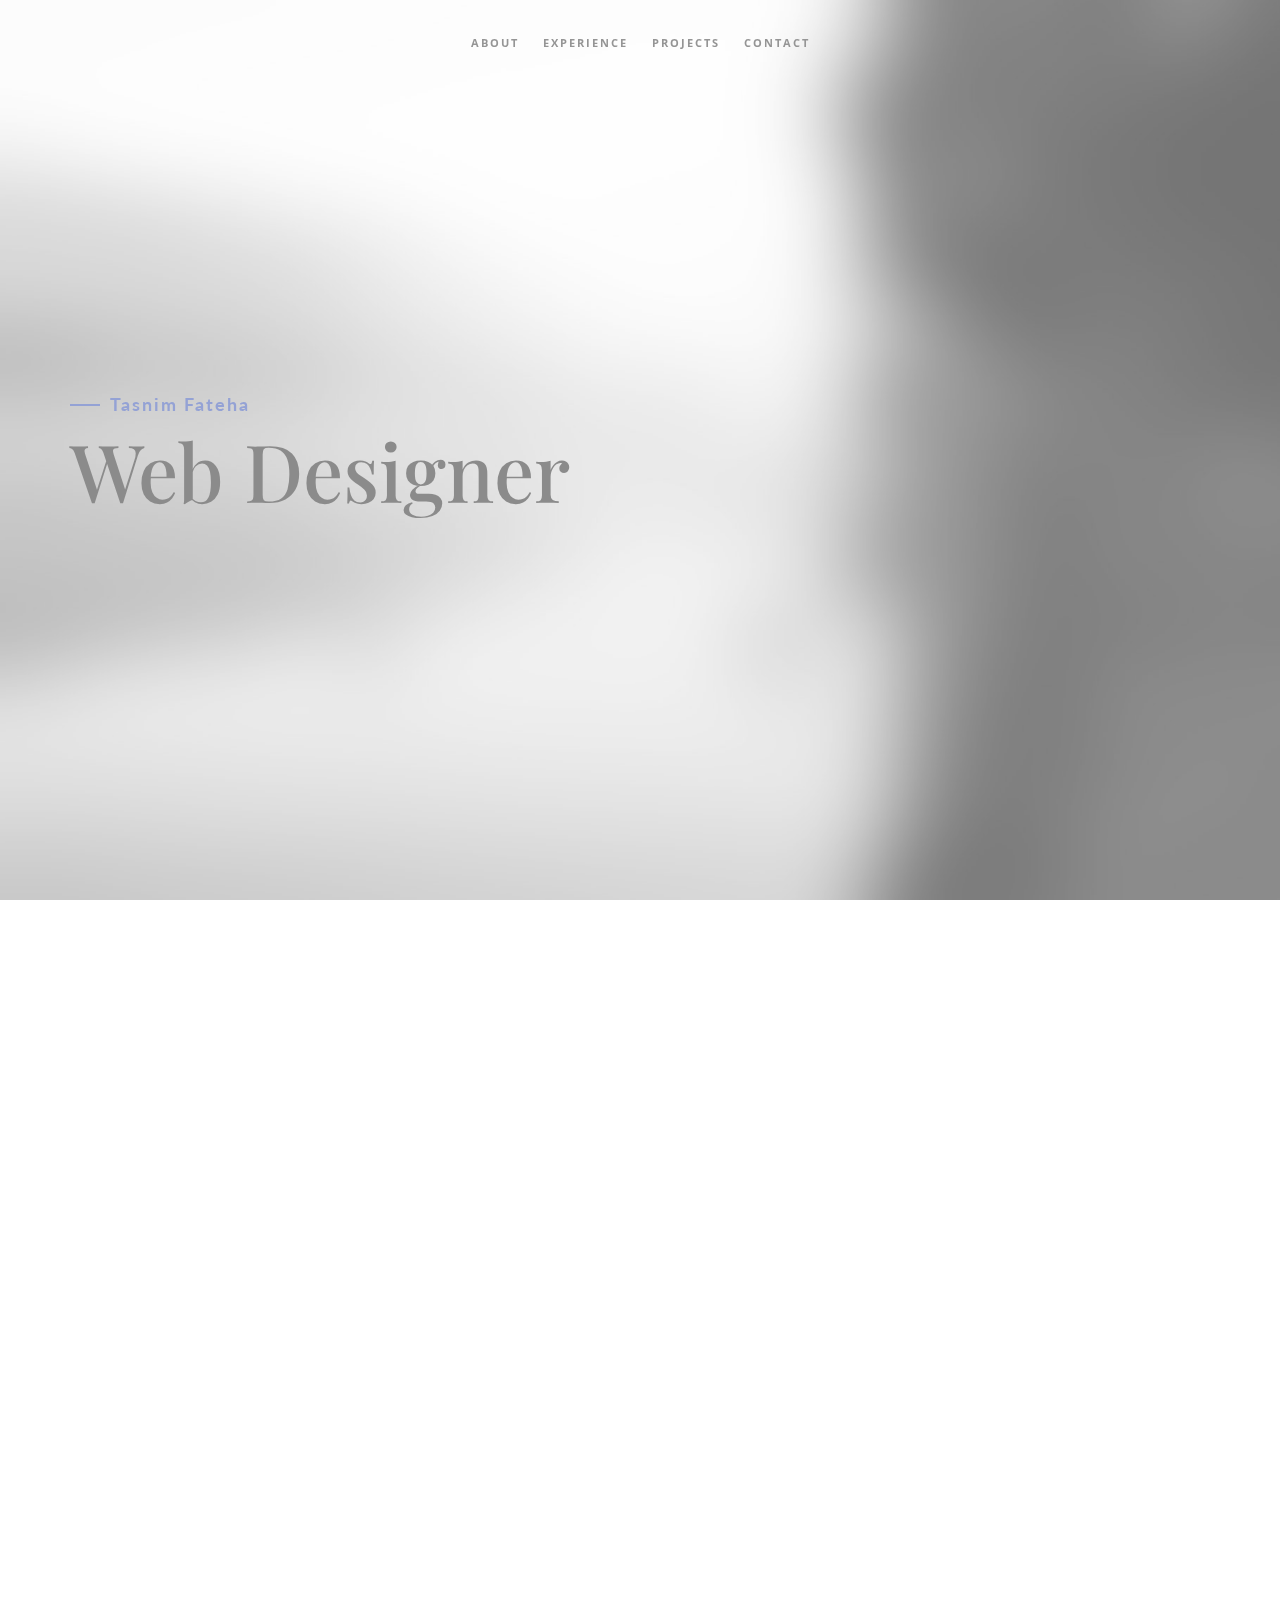
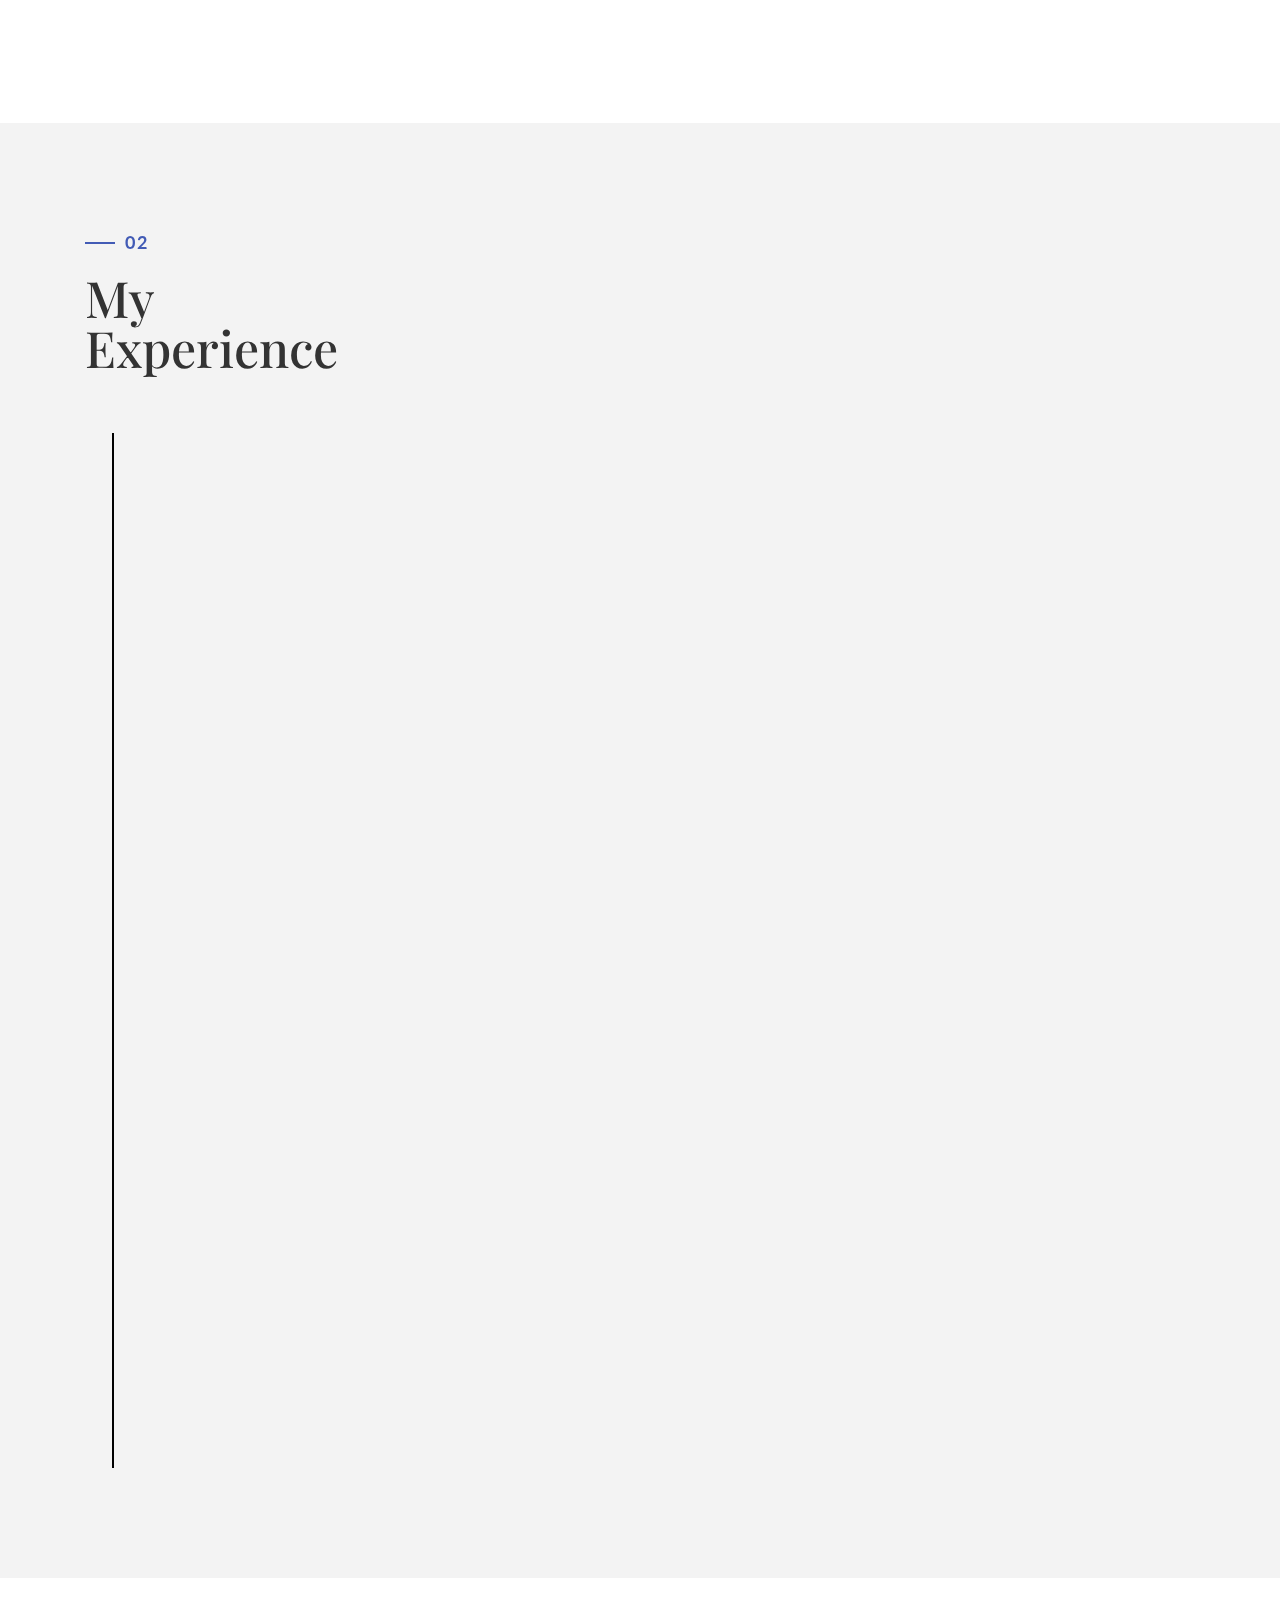
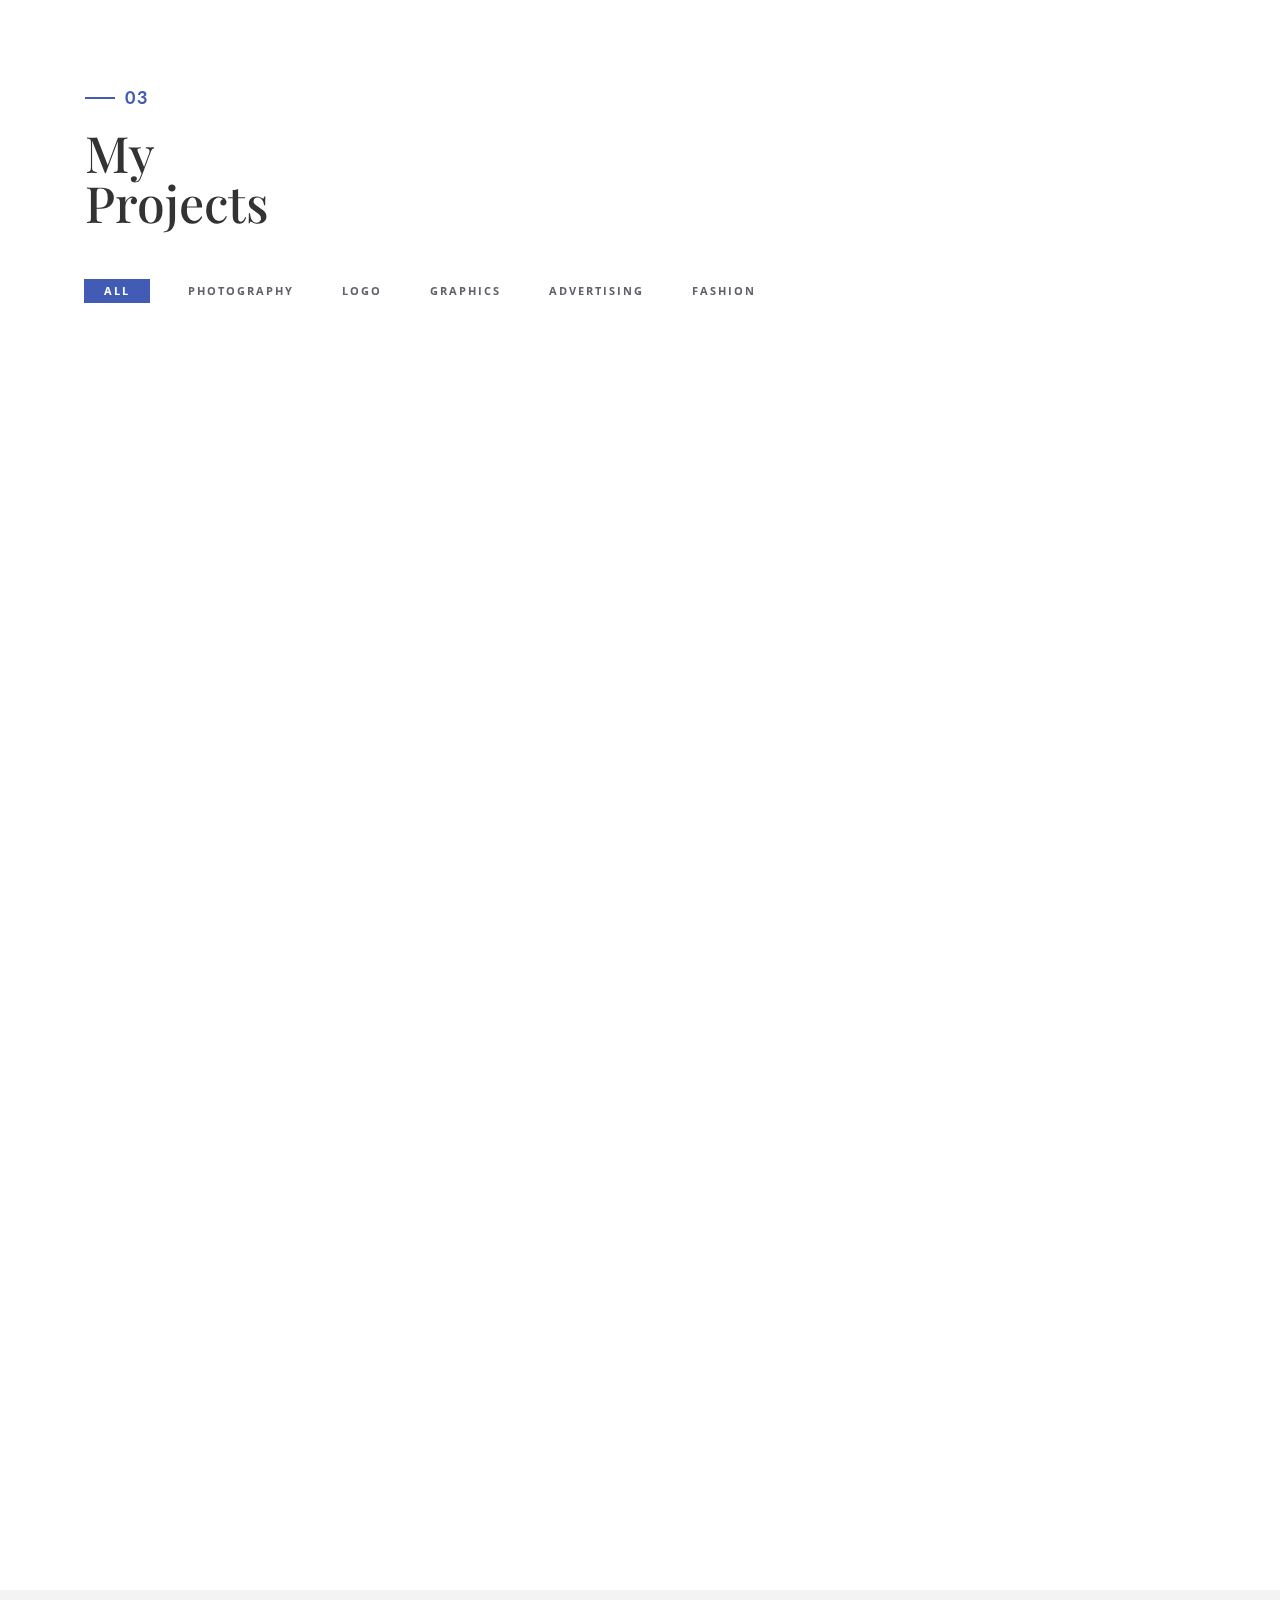
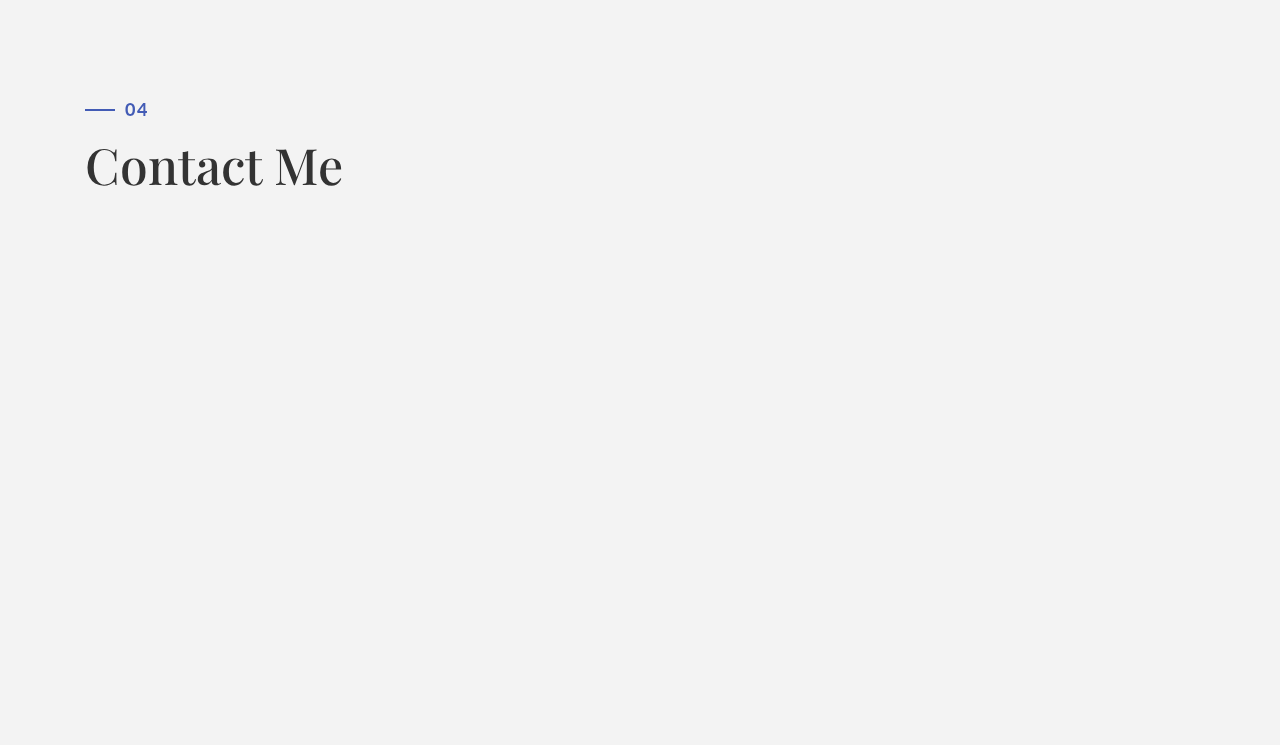
==== commit ab48da0d: "edit experience portion" ====
--- a/index.html
+++ b/index.html
@@ -53,8 +53,8 @@
         <div class="container">
             <div class="disply-table">
                 <div class="table-cell" data-aos="fade-up" data-aos-delay="0">
-                    <h4>Ahmed Eissa</h4>
-                    <h1>Ui &<br /> Ux Designer</h1> </div>
+                    <h4>Tasnim Fateha</h4>
+                    <h1>Web Designer</h1> </div>
             </div>
         </div>
     </div>
@@ -67,10 +67,13 @@
                 <h4>01</h4>
                 <h1 class="size-50">Know <br /> About me</h1>
                 <div class="h-50"></div>
-                <p>Appropriately maintain standards compliant total linkage with cutting-edge action items. Enthusiastically create seamless synergy rather than excellent value. Quickly promote premium strategic theme areas vis-a-vis.</p>
-                <p>Appropriately maintain standards compliant total linkage with cutting-edge action items. Enthusiastically create seamless synergy rather than excellent value.</p>
-                <div class="h-50"></div> <img src="img/Signature.svg" width="230" alt="" />
-                <div class="h-50"></div>
+                <p>I am a passionate enthusiast and dedicated lifelong learner. My journey is driven by a constant quest for knowledge and personal development, always seeking new challenges and opportunities to grow.
+
+Complex problems and puzzles captivate me, and I excel in analyzing and solving them with precision. This analytical mindset allows me to approach tasks with a strategic perspective, ensuring effective and efficient solutions.
+
+Building meaningful connections is a natural strength of mine. Whether collaborating with colleagues or engaging with new acquaintances, I bring a positive and inclusive attitude that fosters strong, productive relationships.</p>
+                <p>Thank you for visiting my portfolio. I look forward to connecting and exploring how we can work together to achieve great things.
+                </p>
             </div>
             <div class="col-md-6 about-img-div">
                 <div class="about-border" data-aos="fade-up" data-aos-delay=".5"></div>
@@ -93,30 +96,45 @@
                     <li class="timeline-event" data-aos="fade-up">
                         <label class="timeline-event-icon"></label>
                         <div class="timeline-event-copy">
-                            <p class="timeline-event-thumbnail">April 2016 - Present</p>
-                            <h3>Geil,Danke! GmbH</h3>
-                            <h4>eines Web-Studios</h4>
-                            <p><strong>Projektmanagement mit Scrum</strong>
-                                <br>Ständiges Verbessern des agilen Entwicklungsprozesses beispielsweise durch Grunt, Yeoman, GIT, JIRA und BrowserStack.</p>
+                            <p class="timeline-event-thumbnail">2023(Oct)- 2024(Jan)</p>
+                            <h3>Aberdeen software factory</h3>
+                            <h4>Software developer</h4>
+                            <p><strong>Responsibilities</strong>
+                                <br><ul>
+                            <li> managed and organized extensive client databases within the software platform</li>
+                            <li> Generating surveys and reports to meet client-specific requirements.</li>
+                            <li> Implemented data visualization </li>
+                        </ul></p>
                         </div>
                     </li>
                     <li class="timeline-event" data-aos="fade-up" data-aos-delay=".2">
                         <label class="timeline-event-icon"></label>
                         <div class="timeline-event-copy">
-                            <p class="timeline-event-thumbnail">November 2014 - Mars 2016</p>
-                            <h3>Freelancer</h3>
-                            <h4>Designer und Autor</h4>
-                            <p>Konzeption, Design und Produktion von Digitalen Magazinen mit InDesign, der Adobe Digital Publishing Suite und HTML5. Co-Autorin der Fachbücher "Digitales Publizieren für Tablets" und "Adobe Digital Publishing Suite" erschienen im dpunkt.verlag.</p>
+                            <p class="timeline-event-thumbnail">2020 - 2022</p>
+                            <h3>Zoetrone Studios</h3>
+                            <h4>Web developer</h4>
+                           <p><strong>Responsibilities</strong>
+                                <br><ul>
+                            <li> Modernized company mother website, achieving 100% alignment with
+contemporary web standards.</li>
+                            <li> Built numerous custom web solutions for clients increasing companies sale by 80%.</li>
+                            <li> Contributed to mobile app development projects </li>
+                        </ul></p>
                         </div>
                     </li>
                     <li class="timeline-event" data-aos="fade-up" data-aos-delay=".4">
                         <label class="timeline-event-icon"></label>
                         <div class="timeline-event-copy">
-                            <p class="timeline-event-thumbnail">April 2014</p>
-                            <h3>konplan gmbh</h3>
-                            <h4>IT-Consultant</h4>
-                            <p><strong>Systemarchitektur, Consulting</strong>
-                                <br>Konzeption und Modellierung von Systemen und APIs für Digital Publishing und Entitlement nach SOA</p>
+                            <p class="timeline-event-thumbnail">2018 - 2019</p>
+                            <h3>eTech Bangla</h3>
+                            <h4>Junior web developer</h4>
+                            <p><strong>Responsibilities</strong>
+                                <br><ul>
+                            <li> Mastering SEO, Google Analytics, and WP Engine for backend hosting.</li>
+                            <li> Graphic designing and video editing.</li>
+                            <li> Proactively built small software solutions, such as a Python-based web scraper,
+to streamline work processes and enhance productivity. </li>
+                        </ul></p>
                         </div>
                     </li>
                 </ul>
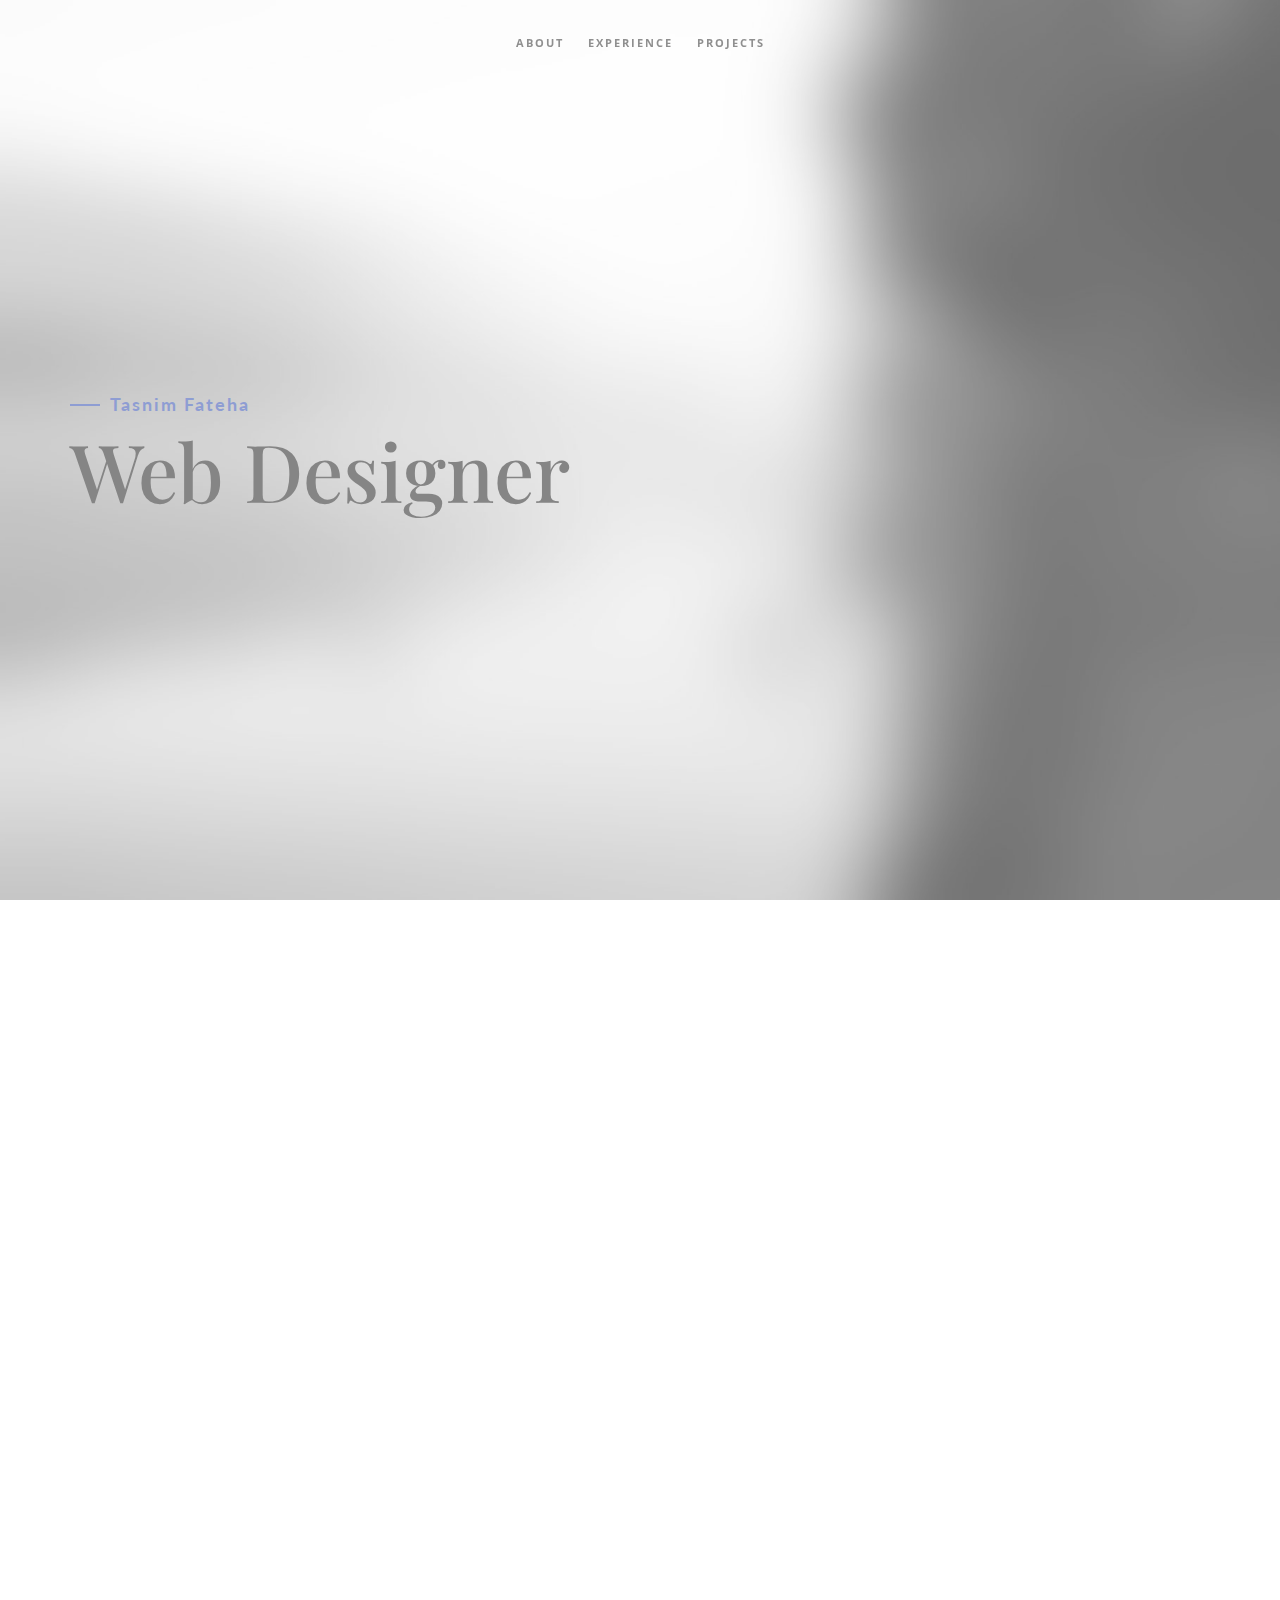
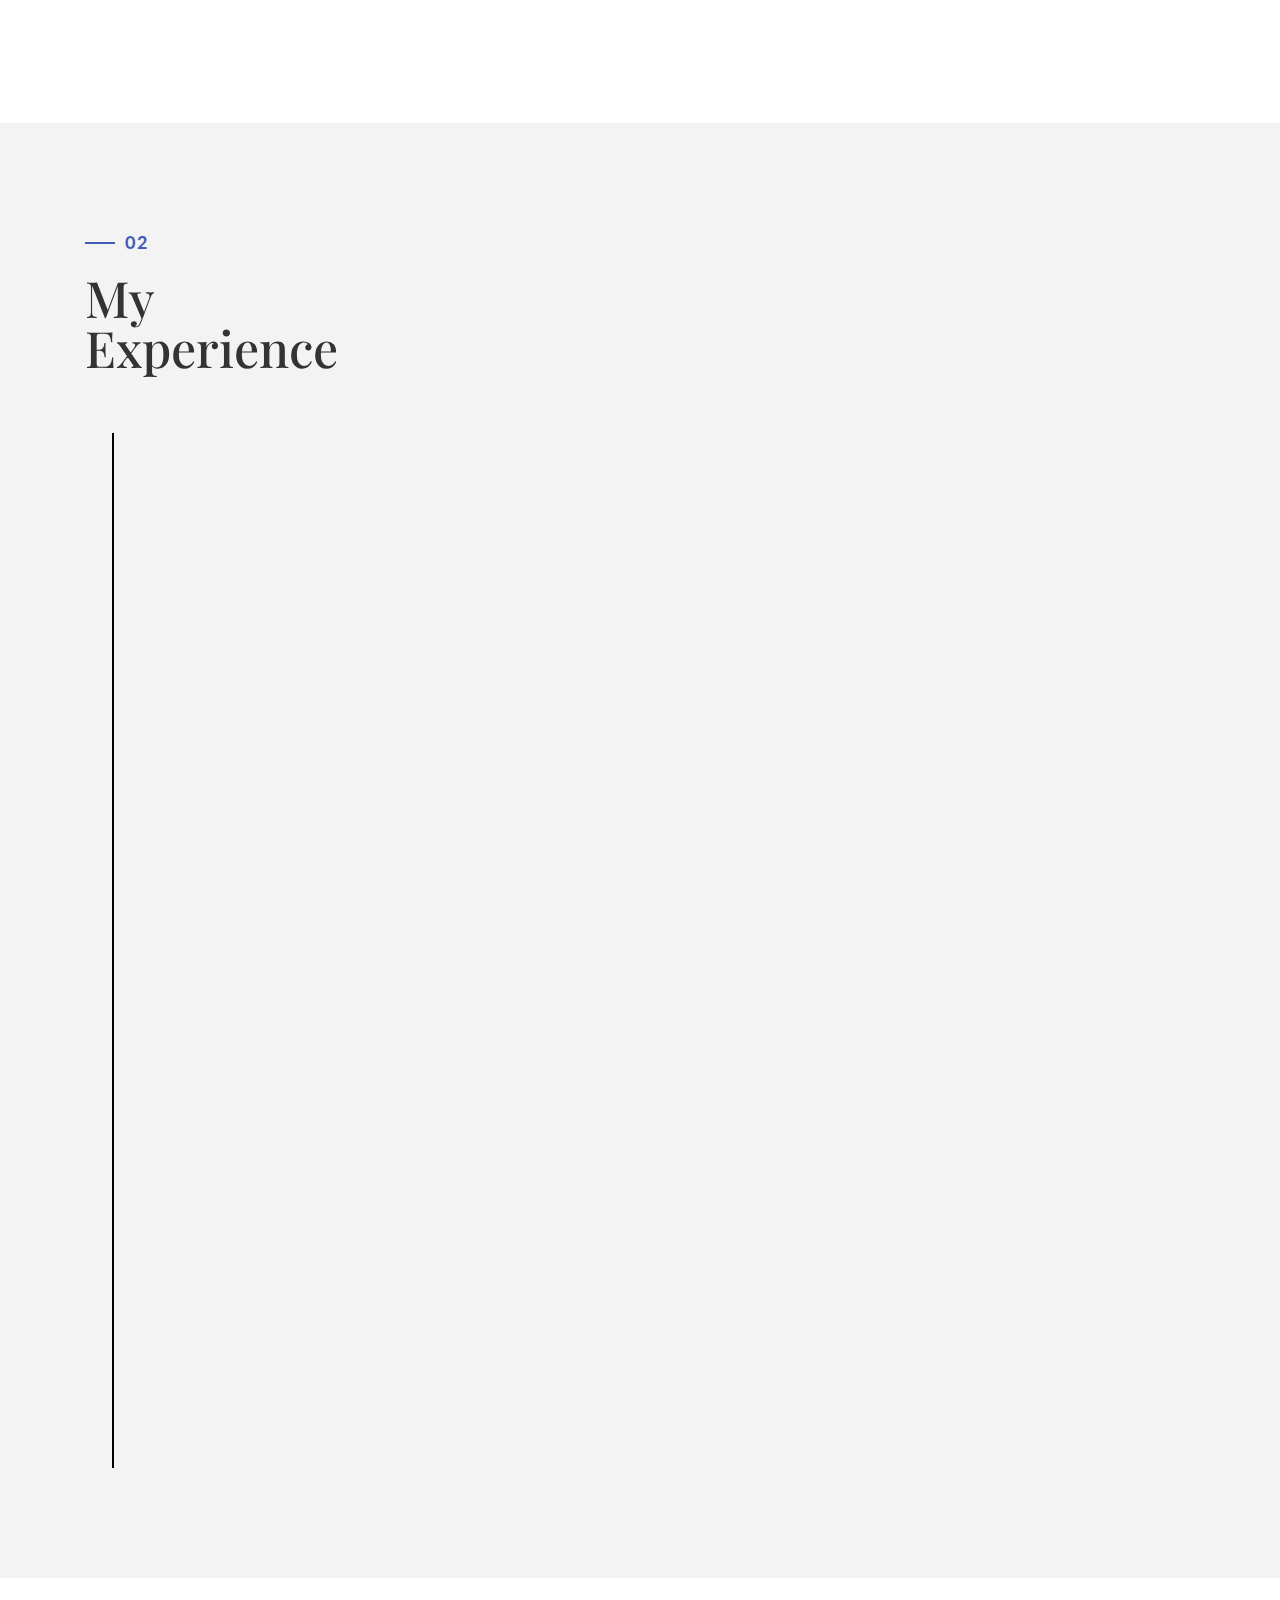
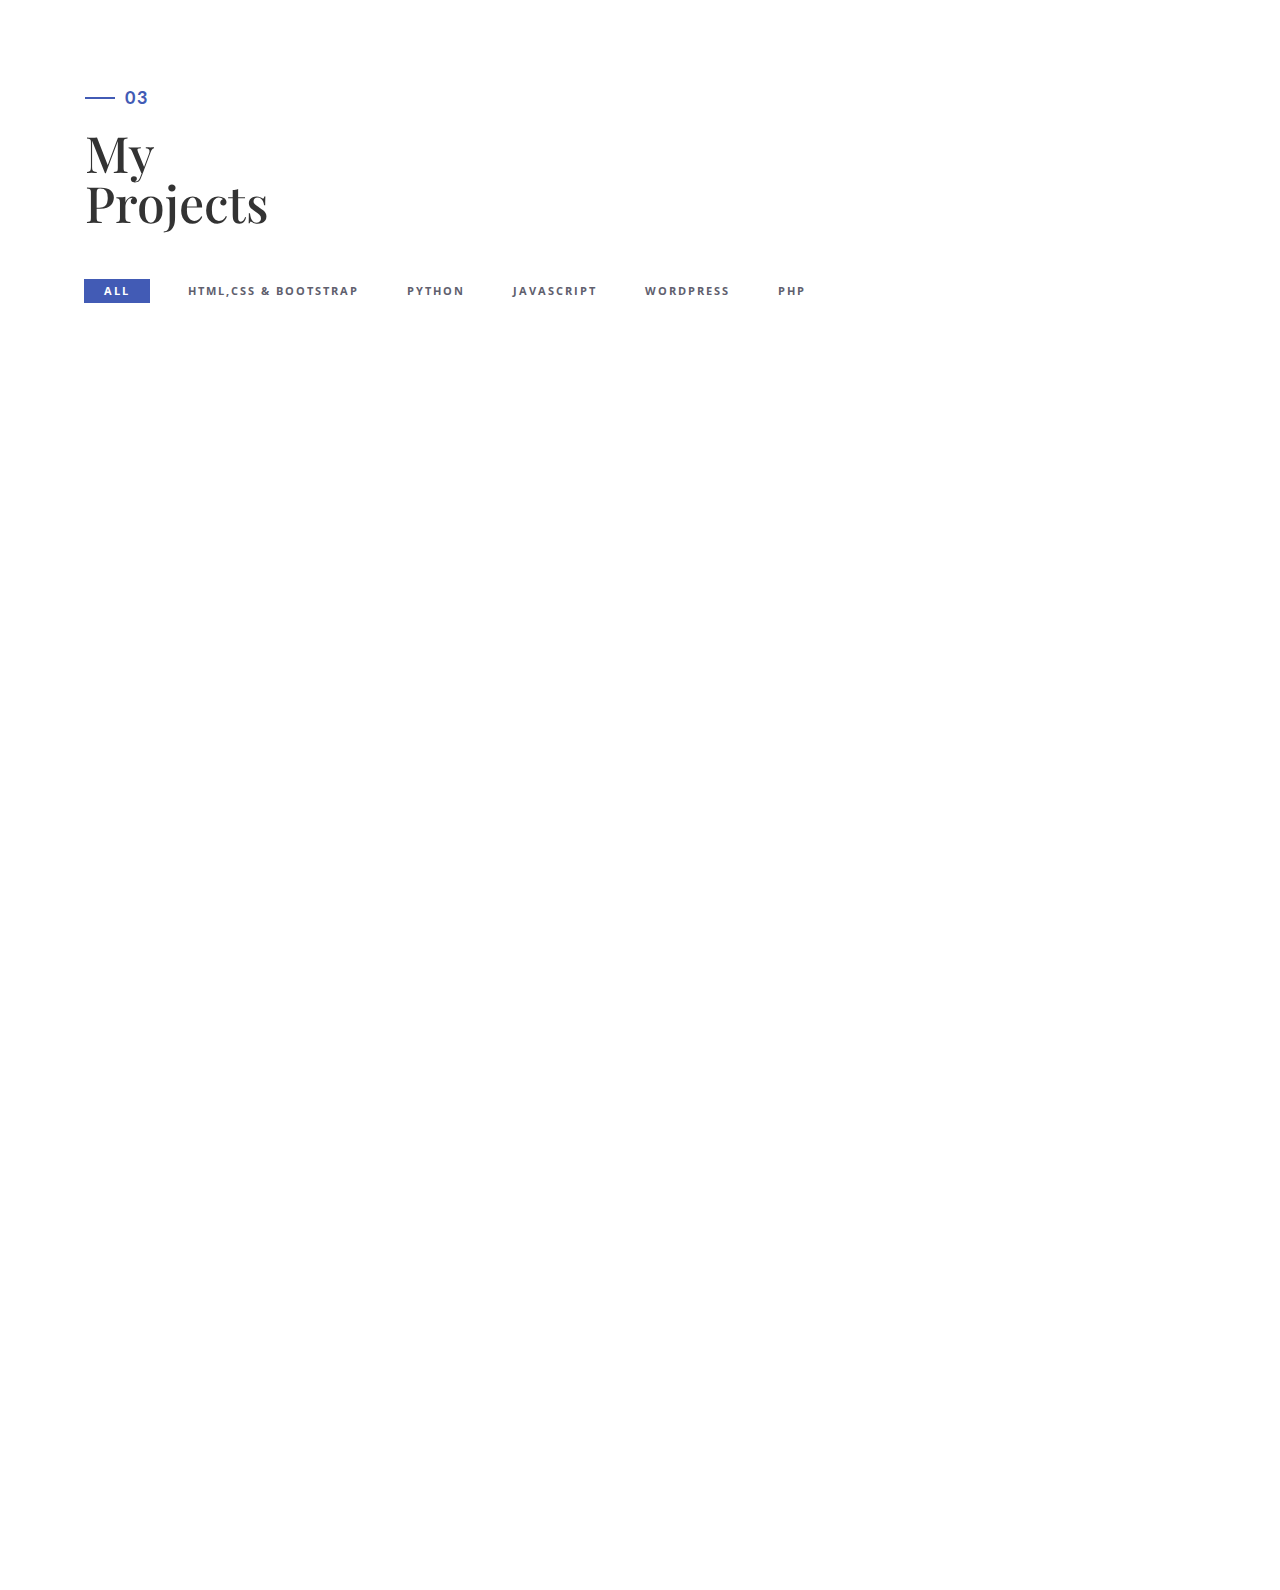
==== commit dfa141c3: "added portfolio" ====
--- a/index.html
+++ b/index.html
@@ -42,7 +42,6 @@
                 <li><a href="#about">About</a></li>
                 <li><a href="#experience">experience</a></li>
                 <li><a href="#projects">projects</a></li>
-                <li><a href="#contact">contact</a></li>
             </ul>
         </nav>
     </header>
@@ -160,11 +159,11 @@
                             <nav class="categories">
                                 <ul class="portfolio_filter">
                                     <li><a href="" class="active" data-filter="*">All</a></li>
-                                    <li><a href="" data-filter=".photography">Photography</a></li>
-                                    <li><a href="" data-filter=".logo">Logo</a></li>
-                                    <li><a href="" data-filter=".graphics">Graphics</a></li>
-                                    <li><a href="" data-filter=".ads">Advertising</a></li>
-                                    <li><a href="" data-filter=".fashion">Fashion</a></li>
+                                    <li><a href="" data-filter=".html">HTML,CSS & Bootstrap</a></li>
+                                    <li><a href="" data-filter=".python">Python</a></li>
+                                    <li><a href="" data-filter=".js">Javascript</a></li>
+                                    <li><a href="" data-filter=".wordpress">Wordpress</a></li>
+                                    <li><a href="" data-filter=".php">PHP</a></li>
                                 </ul>
                             </nav>
                         </div>
@@ -173,107 +172,108 @@
                         <!-- portfolio_container -->
                         <div class="no-padding portfolio_container clearfix" data-aos="fade-up">
                             <!-- single work -->
-                            <div class="col-md-4 col-sm-6  fashion logo">
-                                <a id="demo01" href="#animatedModal" class="portfolio_item"> <img src="img/portfolio/01.jpg" alt="image" class="img-responsive" />
-                                    <div class="portfolio_item_hover">
-                                        <div class="portfolio-border clearfix">
-                                            <div class="item_info"> <span>Mockups in seconds</span> <em>Fashion / Logo</em> </div>
-                                        </div>
-                                    </div>
-                                </a>
-                            </div>
-                            <!-- end single work -->
-                            
-                            <!-- single work -->
-                            <div class="col-md-4 col-sm-6 ads graphics">
-                                <a id="demo02" href="#animatedModal" class="portfolio_item"> <img src="img/portfolio/03.jpg" alt="image" class="img-responsive" />
-                                    <div class="portfolio_item_hover">
-                                        <div class="portfolio-border clearfix">
-                                            <div class="item_info"> <span>Floating mockups</span> <em>Ads / Graphics</em> </div>
-                                        </div>
-                                    </div>
-                                </a>
-                            </div>
-                            <!-- end single work -->
-                            
-                            <!-- single work -->
-                            <div class="col-md-4 col-sm-6 photography">
-                                <a id="demo03" href="#animatedModal" class="portfolio_item"> <img src="img/portfolio/02.jpg" alt="image" class="img-responsive" />
-                                    <div class="portfolio_item_hover">
-                                        <div class="portfolio-border clearfix">
-                                            <div class="item_info"> <span>Photorealistic smartwatch</span> <em>Photography</em> </div>
-                                        </div>
-                                    </div>
-                                </a>
-                            </div>
-                            <!-- end single work -->
-                            
-                            <!-- single work -->
-                            <div class="col-md-4 col-sm-6 fashion ads">
-                                <a id="demo04" href="#animatedModal" class="portfolio_item"> <img src="img/portfolio/04.jpg" alt="image" class="img-responsive" />
-                                    <div class="portfolio_item_hover">
-                                        <div class="portfolio-border clearfix">
-                                            <div class="item_info"> <span>Held by hands</span> <em>Fashion / Ads</em> </div>
-                                        </div>
-                                    </div>
-                                </a>
-                            </div>
-                            <!-- end single work -->
-                            
-                            <!-- single work -->
-                            <div class="col-md-4 col-sm-6 graphics ads">
-                                <a id="demo05" href="#animatedModal" class="portfolio_item"> <img src="img/portfolio/05.jpg" alt="image" class="img-responsive" />
-                                    <div class="portfolio_item_hover">
-                                        <div class="portfolio-border clearfix">
-                                            <div class="item_info"> <span>Mobile devices</span> <em>Graphics / Ads</em> </div>
-                                        </div>
-                                    </div>
-                                </a>
-                            </div>
-                            <!-- end single work -->
-                            
-                            <!-- single work -->
-                            <div class="col-md-4 col-sm-6 photography">
-                                <a id="demo06" href="#animatedModal" class="portfolio_item"> <img src="img/portfolio/010.jpg" alt="image" class="img-responsive" />
-                                    <div class="portfolio_item_hover">
-                                        <div class="portfolio-border clearfix">
-                                            <div class="item_info"> <span>Photorealistic smartwatch</span> <em>Photography</em> </div>
-                                        </div>
-                                    </div>
-                                </a>
-                            </div>
-                            <!-- end single work -->
-                            
-                            <!-- single work -->
-                            <div class="col-md-4 col-sm-6 graphics ads">
-                                <a id="demo07" href="#animatedModal" class="portfolio_item"> <img src="img/portfolio/06.jpg" alt="image" class="img-responsive" />
-                                    <div class="portfolio_item_hover">
-                                        <div class="portfolio-border clearfix">
-                                            <div class="item_info"> <span>Mobile devices</span> <em>Graphics / Ads</em> </div>
-                                        </div>
-                                    </div>
-                                </a>
-                            </div>
-                            <!-- end single work -->
-                            
-                            <!-- single work -->
-                            <div class="col-md-4 col-sm-6 graphics ads">
-                                <a id="demo08" href="#animatedModal" class="portfolio_item"> <img src="img/portfolio/07.jpg" alt="image" class="img-responsive" />
-                                    <div class="portfolio_item_hover">
-                                        <div class="portfolio-border clearfix">
-                                            <div class="item_info"> <span>Mobile devices</span> <em>Graphics / Ads</em> </div>
-                                        </div>
-                                    </div>
-                                </a>
-                            </div>
-                            <!-- end single work -->
-                            
-                            <!-- single work -->
-                            <div class="col-md-4 col-sm-6 graphics ads">
-                                <a id="demo09" href="#animatedModal" class="portfolio_item"> <img src="img/portfolio/08.jpg" alt="image" class="img-responsive" />
-                                    <div class="portfolio_item_hover">
-                                        <div class="portfolio-border clearfix">
-                                            <div class="item_info"> <span>Mobile devices</span> <em>Graphics / Ads</em> </div>
+                            <div class="col-md-4 col-sm-6  python js html">
+                                <a href="https://vp-vivian-leigh-01cd09a36f15.herokuapp.com" target="_blank" class="portfolio_item"> <img src="img/portfolio/01.jpg" alt="image" class="img-responsive" />
+                                    <div class="portfolio_item_hover">
+                                        <div class="portfolio-border clearfix">
+                                            <div class="item_info"> <span>Voice Print Analysis</span> </div>
+                                        </div>
+                                    </div>
+                                </a>
+                            </div>
+                            <!-- end single work -->
+                            
+                            <!-- single work -->
+                            <div class="col-md-4 col-sm-6 html python">
+                                <a href="https://ecommerce-5tc8.onrender.com" target="_blank" class="portfolio_item"> <img src="img/portfolio/03.jpg" alt="image" class="img-responsive" />
+                                    <div class="portfolio_item_hover">
+                                        <div class="portfolio-border clearfix">
+                                            <div class="item_info"> <span>E-Commerce</span> </div>
+                                        </div>
+                                    </div>
+                                </a>
+                            </div>
+                            <!-- end single work -->
+                            
+                            <!-- single work -->
+                            <div class="col-md-4 col-sm-6 python js html">
+                                <a href="https://delta-emission.onrender.com" target="_blank" class="portfolio_item"> <img src="img/portfolio/02.jpg" alt="image" class="img-responsive" />
+                                    <div class="portfolio_item_hover">
+                                        <div class="portfolio-border clearfix">
+                                            <div class="item_info"> <span>CO2 emission analysis</span> </div>
+                                        </div>
+                                    </div>
+                                </a>
+                            </div>
+                            <!-- end single work -->
+                            
+                            <!-- single work -->
+                            <div class="col-md-4 col-sm-6 html js">
+                                <a href="https://github.com/tasnimfateha/chat-website-
+with-node-js" target="_blank" class="portfolio_item"> <img src="img/portfolio/04.jpg" alt="image" class="img-responsive" />
+                                    <div class="portfolio_item_hover">
+                                        <div class="portfolio-border clearfix">
+                                            <div class="item_info"> <span>Blog and live chat</span> </div>
+                                        </div>
+                                    </div>
+                                </a>
+                            </div>
+                            <!-- end single work -->
+                            
+                            <!-- single work -->
+                            <div class="col-md-4 col-sm-6 html js python">
+                                <a href="https://flask-web-application.onrender.com" target="_blank" class="portfolio_item"> <img src="img/portfolio/05.jpg" alt="image" class="img-responsive" />
+                                    <div class="portfolio_item_hover">
+                                        <div class="portfolio-border clearfix">
+                                            <div class="item_info"> <span>Job searching website</span> </div>
+                                        </div>
+                                    </div>
+                                </a>
+                            </div>
+                            <!-- end single work -->
+                            
+                            <!-- single work -->
+                            <div class="col-md-4 col-sm-6 wordpress">
+                                <a href="http://zoetrone.com" target="_blank" class="portfolio_item"> <img src="img/portfolio/010.jpg" alt="image" class="img-responsive" />
+                                    <div class="portfolio_item_hover">
+                                        <div class="portfolio-border clearfix">
+                                            <div class="item_info"> <span>Zoetrone</span> </div>
+                                        </div>
+                                    </div>
+                                </a>
+                            </div>
+                            <!-- end single work -->
+                            
+                            <!-- single work -->
+                            <div class="col-md-4 col-sm-6 php js wordpress">
+                                <a href="http://bmgc.ksportsbd.com" target="_blank" class="portfolio_item"> <img src="img/portfolio/06.jpg" alt="image" class="img-responsive" />
+                                    <div class="portfolio_item_hover">
+                                        <div class="portfolio-border clearfix">
+                                            <div class="item_info"> <span>Football tournament</span> </div>
+                                        </div>
+                                    </div>
+                                </a>
+                            </div>
+                            <!-- end single work -->
+                            
+                            <!-- single work -->
+                            <div class="col-md-4 col-sm-6 html js">
+                                <a href="http://etechbangla.com/" target="_blank" class="portfolio_item"> <img src="img/portfolio/07.jpg" alt="image" class="img-responsive" />
+                                    <div class="portfolio_item_hover">
+                                        <div class="portfolio-border clearfix">
+                                            <div class="item_info"> <span>eTechBangla</span> </div>
+                                        </div>
+                                    </div>
+                                </a>
+                            </div>
+                            <!-- end single work -->
+
+                            <!-- single work -->
+                            <div class="col-md-4 col-sm-6 wordpress js">
+                                <a href="https://insignia.com.bd" target="_blank" class="portfolio_item"> <img src="img/portfolio/08.jpg" alt="image" class="img-responsive" />
+                                    <div class="portfolio_item_hover">
+                                        <div class="portfolio-border clearfix">
+                                            <div class="item_info"> <span>Insignia BD</span></div>
                                         </div>
                                     </div>
                                 </a>
@@ -291,78 +291,8 @@
     </div>
     <!-- ./projects -->
     
-    <!-- contact -->
-    <div class="section" id="contact">
-        <div class="container">
-            <div class="col-md-12">
-                <h4>04</h4>
-                <h1 class="size-50">Contact  Me</h1>
-                <div class="h-50"></div>
-            </div>
-            <div class="col-md-4" data-aos="fade-up">
-
-                <h3>Phone Number</h3>
-                <p>+20 5555 569 42</p>
-                <h3> Mobile Numberr</h3>
-                <p>+20 5555 569 42</p>
-                <h3>Email</h3>
-                <p>mail@info.me </p>
-
-                <h3>Social Network</h3>
-
-                <ul class="social">
-                    <li><a href="#"><i class="ion-social-facebook"></i></a></li>
-                    <li><a href="#"><i class="ion-social-twitter"></i></a></li>
-                    <li><a href="#"><i class="ion-social-instagram"></i></a></li>
-                    <li><a href="#"><i class="ion-social-dribbble"></i></a></li>
-                </ul>
-                <div class="clearfix"></div>
-                <div class="h-50"></div>
-            </div>
-            <div class="col-md-8" data-aos="fade-up">
-                <form class="contact-bg" id="contact-form" name="contact" method="post" novalidate="novalidate">
-                    <input type="text" name="name" class="form-control" placeholder="Your Name" />
-                    <input type="email" name="email" class="form-control" placeholder="Your E-mail" />
-                    <input type="text" name="phone" class="form-control" placeholder="Phone Number" />
-                    <textarea name="message" class="form-control" placeholder="Your Message" style="height:120px"></textarea>
-                    <button id="submit" type="submit" name="submit" class="btn btn-glance">Send</button>
-                    <div id="success">
-                        <p class="green textcenter"> Your message was sent successfully! I will be in touch as soon as I can. </p>
-                    </div>
-                    <div id="error">
-                        <p> Something went wrong, try refreshing and submitting the form again. </p>
-                    </div>
-                </form>
-            </div>
-        </div>
-    </div>
-    <!-- ./contact -->
 
     <!--DEMO01-->
-    <div id="animatedModal" class="popup-modal">
-        <!--THIS IS IMPORTANT! to close the modal, the class name has to match the name given on the ID -->
-        <div id="btn-close-modal" class="close-animatedModal close-popup-modal"> <i class="ion-close-round"></i> </div>
-        <div class="clearfix"></div>
-        <div class="modal-content">
-            <div class="container">
-                <div class="portfolio-padding">
-                    <div class="col-md-8 col-md-offset-2">
-                        <h2>Geschäfts Eines<br /> Web-Studios</h2>
-                        <div class="h-50"></div>
-                        <p>Appropriately maintain standards compliant total linkage with cutting-edge action items. Enthusiastically create seamless synergy rather than excellent value. Quickly promote premium strategic theme areas vis-a-vis.</p>
-                        <p>Appropriately maintain standards compliant total linkage with cutting-edge action items. Enthusiastically create seamless synergy rather than excellent value.</p>
-                        <br />
-                        <br /> <img src="img/portfolio/02.jpg" alt="" class="img-responsive" />
-                        <br />
-                        <br />
-                        <p>Appropriately maintain standards compliant total linkage with cutting-edge action items. Enthusiastically create seamless synergy rather than excellent value. Quickly promote premium strategic theme areas vis-a-vis.</p>
-                        <p>Appropriately maintain standards compliant total linkage with cutting-edge action items. Enthusiastically create seamless synergy rather than excellent value.</p>
-                        <br />
-                        <br /> </div>
-                </div>
-            </div>
-        </div>
-    </div>
     <!-- jQuery -->
     <script src="js/jquery.js"></script>
     <!--  plugins  -->
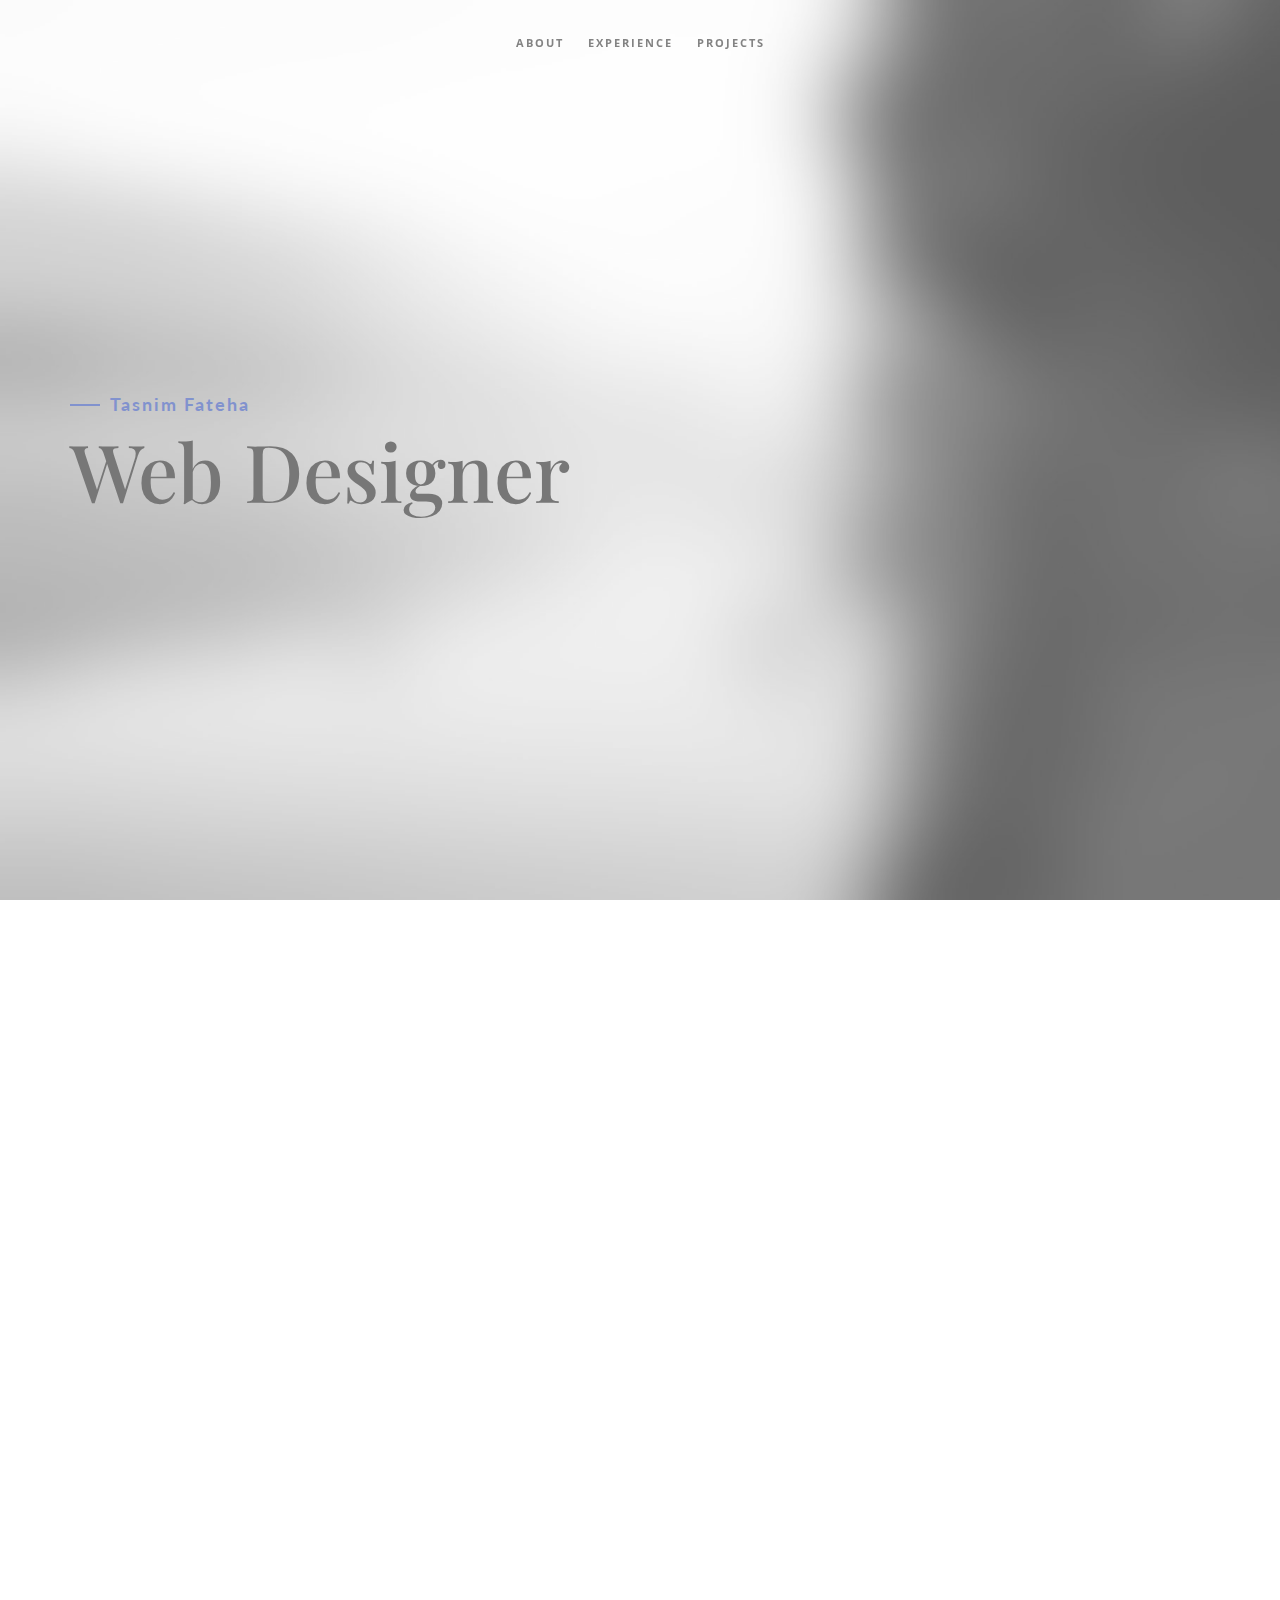
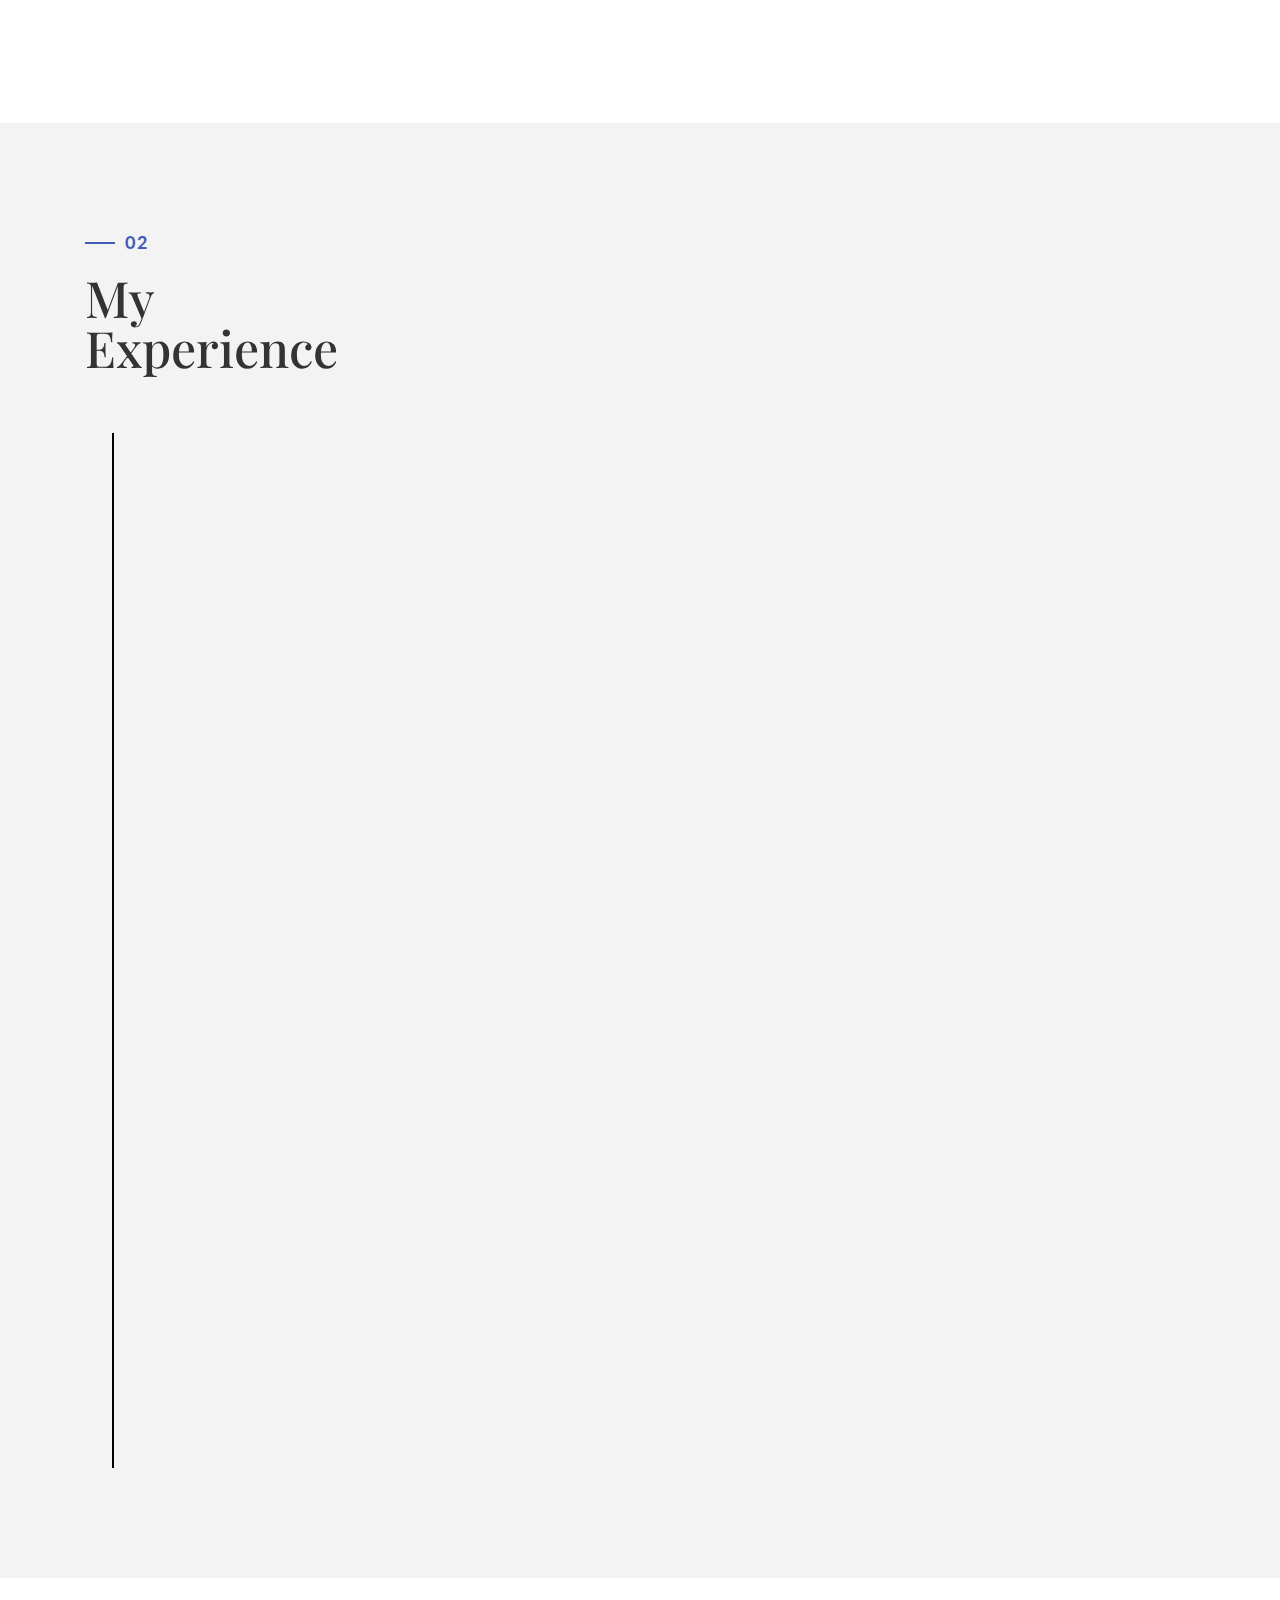
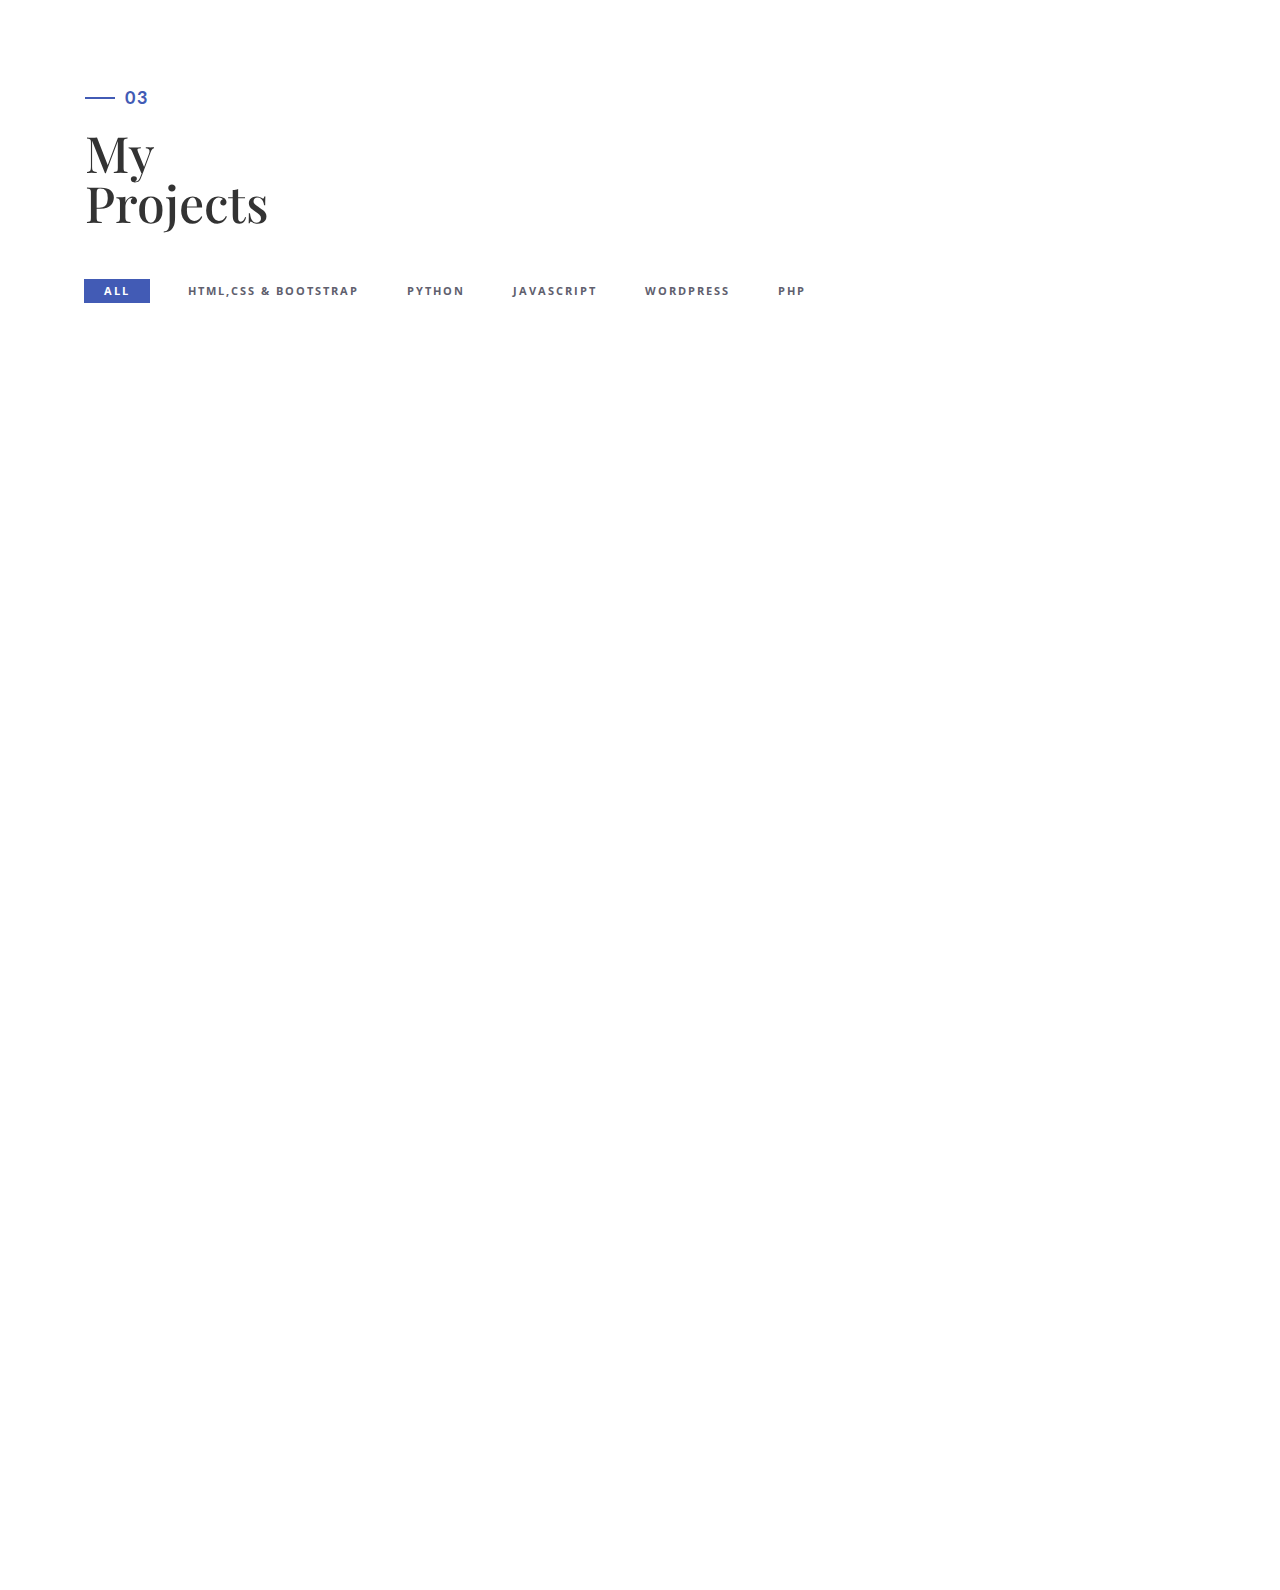
==== commit 57bf92d8: "added new website in portfolio section" ====
--- a/index.html
+++ b/index.html
@@ -269,11 +269,11 @@
                             <!-- end single work -->
 
                             <!-- single work -->
-                            <div class="col-md-4 col-sm-6 wordpress js">
-                                <a href="https://insignia.com.bd" target="_blank" class="portfolio_item"> <img src="img/portfolio/08.jpg" alt="image" class="img-responsive" />
-                                    <div class="portfolio_item_hover">
-                                        <div class="portfolio-border clearfix">
-                                            <div class="item_info"> <span>Insignia BD</span></div>
+                            <div class="col-md-4 col-sm-6 python js">
+                                <a href="https://uno1-30aa13ea1602.herokuapp.com" target="_blank" class="portfolio_item"> <img src="img/portfolio/08.jpg" alt="image" class="img-responsive" />
+                                    <div class="portfolio_item_hover">
+                                        <div class="portfolio-border clearfix">
+                                            <div class="item_info"> <span>Scanwell</span></div>
                                         </div>
                                     </div>
                                 </a>
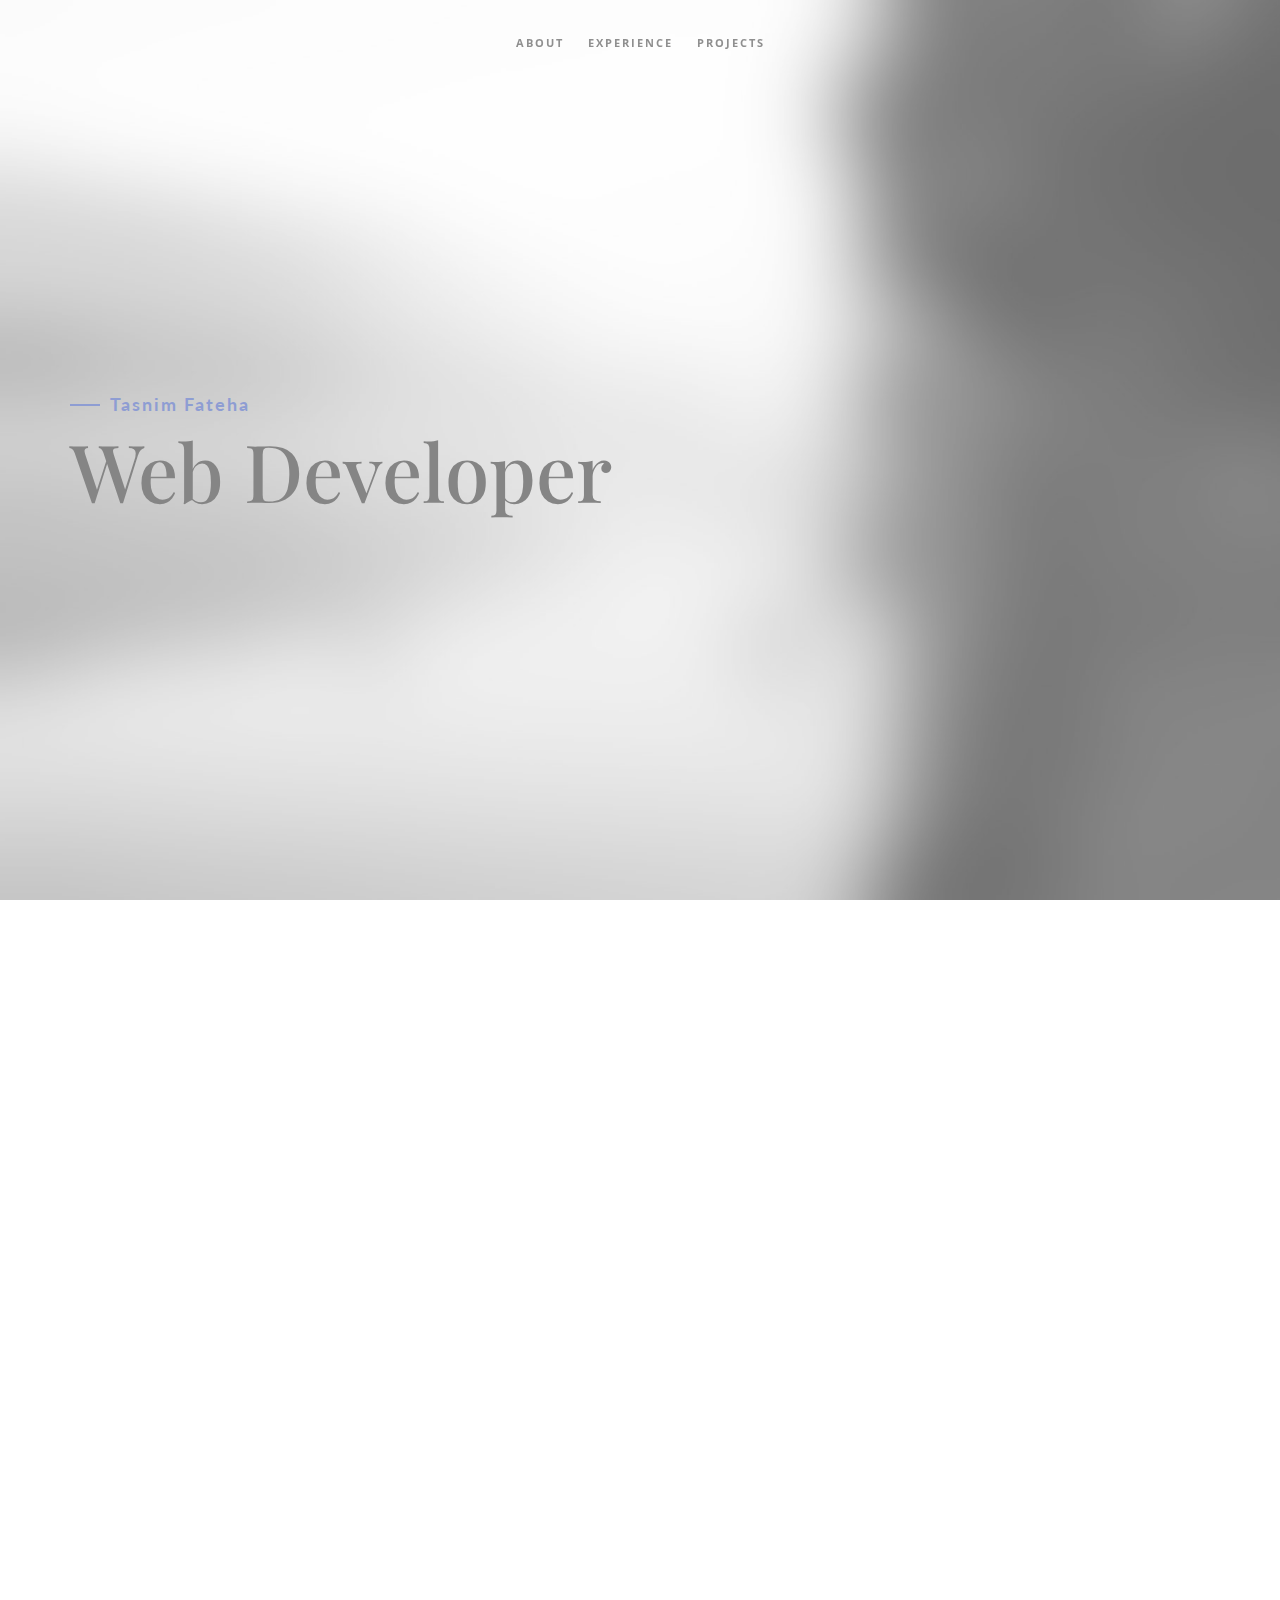
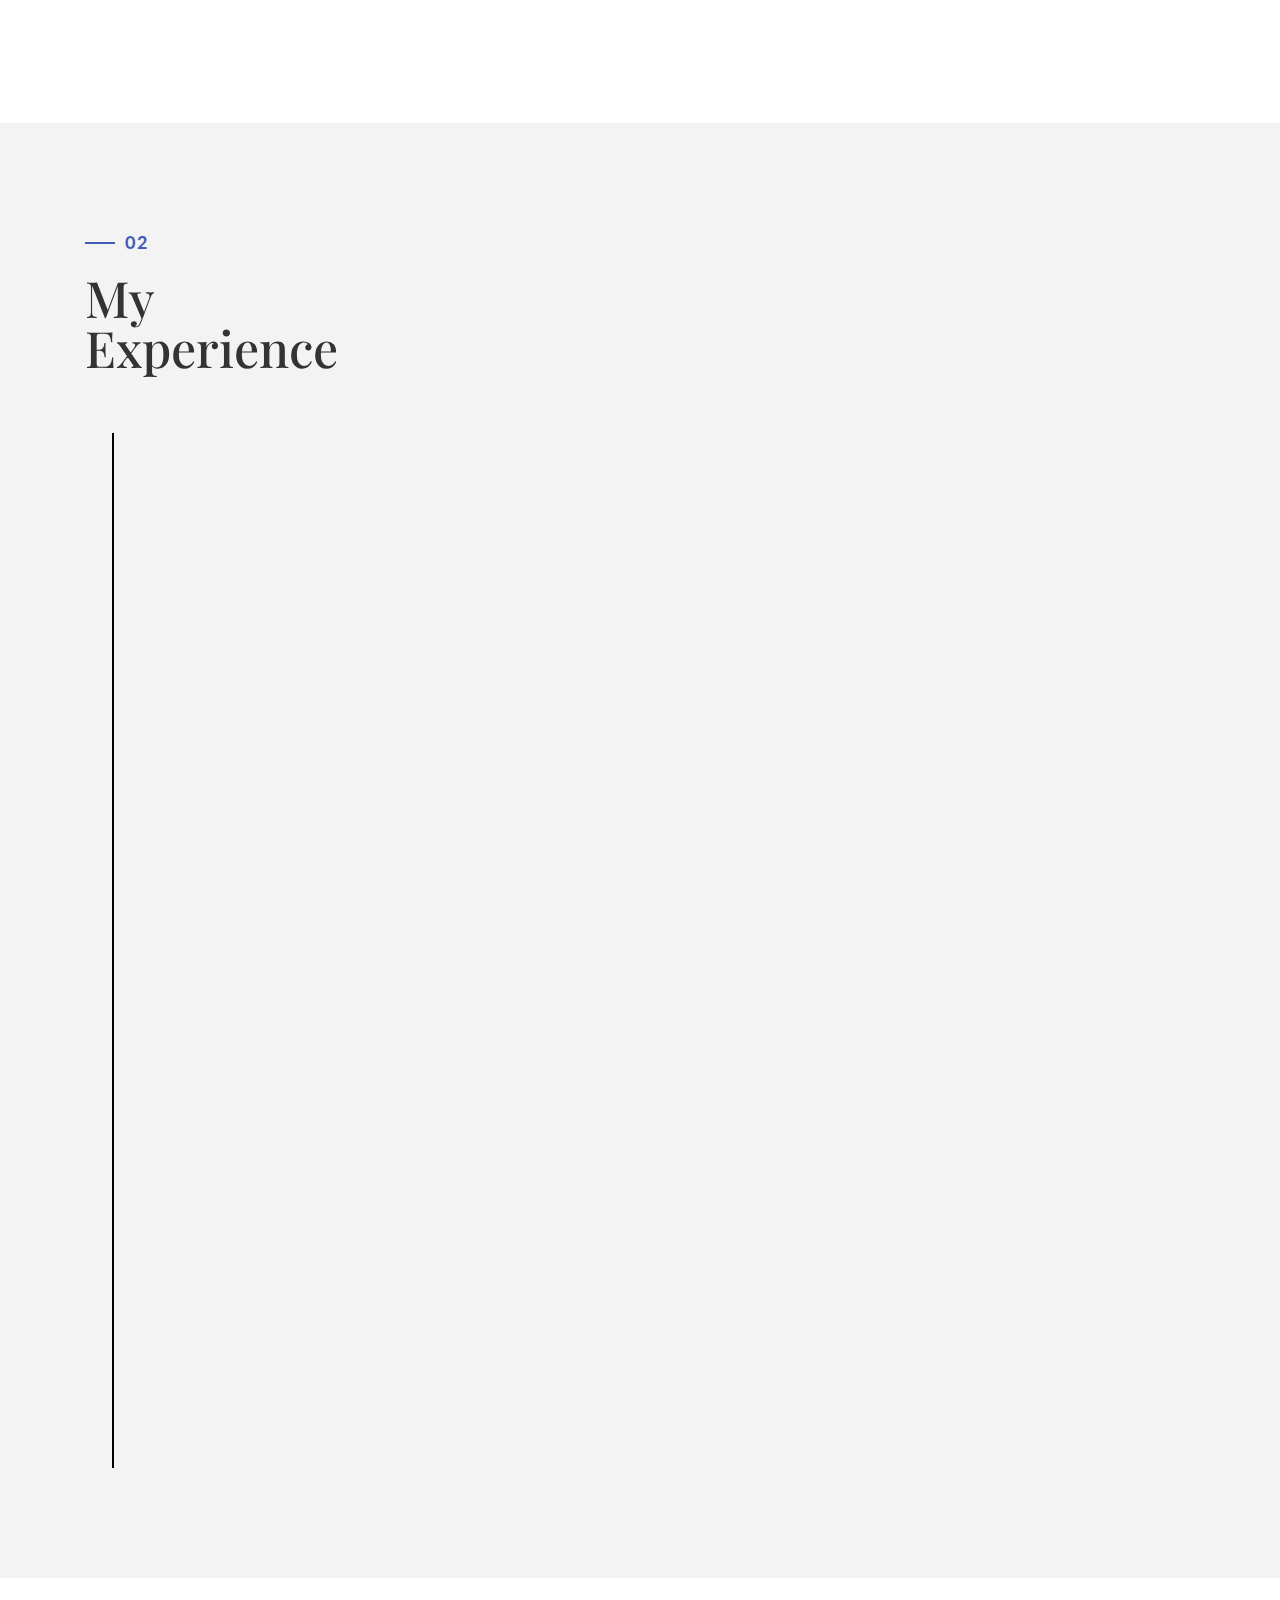
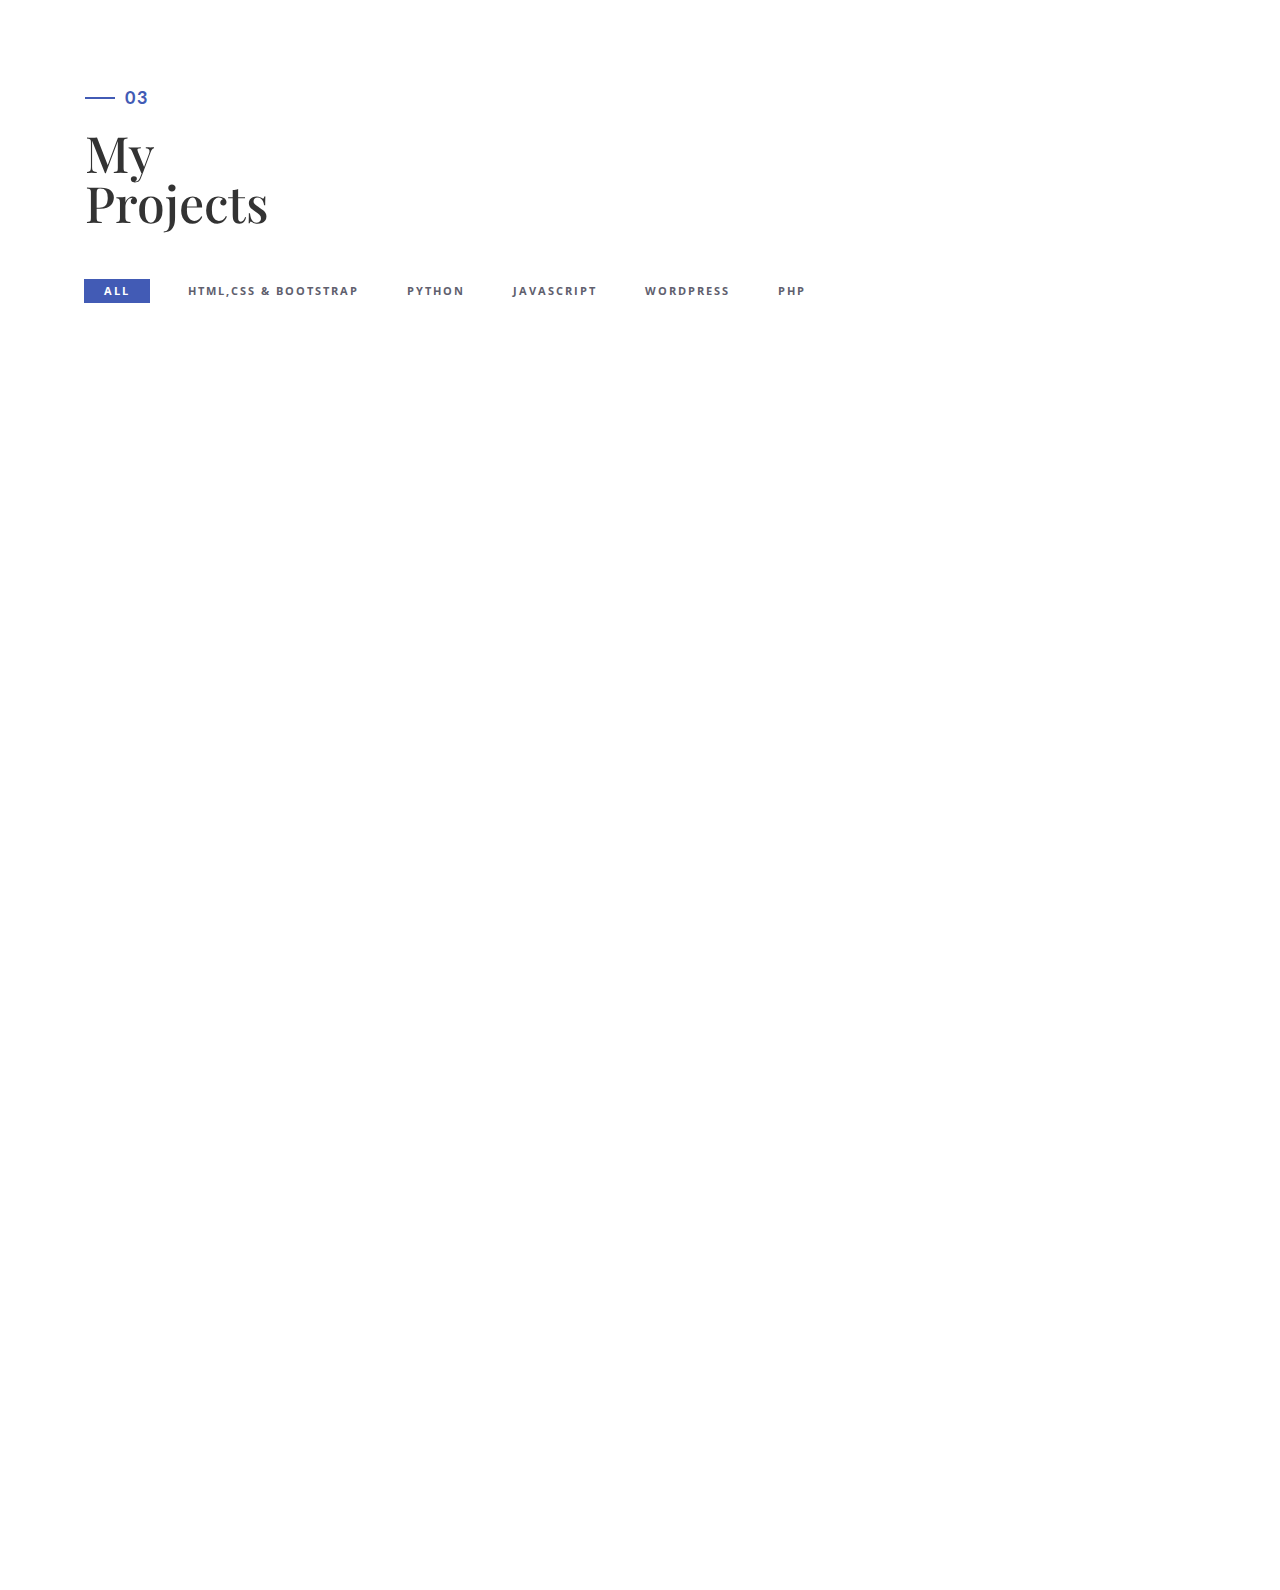
==== commit 2745341f: "changed title" ====
--- a/index.html
+++ b/index.html
@@ -53,7 +53,7 @@
             <div class="disply-table">
                 <div class="table-cell" data-aos="fade-up" data-aos-delay="0">
                     <h4>Tasnim Fateha</h4>
-                    <h1>Web Designer</h1> </div>
+                    <h1>Web Developer</h1> </div>
             </div>
         </div>
     </div>
